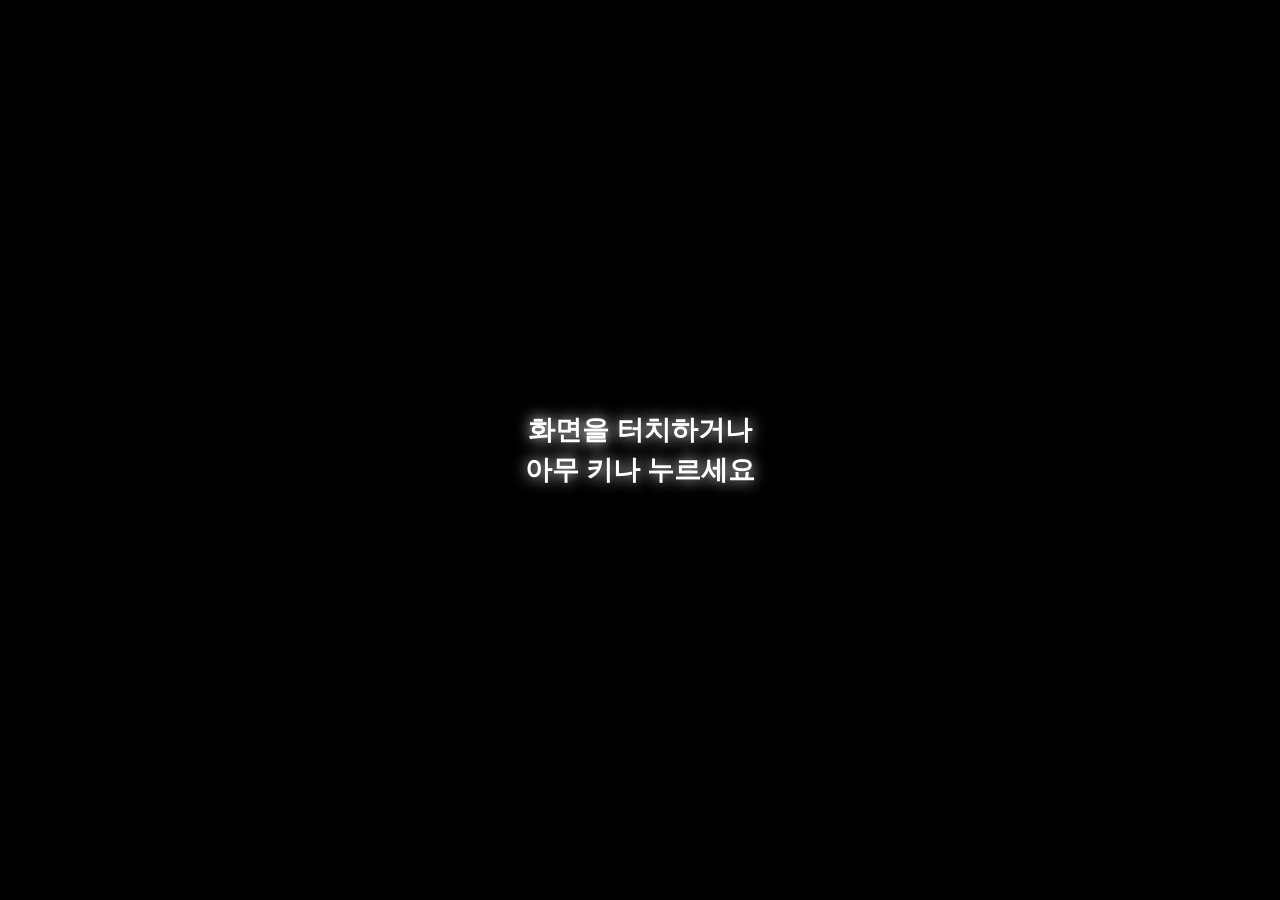
==== index.html @ 3f7c7a1e "Update index.html" ====
<!doctype html>
<html lang="ko">
  <head>
    <meta charset="UTF-8" />
    <meta
      name="viewport"
      content="width=device-width, initial-scale=1.0, maximum-scale=1.0, user-scalable=no"
    />
    <title>진담 중국어 블록 퍼즐</title>
    <link rel="stylesheet" href="style.css" />
  </head>
  <body>
    <div id="light-flash-overlay"></div>

    <div id="start-screen">
      <h1 class="blink-text">화면을 터치하거나<br />아무 키나 누르세요</h1>
    </div>

    <div id="lobby-screen" style="display: none">
      <h1 class="lobby-title">진담 중국어</h1>
      <p class="lobby-subtitle">중국어 블록 퍼즐</p>

      <div class="level-select-container">
        <button id="btn-lv1" class="level-btn active" onclick="selectLevel(1)">
          LEVEL 1<br /><span style="font-size: 9pt; font-weight: normal"
            >기초 단어/문장</span
          >
        </button>
        <button id="btn-lv2" class="level-btn" onclick="selectLevel(2)">
          LEVEL 2<br /><span style="font-size: 9pt; font-weight: normal"
            >문장</span
          >
        </button>
      </div>

      <div class="mode-buttons">
        <button class="mode-btn normal-btn" onclick="startGame('normal')">
          NORMAL MODE<br />
        </button>
        <button class="mode-btn hell-btn" onclick="startGame('hell')">
          HELL MODE<br />
        </button>
        <button class="mode-btn rank-btn" onclick="showRankingScreen('normal')">
          🏆 명예의 전당 (랭킹)
        </button>
      </div>
    </div>

    <div id="ranking-screen" style="display: none">
      <h2
        style="
          color: #00ffcc;
          margin-bottom: 20px;
          font-size: 24pt;
          text-shadow: 0 0 10px #00ffcc;
        "
      >
        명예의 전당
      </h2>
      <div class="ranking-tabs">
        <button
          id="tab-normal"
          class="tab-btn active"
          onclick="renderRankingList('normal')"
        >
          NORMAL
        </button>
        <button
          id="tab-hell"
          class="tab-btn"
          onclick="renderRankingList('hell')"
        >
          HELL 🔥
        </button>
      </div>
      <div class="ranking-list-container">
        <ul id="ranking-list"></ul>
      </div>
      <button
        class="option-btn"
        onclick="returnToLobby()"
        style="
          margin-top: 20px;
          background: linear-gradient(135deg, #4facfe, #00f2fe);
        "
      >
        로비로 돌아가기
      </button>
    </div>

    <div id="game-container" style="display: none">
      <header>
        <div class="score-box">SCORE: <span id="score">0</span></div>
        <div
          style="
            display: flex;
            flex-direction: column;
            align-items: flex-end;
            gap: 8px;
          "
        >
          <div class="title-box">
            모드: <span id="mode-display">NORMAL</span>
          </div>
          <!-- ★ 포기하기 버튼 추가 ★ -->
          <button class="give-up-btn" onclick="showGiveUpModal()">
            🏠 로비로 돌아가기
          </button>
        </div>
      </header>

      <div id="combo-display" class="combo-text"></div>
      <div id="all-clear-display" class="all-clear-text">
        ALL CLEAR!<br /><span style="font-size: 18pt; color: #fff"
          >+1000 SCORE</span
        >
      </div>

      <div id="quiz-modal" class="modal" style="z-index: 300">
        <div
          class="modal-content"
          style="
            border-color: #00ffcc;
            box-shadow: 0 0 20px rgba(0, 255, 204, 0.3);
          "
        >
          <h3 style="color: #00ffcc; margin-bottom: 15px">퀴즈!</h3>

          <p
            id="quiz-question"
            style="
              font-size: 25pt;
              font-weight: bold;
              color: #fff;
              margin-bottom: 10px;
            "
          ></p>

          <div
            style="
              display: flex;
              justify-content: center;
              gap: 10px;
              margin-bottom: 15px;
            "
          >
            <button
              id="tts-replay-btn"
              onclick="replayTTS()"
              style="
                background: rgba(255, 102, 204, 0.1);
                border: 1px solid #ff66cc;
                color: #ff66cc;
                padding: 8px 15px;
                border-radius: 8px;
                cursor: pointer;
                font-weight: bold;
                transition: 0.2s;
              "
            >
              🔊 음성 다시듣기
            </button>
            <button
              id="hint-btn"
              onclick="showHint()"
              style="
                background: rgba(0, 255, 204, 0.1);
                border: 1px solid #00ffcc;
                color: #00ffcc;
                padding: 8px 15px;
                border-radius: 8px;
                cursor: pointer;
                font-weight: bold;
                transition: 0.2s;
              "
            >
              💡 병음 힌트 보기
            </button>
          </div>

          <p
            id="quiz-pinyin"
            style="
              display: none;
              color: #ff00ff;
              font-size: 16pt;
              margin-bottom: 20px;
              font-style: italic;
              letter-spacing: 2px;
            "
          ></p>

          <div id="quiz-options"></div>
          <p id="quiz-feedback" class="feedback"></p>
        </div>
      </div>
      <!-- ★ 복습 모달 (게임 오버 시 표시) ★ -->
      <div id="review-modal" class="modal" style="z-index: 350">
        <div
          class="modal-content"
          style="
            border-color: #f6d365;
            box-shadow: 0 0 30px rgba(246, 211, 101, 0.4);
            height: 75vh;
            display: flex;
            flex-direction: column;
          "
        >
          <h3
            style="
              color: #f6d365;
              text-shadow: 0 0 10px #f6d365;
              font-size: 20pt;
              margin-bottom: 10px;
            "
          >
            학습 복습하기 📚
          </h3>
          <p style="color: #ccc; margin-bottom: 15px; font-size: 12pt">
            이번 판에 맞힌 문장들을 다시 들어보세요!
          </p>

          <div
            id="review-list"
            style="
              overflow-y: auto;
              flex: 1;
              margin-bottom: 20px;
              text-align: left;
              padding: 0 5px;
            "
          >
            <!-- 복습 아이템들이 여기에 동적으로 추가됨 -->
          </div>

          <button
            class="option-btn"
            onclick="goToGameOverModal()"
            style="
              background: linear-gradient(135deg, #4facfe, #00f2fe);
              margin-bottom: 0;
            "
          >
            랭킹 등록하러 가기 ➡️
          </button>
        </div>
      </div>
      <!-- 게임 오버 모달 -->
      <div id="game-over-modal" class="modal">
        <div
          class="modal-content"
          style="
            border-color: #ff003c;
            box-shadow: 0 0 30px rgba(255, 0, 60, 0.4);
          "
        >
          <h3
            style="
              color: #ff003c;
              text-shadow: 0 0 10px #ff003c;
              font-size: 20pt;
              margin-bottom: 10px;
            "
          >
            GAME OVER
          </h3>
          <p
            id="game-over-stats"
            style="
              font-size: 13pt;
              margin-bottom: 20px;
              line-height: 1.6;
              color: #e0e0e0;
            "
          ></p>

          <input
            type="text"
            id="nickname-input"
            placeholder="닉네임 입력 (최대 6자)"
            maxlength="6"
            autocomplete="off"
          />

          <!-- ★ 버튼 두 개로 분리 ★ -->
          <div style="display: flex; gap: 10px">
            <button
              class="option-btn"
              onclick="saveRanking()"
              style="
                background: linear-gradient(135deg, #ff0844, #ffb199);
                margin-bottom: 0;
                flex: 6;
              "
            >
              랭킹 등록
            </button>
            <button
              class="option-btn"
              onclick="skipRankingAndGoLobby()"
              style="
                background: rgba(255, 255, 255, 0.2);
                margin-bottom: 0;
                flex: 4;
                font-size: 11pt;
              "
            >
              로비로 가기
            </button>
          </div>
        </div>
      </div>

      <div id="alert-modal" class="modal" style="z-index: 300">
        <div
          class="modal-content"
          style="
            border-color: #ffaa00;
            box-shadow: 0 0 30px rgba(255, 170, 0, 0.4);
          "
        >
          <h3
            style="
              color: #ffaa00;
              text-shadow: 0 0 10px #ffaa00;
              font-size: 18pt;
              margin-bottom: 15px;
            "
          >
            알림
          </h3>
          <p
            style="
              font-size: 14pt;
              margin-bottom: 25px;
              line-height: 1.6;
              color: #fff;
            "
          >
            이름을 남겨주시오!<br /><span style="font-size: 11pt; color: #aaa"
              >(닉네임을 입력해주세요)</span
            >
          </p>
          <button
            class="option-btn"
            onclick="closeAlertModal()"
            style="
              background: linear-gradient(135deg, #f6d365, #fda085);
              color: #000;
              box-shadow: 0 0 15px rgba(253, 160, 133, 0.5);
            "
          >
            확인
          </button>
        </div>
      </div>

      <div id="board-wrapper">
        <div id="grid-board"></div>
      </div>

      <div id="block-dock">
        <div class="dock-slot" id="slot-0" data-slot="0"></div>
        <div class="dock-slot" id="slot-1" data-slot="1"></div>
        <div class="dock-slot" id="slot-2" data-slot="2"></div>
      </div>
    </div>

    <!-- ★ 로비로 돌아가기 확인 모달 ★ -->
    <div id="giveup-modal" class="modal" style="z-index: 400">
      <div
        class="modal-content"
        style="
          border-color: #ff3333;
          box-shadow: 0 0 30px rgba(255, 51, 51, 0.4);
        "
      >
        <h3
          style="
            color: #ff3333;
            text-shadow: 0 0 10px #ff3333;
            font-size: 18pt;
            margin-bottom: 15px;
          "
        >
          게임 종료
        </h3>
        <p
          style="
            font-size: 14pt;
            margin-bottom: 25px;
            line-height: 1.6;
            color: #fff;
          "
        >
          정말 로비로 돌아가시겠습니까?<br />
          <span style="font-size: 11pt; color: #aaa"
            >(지금까지 맞힌 문장들을 복습합니다.)</span
          >
        </p>
        <div style="display: flex; gap: 10px">
          <button
            class="option-btn"
            onclick="processGiveUp(true)"
            style="
              background: linear-gradient(135deg, #ff0844, #ffb199);
              margin-bottom: 0;
            "
          >
            예
          </button>
          <button
            class="option-btn"
            onclick="processGiveUp(false)"
            style="background: rgba(255, 255, 255, 0.2); margin-bottom: 0"
          >
            아니오
          </button>
        </div>
      </div>
    </div>

    <div id="drag-overlay"></div>

    <script src="data.js"></script>
    <script src="scripts.js"></script>
  </body>
</html>
---- style.css ----
* {
  box-sizing: border-box;
  margin: 0;
  padding: 0;
  user-select: none;
  -webkit-user-select: none;
  touch-action: none;
}
body {
  background: linear-gradient(135deg, #0f0c29, #302b63, #24243e);
  font-family: 'Malgun Gothic', sans-serif;
  color: #fff;
  overflow: hidden;
  min-height: 100vh;
  transition: background 0.5s ease;
}

#light-flash-overlay {
  position: fixed;
  top: 0;
  left: 0;
  width: 100%;
  height: 100%;
  pointer-events: none;
  z-index: 999;
  display: none;
}
@keyframes flashLight {
  0% {
    background-color: rgba(255, 255, 255, 0);
  }
  10% {
    background-color: rgba(255, 255, 255, 0.9);
  }
  100% {
    background-color: rgba(255, 255, 255, 0);
  }
}
.flash-active {
  display: block !important;
  animation: flashLight 0.6s ease-out forwards;
}

#start-screen {
  position: fixed;
  top: 0;
  left: 0;
  width: 100%;
  height: 100%;
  background: #000;
  z-index: 1000;
  display: flex;
  justify-content: center;
  align-items: center;
  text-align: center;
  cursor: pointer;
}
.blink-text {
  font-size: 20pt;
  color: #fff;
  text-shadow: 0 0 15px #fff;
  animation: blink 1.5s infinite;
  line-height: 1.5;
}
@keyframes blink {
  0%,
  100% {
    opacity: 1;
  }
  50% {
    opacity: 0.3;
  }
}

#lobby-screen,
#ranking-screen {
  position: absolute;
  top: 0;
  left: 0;
  width: 100%;
  height: 100%;
  display: flex;
  flex-direction: column;
  justify-content: center;
  align-items: center;
  background: rgba(15, 12, 41, 0.95);
  z-index: 200;
  backdrop-filter: blur(10px);
}
.lobby-title {
  font-size: 32pt;
  font-weight: 900;
  color: #00ffcc;
  text-shadow: 0 0 20px #00ffcc;
  margin-bottom: 10px;
  text-align: center;
}
.lobby-subtitle {
  font-size: 14pt;
  color: #ff00ff;
  text-shadow: 0 0 10px #ff00ff;
  margin-bottom: 40px;
}
.mode-buttons {
  display: flex;
  flex-direction: column;
  gap: 15px;
  width: 80%;
  max-width: 320px;
}
.mode-btn {
  padding: 18px;
  border-radius: 12px;
  border: none;
  font-size: 15pt;
  font-weight: bold;
  cursor: pointer;
  color: white;
  box-shadow: 0 5px 15px rgba(0, 0, 0, 0.5);
  transition: transform 0.1s;
}
.mode-btn span {
  font-size: 10pt;
  font-weight: normal;
  opacity: 0.8;
}
.mode-btn:active {
  transform: scale(0.95);
}
.normal-btn {
  background: linear-gradient(135deg, #00f2fe, #4facfe);
  border: 2px solid #fff;
}
.hell-btn {
  background: linear-gradient(135deg, #ff0844, #ffb199);
  border: 2px solid #fff;
  box-shadow: 0 0 20px rgba(255, 8, 68, 0.6);
}
.rank-btn {
  background: linear-gradient(135deg, #f6d365, #fda085);
  border: 2px solid #fff;
  margin-top: 10px;
  color: #333;
}

.ranking-tabs {
  display: flex;
  width: 90%;
  max-width: 400px;
  margin-bottom: 15px;
  border-radius: 8px;
  overflow: hidden;
  border: 1px solid rgba(255, 255, 255, 0.2);
}
.tab-btn {
  flex: 1;
  padding: 12px;
  background: rgba(0, 0, 0, 0.5);
  color: #888;
  border: none;
  font-size: 12pt;
  font-weight: bold;
  cursor: pointer;
  transition: 0.3s;
}
.tab-btn.active {
  background: rgba(0, 255, 204, 0.2);
  color: #00ffcc;
  box-shadow: inset 0 -3px 0 #00ffcc;
}
.ranking-list-container {
  width: 90%;
  max-width: 400px;
  height: 50vh;
  overflow-y: auto;
  background: rgba(0, 0, 0, 0.6);
  border: 1px solid rgba(255, 255, 255, 0.1);
  border-radius: 10px;
  padding: 10px;
  pointer-events: auto;
  touch-action: pan-y;
}
#ranking-list {
  list-style: none;
  padding: 0;
}
.ranking-item {
  display: flex;
  justify-content: space-between;
  align-items: center;
  padding: 12px;
  border-bottom: 1px solid rgba(255, 255, 255, 0.1);
}
.ranking-item:nth-child(1) {
  color: #ffd700;
  font-weight: bold;
  text-shadow: 0 0 10px #ffd700;
  background: rgba(255, 215, 0, 0.1);
}
.ranking-item:nth-child(2) {
  color: #c0c0c0;
  font-weight: bold;
  text-shadow: 0 0 5px #c0c0c0;
}
.ranking-item:nth-child(3) {
  color: #cd7f32;
  font-weight: bold;
  text-shadow: 0 0 5px #cd7f32;
}
.rank-info {
  display: flex;
  flex-direction: column;
  text-align: right;
}
.rank-score {
  font-size: 14pt;
  color: #fff;
}
.rank-combo {
  font-size: 10pt;
  color: #ff00ff;
}

#nickname-input {
  width: 100%;
  padding: 15px;
  margin-bottom: 15px;
  border: 2px solid #00ffcc;
  border-radius: 8px;
  background: rgba(0, 0, 0, 0.5);
  color: #fff;
  font-size: 14pt;
  text-align: center;
  outline: none;
}
#nickname-input:focus {
  box-shadow: 0 0 15px rgba(0, 255, 204, 0.5);
}
#nickname-input::placeholder {
  color: #888;
}

#game-container {
  width: 100%;
  max-width: 500px;
  margin: 0 auto;
  padding: 15px;
  height: 100vh;
  display: flex;
  flex-direction: column;
}
@keyframes screenShake {
  0% {
    transform: translate(0, 0) rotate(0deg);
  }
  20% {
    transform: translate(
        calc(-1.5px * var(--shake-int, 1)),
        calc(1.5px * var(--shake-int, 1))
      )
      rotate(calc(-0.5deg * var(--shake-int, 1)));
  }
  40% {
    transform: translate(
        calc(1.5px * var(--shake-int, 1)),
        calc(-1.5px * var(--shake-int, 1))
      )
      rotate(calc(0.5deg * var(--shake-int, 1)));
  }
  60% {
    transform: translate(
        calc(-1.5px * var(--shake-int, 1)),
        calc(-1.5px * var(--shake-int, 1))
      )
      rotate(calc(0deg));
  }
  80% {
    transform: translate(
        calc(1.5px * var(--shake-int, 1)),
        calc(1.5px * var(--shake-int, 1))
      )
      rotate(calc(-0.5deg * var(--shake-int, 1)));
  }
  100% {
    transform: translate(0, 0) rotate(0deg);
  }
}
.shake-active {
  animation: screenShake 0.3s cubic-bezier(0.36, 0.07, 0.19, 0.97) both;
}

header {
  display: flex;
  justify-content: space-between;
  align-items: flex-end;
  margin-bottom: 20px;
  border-bottom: 2px solid rgba(0, 255, 204, 0.4);
  padding-bottom: 10px;
}
.score-box {
  font-size: 20pt;
  font-weight: 900;
  color: #00ffcc;
  text-shadow: 0 0 10px #00ffcc;
  transition: color 0.3s;
}
.title-box {
  font-size: 11pt;
  font-weight: bold;
  color: #ff00ff;
  text-shadow: 0 0 8px #ff00ff;
}

#board-wrapper {
  width: 100%;
  aspect-ratio: 1;
  background: rgba(255, 255, 255, 0.03);
  backdrop-filter: blur(10px);
  border: 2px solid rgba(255, 255, 255, 0.1);
  box-shadow: 0 0 20px rgba(0, 255, 204, 0.2);
  border-radius: 12px;
  padding: 6px;
  margin-bottom: 20px;
  transition: all 0.5s ease;
}
#grid-board {
  display: grid;
  grid-template-columns: repeat(8, 1fr);
  grid-template-rows: repeat(8, 1fr);
  gap: 4px;
  width: 100%;
  height: 100%;
}
.grid-cell {
  background-color: rgba(0, 0, 0, 0.4);
  border-radius: 6px;
  border: 1px solid rgba(255, 255, 255, 0.05);
  transition: background 0.2s;
}

.color-1 {
  background: linear-gradient(135deg, #00f2fe, #4facfe);
  border: 1px solid #fff;
  box-shadow: inset 0 0 10px rgba(255, 255, 255, 0.8);
}
.color-2 {
  background: linear-gradient(135deg, #b06ab3, #4568dc);
  border: 1px solid #fff;
  box-shadow: inset 0 0 10px rgba(255, 255, 255, 0.8);
}
.color-3 {
  background: linear-gradient(135deg, #43e97b, #38f9d7);
  border: 1px solid #fff;
  box-shadow: inset 0 0 10px rgba(255, 255, 255, 0.8);
}
.color-penalty {
  background: linear-gradient(135deg, #ff0844, #ffb199);
  border: 1px solid #fff;
  box-shadow: inset 0 0 10px rgba(255, 255, 255, 0.8);
}

.cell-obstacle {
  background: linear-gradient(135deg, #430000, #000000);
  border: 2px solid #ff003c;
  border-radius: 6px;
  box-shadow: inset 0 0 15px #ff003c;
  display: flex;
  justify-content: center;
  align-items: center;
  color: #ff003c;
  font-size: 16pt;
  font-weight: 900;
  text-shadow: 0 0 5px #ff003c;
}
.cell-shadow {
  background-color: rgba(0, 255, 204, 0.3) !important;
  border: 2px dashed #00ffcc !important;
  border-radius: 6px;
}

@keyframes explode {
  0% {
    transform: scale(1);
    filter: brightness(1);
  }
  30% {
    transform: scale(1.4);
    filter: brightness(3);
    background: #fff;
    box-shadow:
      0 0 30px #fff,
      0 0 60px #00ffcc,
      inset 0 0 20px #00ffcc;
    z-index: 10;
    border-radius: 20%;
  }
  100% {
    transform: scale(0);
    opacity: 0;
  }
}
.cell-explode {
  animation: explode 0.35s cubic-bezier(0.175, 0.885, 0.32, 1.275) forwards;
  position: relative;
  z-index: 10;
}
@keyframes damageShake {
  0%,
  100% {
    transform: translateX(0);
    filter: brightness(1);
  }
  25% {
    transform: translateX(-4px);
    filter: brightness(2.5);
    background: #ff003c;
  }
  50% {
    transform: translateX(4px);
  }
  75% {
    transform: translateX(-4px);
  }
}
.cell-damage {
  animation: damageShake 0.3s ease-out;
  z-index: 10;
  position: relative;
}

#block-dock {
  display: flex;
  justify-content: space-around;
  align-items: center;
  height: 130px;
  background: rgba(0, 0, 0, 0.5);
  border: 1px solid rgba(255, 255, 255, 0.1);
  border-radius: 12px;
  flex-shrink: 0;
  transition: all 0.5s ease;
}
.dock-slot {
  width: 30%;
  height: 100%;
  display: flex;
  justify-content: center;
  align-items: center;
}
.preview-matrix {
  display: flex;
  flex-direction: column;
  gap: 2px;
}
.preview-row {
  display: flex;
  gap: 2px;
}
.preview-cell {
  width: 22px;
  height: 22px;
  border-radius: 4px;
  display: flex;
  justify-content: center;
  align-items: center;
  font-size: 10pt;
  font-weight: bold;
  color: transparent;
}
#drag-overlay {
  position: absolute;
  pointer-events: none;
  display: none;
  z-index: 99;
  filter: drop-shadow(0 10px 15px rgba(0, 0, 0, 0.5));
}
.drag-block-table {
  display: flex;
  flex-direction: column;
  gap: 3px;
}
.drag-row {
  display: flex;
  gap: 3px;
}
.drag-cell {
  width: 40px;
  height: 40px;
  border-radius: 6px;
}

.modal {
  position: fixed;
  top: 0;
  left: 0;
  width: 100%;
  height: 100%;
  background-color: rgba(0, 0, 10, 0.5);
  backdrop-filter: blur(3px);
  z-index: 100;
  display: none;
  justify-content: center;
  align-items: center;
}
.modal.active {
  display: flex;
}
.modal-content {
  background: linear-gradient(145deg, #1f1c2c, #928dab);
  border: 2px solid #00ffcc;
  border-radius: 16px;
  width: 85%;
  max-width: 350px;
  padding: 25px 20px;
  text-align: center;
}
.modal-content h3 {
  color: #fff;
  text-shadow: 0 0 8px #fff;
  margin-bottom: 20px;
  font-size: 15pt;
}
#quiz-question {
  font-size: 13pt;
  margin-bottom: 25px;
  line-height: 1.5;
  color: #e0e0e0;
}
.option-btn {
  width: 100%;
  background: linear-gradient(135deg, #3a1c71, #d76d77, #ffaf7b);
  color: #fff;
  border: none;
  padding: 15px;
  margin-bottom: 12px;
  border-radius: 10px;
  font-size: 13pt;
  font-weight: bold;
  cursor: pointer;
}
.option-btn:active {
  transform: scale(0.97);
  filter: brightness(1.2);
}
.feedback {
  margin-top: 15px;
  font-size: 13pt;
  font-weight: bold;
  height: 24px;
}

/* ★ 콤보 & 다중 라인 ボーナス 텍스트 스타일 ★ */
.combo-text {
  position: absolute;
  top: 40%;
  left: 50%;
  transform: translate(-50%, -50%) scale(0);
  font-size: 32pt;
  font-weight: 900;
  font-style: italic;
  color: #ff00ff;
  text-shadow:
    0 0 10px #fff,
    0 0 20px #ff00ff,
    0 0 40px #ff00cc;
  z-index: 150;
  pointer-events: none;
  opacity: 0;
  transition: all 0.4s cubic-bezier(0.175, 0.885, 0.32, 1.275);
  text-align: center;
}
.combo-text.show {
  transform: translate(-50%, -50%) scale(1.2);
  opacity: 1;
}
.bonus-lines {
  display: block;
  font-size: 18pt;
  color: #00ffcc;
  text-shadow: 0 0 15px #00ffcc;
  margin-bottom: 5px;
}

/* ★ 올 클리어 황금빛 이펙트 ★ */
.all-clear-text {
  position: absolute;
  top: 35%;
  left: 50%;
  transform: translate(-50%, -50%) scale(0);
  font-size: 38pt;
  font-weight: 900;
  font-style: italic;
  color: #ffd700;
  text-shadow:
    0 0 15px #fff,
    0 0 30px #ffd700,
    0 0 50px #ff8c00;
  z-index: 200;
  pointer-events: none;
  opacity: 0;
  transition: all 0.5s cubic-bezier(0.175, 0.885, 0.32, 1.275);
  text-align: center;
}
.all-clear-text.show {
  transform: translate(-50%, -50%) scale(1.1);
  opacity: 1;
}

body.hell-theme {
  background: linear-gradient(135deg, #2a0000, #4d0000, #1a0000);
}
body.hell-theme header {
  border-bottom: 2px solid rgba(255, 50, 50, 0.4);
}
body.hell-theme .score-box {
  color: #ff3333;
  text-shadow:
    0 0 10px #ff3333,
    0 0 20px #ff0000;
}
body.hell-theme .title-box {
  color: #ffaa00;
  text-shadow: 0 0 8px #ffaa00;
}
body.hell-theme #board-wrapper {
  background: rgba(50, 0, 0, 0.15);
  border: 2px solid rgba(255, 50, 50, 0.3);
  box-shadow:
    0 0 25px rgba(255, 0, 0, 0.4),
    inset 0 0 15px rgba(255, 0, 0, 0.1);
}
body.hell-theme .grid-cell {
  background-color: rgba(40, 0, 0, 0.6);
  border: 1px solid rgba(255, 0, 0, 0.15);
}
body.hell-theme #block-dock {
  background: rgba(40, 0, 0, 0.6);
  border: 1px solid rgba(255, 50, 50, 0.2);
  box-shadow: inset 0 5px 15px rgba(0, 0, 0, 0.9);
}
body.hell-theme .color-1 {
  background: linear-gradient(135deg, #ff4b1f, #ff9068);
  box-shadow: inset 0 0 10px rgba(255, 255, 255, 0.6);
}
body.hell-theme .color-2 {
  background: linear-gradient(135deg, #870000, #190a05);
  box-shadow: inset 0 0 10px rgba(255, 0, 0, 0.8);
}
body.hell-theme .color-3 {
  background: linear-gradient(135deg, #f12711, #f5af19);
  box-shadow: inset 0 0 10px rgba(255, 255, 255, 0.6);
}
body.hell-theme .cell-shadow {
  background-color: rgba(255, 0, 0, 0.25) !important;
  border: 2px dashed #ff3333 !important;
}
body.hell-theme .combo-text {
  color: #ff3300;
  text-shadow:
    0 0 10px #fff,
    0 0 20px #ff0000,
    0 0 40px #ff3300;
}
@keyframes flashLightHell {
  0% {
    background-color: rgba(255, 0, 0, 0);
  }
  10% {
    background-color: rgba(255, 0, 0, 0.7);
  }
  100% {
    background-color: rgba(255, 0, 0, 0);
  }
}
body.hell-theme .flash-active {
  animation: flashLightHell 0.6s ease-out forwards;
}
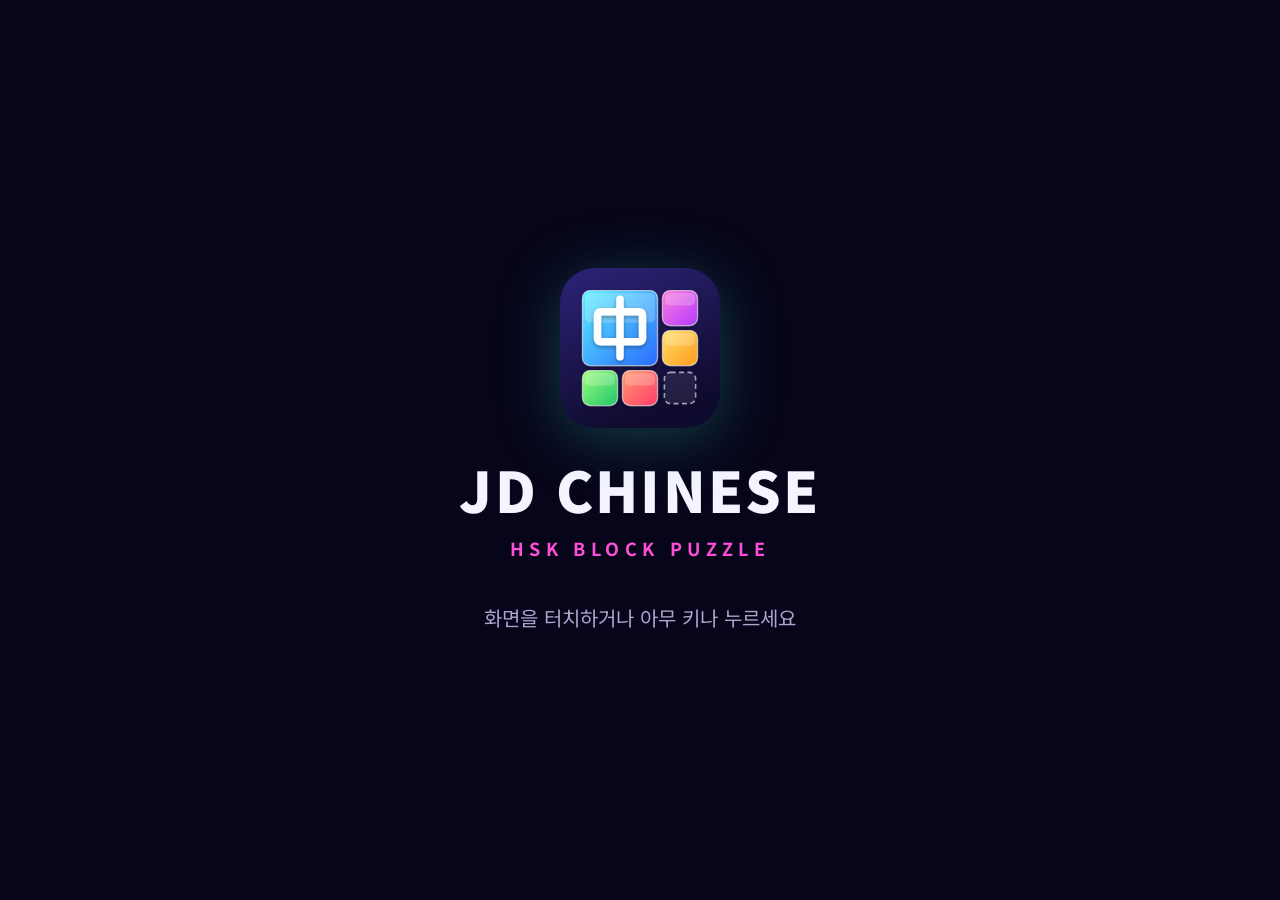
==== commit 3a873ead: "Add files via upload" ====
--- a/index.html
+++ b/index.html
@@ -4,359 +4,191 @@
     <meta charset="UTF-8" />
     <meta
       name="viewport"
-      content="width=device-width, initial-scale=1.0, maximum-scale=1.0, user-scalable=no"
+      content="width=device-width, initial-scale=1, maximum-scale=1, user-scalable=no, viewport-fit=cover"
     />
-    <title>진담 중국어 블록 퍼즐</title>
+    <title>JD CHINESE · HSK 블록퍼즐</title>
+    <meta name="description" content="HSK 단어 퀴즈와 블록 퍼즐을 함께 즐기는 중국어 학습 게임" />
+
+    <!-- 앱 아이콘 / 홈 화면 설치 -->
+    <link rel="icon" type="image/svg+xml" href="icons/icon.svg" />
+    <link rel="icon" type="image/png" sizes="32x32" href="icons/favicon-32.png" />
+    <link rel="apple-touch-icon" href="icons/apple-touch-icon.png" />
+    <link rel="manifest" href="manifest.webmanifest" />
+    <meta name="theme-color" content="#0f0b2e" />
+    <meta name="mobile-web-app-capable" content="yes" />
+    <meta name="apple-mobile-web-app-capable" content="yes" />
+    <meta name="apple-mobile-web-app-status-bar-style" content="black-translucent" />
+    <meta name="apple-mobile-web-app-title" content="HSK블록" />
+
+    <!-- ★ 크롬 유도: 카카오톡·네이버·인스타 등 인앱 브라우저면 크롬으로 다시 열기 ★ -->
+    <script>
+      (function () {
+        var ua = navigator.userAgent || '';
+        var isAndroid = /Android/i.test(ua);
+        var isIOS =
+          /iPhone|iPad|iPod/i.test(ua) ||
+          (navigator.platform === 'MacIntel' && navigator.maxTouchPoints > 1);
+        var inApp =
+          /KAKAOTALK|NAVER\(|NAVER|Instagram|FBAN|FBAV|Line\/|DaumApps|everytimeApp|BAND\/|; wv\)/i.test(ua);
+        var brands = (navigator.userAgentData && navigator.userAgentData.brands) || [];
+        var hasChromeBrand = brands.some(function (b) {
+          return b.brand === 'Google Chrome';
+        });
+        var isChrome = isIOS
+          ? /CriOS/i.test(ua)
+          : hasChromeBrand ||
+            (/Chrome\/\d+/.test(ua) &&
+              !/Edg|OPR|SamsungBrowser|Whale|YaBrowser|Firefox/i.test(ua) &&
+              !inApp);
+        var standalone =
+          (window.matchMedia && matchMedia('(display-mode: standalone)').matches) ||
+          navigator.standalone === true;
+        var isWeb = /^https?:$/.test(location.protocol);
+        var noRedirect = /[?&]nochrome=1/.test(location.search);
+
+        window.__BROWSER = {
+          isAndroid: isAndroid,
+          isIOS: isIOS,
+          inApp: inApp,
+          isChrome: isChrome,
+          standalone: standalone,
+          isWeb: isWeb,
+        };
+
+        // 안드로이드 인앱 브라우저 → 크롬 앱으로 바로 다시 열기
+        if (isWeb && isAndroid && inApp && !noRedirect) {
+          var sep = location.search ? '&' : '?';
+          var fallback = location.href + sep + 'nochrome=1';
+          location.href =
+            'intent://' + location.host + location.pathname + location.search +
+            '#Intent;scheme=' + location.protocol.replace(':', '') +
+            ';package=com.android.chrome;S.browser_fallback_url=' +
+            encodeURIComponent(fallback) + ';end';
+          return;
+        }
+        // iOS 카카오톡 인앱 → 외부 브라우저로 열기
+        if (isWeb && isIOS && /KAKAOTALK/i.test(ua) && !noRedirect) {
+          location.href = 'kakaotalk://web/openExternal?url=' + encodeURIComponent(location.href);
+        }
+      })();
+    </script>
+
+    <link rel="preconnect" href="https://fonts.googleapis.com" />
+    <link rel="preconnect" href="https://fonts.gstatic.com" crossorigin />
+    <link
+      href="https://fonts.googleapis.com/css2?family=Noto+Sans+KR:wght@400;700;900&family=Noto+Sans+SC:wght@500;700&display=swap"
+      rel="stylesheet"
+    />
     <link rel="stylesheet" href="style.css" />
   </head>
   <body>
-    <div id="light-flash-overlay"></div>
-
-    <div id="start-screen">
-      <h1 class="blink-text">화면을 터치하거나<br />아무 키나 누르세요</h1>
-    </div>
-
-    <div id="lobby-screen" style="display: none">
-      <h1 class="lobby-title">진담 중국어</h1>
-      <p class="lobby-subtitle">중국어 블록 퍼즐</p>
-
-      <div class="level-select-container">
-        <button id="btn-lv1" class="level-btn active" onclick="selectLevel(1)">
-          LEVEL 1<br /><span style="font-size: 9pt; font-weight: normal"
-            >기초 단어/문장</span
-          >
-        </button>
-        <button id="btn-lv2" class="level-btn" onclick="selectLevel(2)">
-          LEVEL 2<br /><span style="font-size: 9pt; font-weight: normal"
-            >문장</span
-          >
-        </button>
-      </div>
-
-      <div class="mode-buttons">
-        <button class="mode-btn normal-btn" onclick="startGame('normal')">
-          NORMAL MODE<br />
-        </button>
-        <button class="mode-btn hell-btn" onclick="startGame('hell')">
-          HELL MODE<br />
-        </button>
-        <button class="mode-btn rank-btn" onclick="showRankingScreen('normal')">
-          🏆 명예의 전당 (랭킹)
-        </button>
-      </div>
-    </div>
-
-    <div id="ranking-screen" style="display: none">
-      <h2
-        style="
-          color: #00ffcc;
-          margin-bottom: 20px;
-          font-size: 24pt;
-          text-shadow: 0 0 10px #00ffcc;
-        "
-      >
-        명예의 전당
-      </h2>
-      <div class="ranking-tabs">
-        <button
-          id="tab-normal"
-          class="tab-btn active"
-          onclick="renderRankingList('normal')"
-        >
-          NORMAL
-        </button>
-        <button
-          id="tab-hell"
-          class="tab-btn"
-          onclick="renderRankingList('hell')"
-        >
-          HELL 🔥
-        </button>
-      </div>
-      <div class="ranking-list-container">
-        <ul id="ranking-list"></ul>
-      </div>
-      <button
-        class="option-btn"
-        onclick="returnToLobby()"
-        style="
-          margin-top: 20px;
-          background: linear-gradient(135deg, #4facfe, #00f2fe);
-        "
-      >
-        로비로 돌아가기
-      </button>
-    </div>
-
-    <div id="game-container" style="display: none">
-      <header>
-        <div class="score-box">SCORE: <span id="score">0</span></div>
-        <div
-          style="
-            display: flex;
-            flex-direction: column;
-            align-items: flex-end;
-            gap: 8px;
-          "
-        >
-          <div class="title-box">
-            모드: <span id="mode-display">NORMAL</span>
+    <div id="flash-overlay"></div>
+
+    <!-- 크롬 안내 배너 -->
+    <div id="browser-banner" hidden>
+      <div class="bb-text">
+        <strong>크롬(Chrome)에서 가장 잘 동작해요</strong>
+        <span id="bb-sub">음성·드래그가 안정적이에요.</span>
+      </div>
+      <div class="bb-actions">
+        <button id="bb-open" class="bb-btn primary">크롬으로 열기</button>
+        <button id="bb-close" class="bb-btn">닫기</button>
+      </div>
+    </div>
+
+    <!-- 1. 시작 화면 -->
+    <section id="start-screen" class="screen active">
+      <img class="start-logo" src="icons/icon.svg" alt="" width="120" height="120" />
+      <h1 class="start-title">JD CHINESE</h1>
+      <p class="start-sub">HSK BLOCK PUZZLE</p>
+      <p class="blink-text">화면을 터치하거나 아무 키나 누르세요</p>
+    </section>
+
+    <!-- 2. 로비 -->
+    <section id="lobby-screen" class="screen">
+      <div class="lobby-inner">
+        <div class="lobby-head">
+          <img src="icons/icon.svg" alt="" width="64" height="64" />
+          <div>
+            <h1 class="lobby-title">JD CHINESE</h1>
+            <p class="lobby-subtitle">HSK BLOCK PUZZLE</p>
           </div>
-          <!-- ★ 포기하기 버튼 추가 ★ -->
-          <button class="give-up-btn" onclick="showGiveUpModal()">
-            🏠 로비로 돌아가기
-          </button>
-        </div>
+        </div>
+
+        <div class="mode-cards">
+          <button class="mode-card normal" onclick="openHSKModal('normal')">
+            <span class="mc-name">NORMAL</span>
+            <span class="mc-desc">오답 시 방해블록 1개 · 줄당 150점</span>
+            <span class="mc-arrow">›</span>
+          </button>
+          <button class="mode-card hell" onclick="openHSKModal('hell')">
+            <span class="mc-name">HELL 🔥</span>
+            <span class="mc-desc">오답 시 방해블록 1~6개 · 줄당 300점</span>
+            <span class="mc-arrow">›</span>
+          </button>
+          <button class="mode-card rank" onclick="showRankingScreen('normal', 'hsk4')">
+            <span class="mc-name">🏆 명예의 전당</span>
+            <span class="mc-desc">모드·급수별 랭킹 보기</span>
+            <span class="mc-arrow">›</span>
+          </button>
+        </div>
+
+        <div class="lobby-footer">
+          <button id="voice-chip" class="pill" title="눌러서 음성 테스트">🔊 음성 확인 중…</button>
+          <button id="lobby-sound" class="pill" onclick="cycleSound()">🔊 소리 켬</button>
+          <button id="install-btn" class="pill accent" hidden>📲 앱으로 설치</button>
+        </div>
+        <p id="ios-install-tip" class="tiny-tip" hidden>
+          아이폰/아이패드: Chrome·Safari의 공유 버튼 → <b>홈 화면에 추가</b>를 누르면 앱 아이콘이 생겨요.
+        </p>
+      </div>
+    </section>
+
+    <!-- 3. 랭킹 -->
+    <section id="ranking-screen" class="screen">
+      <div class="ranking-inner">
+        <h2 class="screen-title">🏆 명예의 전당</h2>
+        <div class="seg" role="tablist">
+          <button id="tab-normal" class="seg-btn active" onclick="changeRankMode('normal')">NORMAL</button>
+          <button id="tab-hell" class="seg-btn" onclick="changeRankMode('hell')">HELL 🔥</button>
+        </div>
+        <div class="seg small" role="tablist">
+          <button id="tab-rank-hsk4" class="seg-btn active" onclick="changeRankLevel('hsk4')">HSK 4급</button>
+          <button id="tab-rank-hsk5" class="seg-btn" onclick="changeRankLevel('hsk5')">HSK 5급</button>
+          <button id="tab-rank-hsk6" class="seg-btn" onclick="changeRankLevel('hsk6')">HSK 6급</button>
+        </div>
+        <div class="ranking-list-container">
+          <ol id="ranking-list"></ol>
+        </div>
+        <button class="btn primary wide" onclick="returnToLobby()">로비로 돌아가기</button>
+      </div>
+    </section>
+
+    <!-- 4. 게임 화면 -->
+    <section id="game-container" class="screen" data-layout="portrait">
+      <header class="hud">
+        <button id="btn-home" class="icon-btn" onclick="openExitConfirm()" aria-label="로비로">⌂</button>
+        <div class="hud-score">
+          <span class="hud-label">SCORE <span class="hud-best">· BEST <b id="best-score">0</b></span></span>
+          <span id="score">0</span>
+        </div>
+        <div class="hud-meta">
+          <span id="mode-display" class="chip">NORMAL · HSK 4</span>
+          <span id="combo-chip" class="chip combo">COMBO 0</span>
+        </div>
+        <button id="btn-sound" class="icon-btn" onclick="cycleSound()" aria-label="소리">🔊</button>
       </header>
-
-      <div id="combo-display" class="combo-text"></div>
-      <div id="all-clear-display" class="all-clear-text">
-        ALL CLEAR!<br /><span style="font-size: 18pt; color: #fff"
-          >+1000 SCORE</span
-        >
-      </div>
-
-      <div id="quiz-modal" class="modal" style="z-index: 300">
-        <div
-          class="modal-content"
-          style="
-            border-color: #00ffcc;
-            box-shadow: 0 0 20px rgba(0, 255, 204, 0.3);
-          "
-        >
-          <h3 style="color: #00ffcc; margin-bottom: 15px">퀴즈!</h3>
-
-          <p
-            id="quiz-question"
-            style="
-              font-size: 25pt;
-              font-weight: bold;
-              color: #fff;
-              margin-bottom: 10px;
-            "
-          ></p>
-
-          <div
-            style="
-              display: flex;
-              justify-content: center;
-              gap: 10px;
-              margin-bottom: 15px;
-            "
-          >
-            <button
-              id="tts-replay-btn"
-              onclick="replayTTS()"
-              style="
-                background: rgba(255, 102, 204, 0.1);
-                border: 1px solid #ff66cc;
-                color: #ff66cc;
-                padding: 8px 15px;
-                border-radius: 8px;
-                cursor: pointer;
-                font-weight: bold;
-                transition: 0.2s;
-              "
-            >
-              🔊 음성 다시듣기
-            </button>
-            <button
-              id="hint-btn"
-              onclick="showHint()"
-              style="
-                background: rgba(0, 255, 204, 0.1);
-                border: 1px solid #00ffcc;
-                color: #00ffcc;
-                padding: 8px 15px;
-                border-radius: 8px;
-                cursor: pointer;
-                font-weight: bold;
-                transition: 0.2s;
-              "
-            >
-              💡 병음 힌트 보기
-            </button>
-          </div>
-
-          <p
-            id="quiz-pinyin"
-            style="
-              display: none;
-              color: #ff00ff;
-              font-size: 16pt;
-              margin-bottom: 20px;
-              font-style: italic;
-              letter-spacing: 2px;
-            "
-          ></p>
-
-          <div id="quiz-options"></div>
-          <p id="quiz-feedback" class="feedback"></p>
-        </div>
-      </div>
-      <!-- ★ 복습 모달 (게임 오버 시 표시) ★ -->
-      <div id="review-modal" class="modal" style="z-index: 350">
-        <div
-          class="modal-content"
-          style="
-            border-color: #f6d365;
-            box-shadow: 0 0 30px rgba(246, 211, 101, 0.4);
-            height: 75vh;
-            display: flex;
-            flex-direction: column;
-          "
-        >
-          <h3
-            style="
-              color: #f6d365;
-              text-shadow: 0 0 10px #f6d365;
-              font-size: 20pt;
-              margin-bottom: 10px;
-            "
-          >
-            학습 복습하기 📚
-          </h3>
-          <p style="color: #ccc; margin-bottom: 15px; font-size: 12pt">
-            이번 판에 맞힌 문장들을 다시 들어보세요!
-          </p>
-
-          <div
-            id="review-list"
-            style="
-              overflow-y: auto;
-              flex: 1;
-              margin-bottom: 20px;
-              text-align: left;
-              padding: 0 5px;
-            "
-          >
-            <!-- 복습 아이템들이 여기에 동적으로 추가됨 -->
-          </div>
-
-          <button
-            class="option-btn"
-            onclick="goToGameOverModal()"
-            style="
-              background: linear-gradient(135deg, #4facfe, #00f2fe);
-              margin-bottom: 0;
-            "
-          >
-            랭킹 등록하러 가기 ➡️
-          </button>
-        </div>
-      </div>
-      <!-- 게임 오버 모달 -->
-      <div id="game-over-modal" class="modal">
-        <div
-          class="modal-content"
-          style="
-            border-color: #ff003c;
-            box-shadow: 0 0 30px rgba(255, 0, 60, 0.4);
-          "
-        >
-          <h3
-            style="
-              color: #ff003c;
-              text-shadow: 0 0 10px #ff003c;
-              font-size: 20pt;
-              margin-bottom: 10px;
-            "
-          >
-            GAME OVER
-          </h3>
-          <p
-            id="game-over-stats"
-            style="
-              font-size: 13pt;
-              margin-bottom: 20px;
-              line-height: 1.6;
-              color: #e0e0e0;
-            "
-          ></p>
-
-          <input
-            type="text"
-            id="nickname-input"
-            placeholder="닉네임 입력 (최대 6자)"
-            maxlength="6"
-            autocomplete="off"
-          />
-
-          <!-- ★ 버튼 두 개로 분리 ★ -->
-          <div style="display: flex; gap: 10px">
-            <button
-              class="option-btn"
-              onclick="saveRanking()"
-              style="
-                background: linear-gradient(135deg, #ff0844, #ffb199);
-                margin-bottom: 0;
-                flex: 6;
-              "
-            >
-              랭킹 등록
-            </button>
-            <button
-              class="option-btn"
-              onclick="skipRankingAndGoLobby()"
-              style="
-                background: rgba(255, 255, 255, 0.2);
-                margin-bottom: 0;
-                flex: 4;
-                font-size: 11pt;
-              "
-            >
-              로비로 가기
-            </button>
-          </div>
-        </div>
-      </div>
-
-      <div id="alert-modal" class="modal" style="z-index: 300">
-        <div
-          class="modal-content"
-          style="
-            border-color: #ffaa00;
-            box-shadow: 0 0 30px rgba(255, 170, 0, 0.4);
-          "
-        >
-          <h3
-            style="
-              color: #ffaa00;
-              text-shadow: 0 0 10px #ffaa00;
-              font-size: 18pt;
-              margin-bottom: 15px;
-            "
-          >
-            알림
-          </h3>
-          <p
-            style="
-              font-size: 14pt;
-              margin-bottom: 25px;
-              line-height: 1.6;
-              color: #fff;
-            "
-          >
-            이름을 남겨주시오!<br /><span style="font-size: 11pt; color: #aaa"
-              >(닉네임을 입력해주세요)</span
-            >
-          </p>
-          <button
-            class="option-btn"
-            onclick="closeAlertModal()"
-            style="
-              background: linear-gradient(135deg, #f6d365, #fda085);
-              color: #000;
-              box-shadow: 0 0 15px rgba(253, 160, 133, 0.5);
-            "
-          >
-            확인
-          </button>
-        </div>
-      </div>
 
       <div id="board-wrapper">
         <div id="grid-board"></div>
+        <div id="combo-display" class="combo-text"></div>
+        <div id="all-clear-display" class="all-clear-text">
+          ALL CLEAR!<br /><span>+1000 SCORE</span>
+        </div>
+        <div id="board-banner" class="board-banner" hidden>
+          <span id="board-banner-text"></span>
+          <button id="board-banner-btn" class="btn small"></button>
+        </div>
       </div>
 
       <div id="block-dock">
@@ -364,62 +196,117 @@
         <div class="dock-slot" id="slot-1" data-slot="1"></div>
         <div class="dock-slot" id="slot-2" data-slot="2"></div>
       </div>
-    </div>
-
-    <!-- ★ 로비로 돌아가기 확인 모달 ★ -->
-    <div id="giveup-modal" class="modal" style="z-index: 400">
-      <div
-        class="modal-content"
-        style="
-          border-color: #ff3333;
-          box-shadow: 0 0 30px rgba(255, 51, 51, 0.4);
-        "
-      >
-        <h3
-          style="
-            color: #ff3333;
-            text-shadow: 0 0 10px #ff3333;
-            font-size: 18pt;
-            margin-bottom: 15px;
-          "
-        >
-          게임 종료
-        </h3>
-        <p
-          style="
-            font-size: 14pt;
-            margin-bottom: 25px;
-            line-height: 1.6;
-            color: #fff;
-          "
-        >
-          정말 로비로 돌아가시겠습니까?<br />
-          <span style="font-size: 11pt; color: #aaa"
-            >(지금까지 맞힌 문장들을 복습합니다.)</span
-          >
-        </p>
-        <div style="display: flex; gap: 10px">
-          <button
-            class="option-btn"
-            onclick="processGiveUp(true)"
-            style="
-              background: linear-gradient(135deg, #ff0844, #ffb199);
-              margin-bottom: 0;
-            "
-          >
-            예
-          </button>
-          <button
-            class="option-btn"
-            onclick="processGiveUp(false)"
-            style="background: rgba(255, 255, 255, 0.2); margin-bottom: 0"
-          >
-            아니오
-          </button>
-        </div>
-      </div>
-    </div>
-
+
+      <div id="inventory-container">
+        <button id="item-bomb" class="item-btn" onclick="useBomb()">
+          <span class="ib-icon">💣</span><span class="ib-name">폭탄</span>
+          <span class="ib-cnt" id="item-bomb-cnt">0</span>
+        </button>
+        <button id="item-reroll" class="item-btn" onclick="useReroll()">
+          <span class="ib-icon">🔄</span><span class="ib-name">리롤</span>
+          <span class="ib-cnt" id="item-reroll-cnt">0</span>
+        </button>
+        <button id="item-double" class="item-btn" onclick="useDoubleScore()">
+          <span class="ib-icon">⭐</span><span class="ib-name">점수x2</span>
+          <span class="ib-cnt" id="item-double-cnt">0</span>
+        </button>
+      </div>
+    </section>
+
+    <!-- ===== 모달 ===== -->
+    <!-- 급수 선택 -->
+    <div id="hsk-modal" class="modal">
+      <div class="sheet">
+        <h3 id="hsk-modal-title" class="sheet-title">도전할 급수를 선택하세요</h3>
+        <div class="level-list">
+          <button class="level-btn l4" onclick="selectHSK('hsk4')">
+            <b>HSK 4급</b><span id="cnt-hsk4"></span>
+          </button>
+          <button class="level-btn l5" onclick="selectHSK('hsk5')">
+            <b>HSK 5급</b><span id="cnt-hsk5"></span>
+          </button>
+          <button class="level-btn l6" onclick="selectHSK('hsk6')">
+            <b>HSK 6급</b><span id="cnt-hsk6"></span>
+          </button>
+        </div>
+        <button class="btn ghost wide" onclick="closeHSKModal()">취소</button>
+      </div>
+    </div>
+
+    <!-- 퀴즈 -->
+    <div id="quiz-modal" class="modal">
+      <div class="sheet quiz-sheet">
+        <p id="quiz-tag" class="quiz-tag">관문을 통과하라!</p>
+        <p id="quiz-question" class="quiz-word"></p>
+        <div class="quiz-hint-row">
+          <button id="hint-btn" class="btn small outline" onclick="showHint()">💡 병음 힌트</button>
+          <p id="quiz-pinyin" class="quiz-pinyin" hidden></p>
+        </div>
+        <div id="quiz-options"></div>
+        <p id="quiz-feedback" class="feedback"></p>
+        <p class="kbd-tip">키보드 1 · 2 · 3 으로도 선택할 수 있어요</p>
+      </div>
+    </div>
+
+    <!-- 보너스 아이템 선택 -->
+    <div id="item-selection-modal" class="modal">
+      <div class="sheet">
+        <h3 class="sheet-title gold">🎁 보너스 획득!</h3>
+        <p class="sheet-desc">원하는 아이템을 하나 고르세요.</p>
+        <div class="item-choice">
+          <button class="choice-btn" onclick="selectItem('bomb')">
+            <span class="ci">💣</span><b>폭탄</b><span>3×3 칸을 한 번에 제거</span>
+          </button>
+          <button class="choice-btn" onclick="selectItem('reroll')">
+            <span class="ci">🔄</span><b>리롤</b><span>남은 블록을 새로 받기</span>
+          </button>
+          <button class="choice-btn" onclick="selectItem('doubleScore')">
+            <span class="ci">⭐</span><b>점수 x2</b><span>콤보가 끊길 때까지 2배</span>
+          </button>
+        </div>
+      </div>
+    </div>
+
+    <!-- 게임 오버 -->
+    <div id="game-over-modal" class="modal">
+      <div class="sheet">
+        <h3 class="sheet-title danger">GAME OVER</h3>
+        <div class="stat-grid">
+          <div><span>최종 점수</span><b id="go-score">0</b></div>
+          <div><span>최대 콤보</span><b id="go-combo">0</b></div>
+          <div><span id="go-mode-label">모드</span><b id="go-mode">-</b></div>
+        </div>
+        <p id="go-record" class="new-record" hidden>🎉 최고 기록 갱신!</p>
+        <input
+          type="text"
+          id="nickname-input"
+          placeholder="닉네임 (최대 10자)"
+          maxlength="10"
+          autocomplete="off"
+          enterkeyhint="done"
+        />
+        <p id="nickname-error" class="input-error" hidden>이름을 남겨주세요!</p>
+        <button class="btn primary wide" onclick="saveRanking()">랭킹 등록</button>
+        <div class="btn-row">
+          <button class="btn ghost" onclick="retryGame()">다시 하기</button>
+          <button class="btn ghost" onclick="skipRanking()">로비로</button>
+        </div>
+      </div>
+    </div>
+
+    <!-- 나가기 확인 -->
+    <div id="exit-modal" class="modal">
+      <div class="sheet">
+        <h3 class="sheet-title">게임을 그만둘까요?</h3>
+        <p class="sheet-desc">지금까지의 점수는 기록되지 않아요.</p>
+        <div class="btn-row">
+          <button class="btn primary" onclick="closeExitConfirm()">계속하기</button>
+          <button class="btn ghost" onclick="exitToLobby()">로비로</button>
+        </div>
+      </div>
+    </div>
+
+    <div id="toast" class="toast" hidden></div>
     <div id="drag-overlay"></div>
 
     <script src="data.js"></script>
--- a/style.css
+++ b/style.css
@@ -1,676 +1,1305 @@
+/* ==========================================================
+   JD CHINESE · HSK BLOCK PUZZLE  —  style.css
+   - 크기(보드/블록)는 scripts.js 의 layout()이 CSS 변수로 계산해 넣습니다.
+   - 성능: backdrop-filter·filter 애니메이션 제거, transform/opacity 위주
+   ========================================================== */
+
+:root {
+  /* 기본 테마 */
+  --bg1: #0f0c29;
+  --bg2: #2b2463;
+  --accent: #2ee6c8;
+  --accent-ink: #06231f;
+  --hot: #ff4fd8;
+  --gold: #ffd54a;
+  --danger: #ff4d6d;
+
+  --panel: rgba(14, 11, 38, 0.78);
+  --panel-solid: #1a1640;
+  --line: rgba(255, 255, 255, 0.12);
+  --text: #f5f3ff;
+  --muted: #aaa5cf;
+  --cell-empty: rgba(0, 0, 0, 0.32);
+  --cell-line: rgba(255, 255, 255, 0.06);
+
+  /* 블록 색 (a → b 그라데이션) */
+  --c1a: #5cf0ff; --c1b: #2a7bff;
+  --c2a: #d08bff; --c2b: #6a4dff;
+  --c3a: #8dffa0; --c3b: #1fc47a;
+
+  /* layout() 이 덮어씀 */
+  --board: 360px;
+  --cell: 42px;
+  --gap: 3px;
+  --bpad: 6px;
+  --pc: 20px;
+  --side: 300px;
+  --pad: 12px;
+
+  --font: 'Noto Sans KR', -apple-system, BlinkMacSystemFont, 'Apple SD Gothic Neo',
+    'Malgun Gothic', sans-serif;
+  --font-zh: 'Noto Sans SC', 'PingFang SC', 'Microsoft YaHei', 'Hiragino Sans GB', sans-serif;
+  --font-kai: 'KaiTi', 'STKaiti', 'Kaiti SC', '楷体', 'Noto Serif SC', 'Noto Sans SC', serif;
+}
+
 * {
   box-sizing: border-box;
   margin: 0;
   padding: 0;
+  -webkit-tap-highlight-color: transparent;
+}
+html,
+body {
+  height: 100%;
+}
+body {
+  background: radial-gradient(120% 90% at 50% 0%, var(--bg2), var(--bg1) 70%) fixed,
+    var(--bg1);
+  font-family: var(--font);
+  color: var(--text);
+  overflow: hidden;
   user-select: none;
   -webkit-user-select: none;
-  touch-action: none;
-}
-body {
-  background: linear-gradient(135deg, #0f0c29, #302b63, #24243e);
-  font-family: 'Malgun Gothic', sans-serif;
-  color: #fff;
-  overflow: hidden;
-  min-height: 100vh;
-  transition: background 0.5s ease;
-}
-
-#light-flash-overlay {
+  -webkit-touch-callout: none;
+  touch-action: manipulation;
+  overscroll-behavior: none;
+}
+button {
+  font-family: inherit;
+  color: inherit;
+  cursor: pointer;
+  touch-action: manipulation;
+}
+button:disabled {
+  cursor: default;
+}
+input {
+  user-select: text;
+  -webkit-user-select: text;
+  font-family: inherit;
+}
+[hidden] {
+  display: none !important;
+}
+
+/* ---------- 공통 화면 전환 ---------- */
+.screen {
   position: fixed;
-  top: 0;
-  left: 0;
+  inset: 0;
+  display: none;
+  padding: max(var(--pad), env(safe-area-inset-top)) max(var(--pad), env(safe-area-inset-right))
+    max(var(--pad), env(safe-area-inset-bottom)) max(var(--pad), env(safe-area-inset-left));
+}
+.screen.active {
+  display: flex;
+}
+
+/* ---------- 버튼 ---------- */
+.btn {
+  border: 0;
+  border-radius: 14px;
+  padding: 14px 18px;
+  font-size: 16px;
+  font-weight: 700;
+  background: rgba(255, 255, 255, 0.08);
+  border: 1px solid var(--line);
+  transition: transform 0.08s, background 0.15s;
+}
+.btn:active {
+  transform: scale(0.97);
+}
+.btn.primary {
+  background: var(--accent);
+  color: var(--accent-ink);
+  border-color: transparent;
+}
+.btn.ghost {
+  background: transparent;
+}
+.btn.outline {
+  background: transparent;
+  border-color: var(--accent);
+  color: var(--accent);
+}
+.btn.small {
+  padding: 8px 14px;
+  font-size: 14px;
+  border-radius: 10px;
+}
+.btn.wide {
   width: 100%;
-  height: 100%;
-  pointer-events: none;
-  z-index: 999;
-  display: none;
-}
-@keyframes flashLight {
-  0% {
-    background-color: rgba(255, 255, 255, 0);
-  }
-  10% {
-    background-color: rgba(255, 255, 255, 0.9);
-  }
-  100% {
-    background-color: rgba(255, 255, 255, 0);
-  }
-}
-.flash-active {
-  display: block !important;
-  animation: flashLight 0.6s ease-out forwards;
-}
-
+}
+.btn-row {
+  display: flex;
+  gap: 10px;
+  margin-top: 10px;
+}
+.btn-row .btn {
+  flex: 1;
+}
+.icon-btn {
+  width: 44px;
+  height: 44px;
+  flex: 0 0 44px;
+  border-radius: 12px;
+  border: 1px solid var(--line);
+  background: rgba(255, 255, 255, 0.06);
+  font-size: 20px;
+  line-height: 1;
+  display: grid;
+  place-items: center;
+}
+.icon-btn:active {
+  transform: scale(0.94);
+}
+.pill {
+  border: 1px solid var(--line);
+  background: rgba(255, 255, 255, 0.06);
+  border-radius: 999px;
+  padding: 9px 14px;
+  font-size: 13px;
+  font-weight: 700;
+  color: var(--muted);
+}
+.pill.accent {
+  color: var(--accent-ink);
+  background: var(--accent);
+  border-color: transparent;
+}
+.chip {
+  display: inline-block;
+  padding: 4px 10px;
+  border-radius: 999px;
+  font-size: 12px;
+  font-weight: 700;
+  white-space: nowrap;
+  background: rgba(255, 255, 255, 0.08);
+  border: 1px solid var(--line);
+  color: var(--accent);
+}
+
+/* ---------- 시작 화면 ---------- */
 #start-screen {
-  position: fixed;
-  top: 0;
-  left: 0;
-  width: 100%;
-  height: 100%;
-  background: #000;
   z-index: 1000;
-  display: flex;
+  background: #07051a;
+  flex-direction: column;
+  align-items: center;
   justify-content: center;
-  align-items: center;
   text-align: center;
   cursor: pointer;
+  gap: 6px;
+}
+.start-logo {
+  width: clamp(96px, 22vmin, 160px);
+  height: auto;
+  margin-bottom: 14px;
+  filter: drop-shadow(0 10px 30px rgba(46, 230, 200, 0.25));
+}
+.start-title {
+  font-size: clamp(32px, 8vmin, 56px);
+  font-weight: 900;
+  letter-spacing: 0.04em;
+}
+.start-sub {
+  font-size: clamp(13px, 2.6vmin, 18px);
+  letter-spacing: 0.3em;
+  color: var(--hot);
+  font-weight: 700;
 }
 .blink-text {
-  font-size: 20pt;
-  color: #fff;
-  text-shadow: 0 0 15px #fff;
-  animation: blink 1.5s infinite;
-  line-height: 1.5;
+  margin-top: 36px;
+  font-size: clamp(15px, 3vmin, 20px);
+  color: var(--muted);
+  animation: blink 1.6s ease-in-out infinite;
 }
 @keyframes blink {
-  0%,
-  100% {
-    opacity: 1;
-  }
   50% {
     opacity: 0.3;
   }
 }
 
+/* ---------- 로비 ---------- */
 #lobby-screen,
 #ranking-screen {
+  z-index: 200;
+  align-items: center;
+  justify-content: center;
+  overflow-y: auto;
+}
+.lobby-inner,
+.ranking-inner {
+  width: 100%;
+  max-width: 440px;
+  margin: auto;
+  display: flex;
+  flex-direction: column;
+  gap: 18px;
+}
+.lobby-head {
+  display: flex;
+  align-items: center;
+  gap: 14px;
+  justify-content: center;
+  margin-bottom: 6px;
+}
+.lobby-head img {
+  width: 64px;
+  height: 64px;
+  border-radius: 16px;
+}
+.lobby-title {
+  font-size: clamp(28px, 7vw, 38px);
+  font-weight: 900;
+  line-height: 1.05;
+}
+.lobby-subtitle {
+  font-size: 13px;
+  letter-spacing: 0.28em;
+  color: var(--hot);
+  font-weight: 700;
+  margin-top: 4px;
+}
+.mode-cards {
+  display: flex;
+  flex-direction: column;
+  gap: 12px;
+}
+.mode-card {
+  position: relative;
+  text-align: left;
+  border: 1px solid var(--line);
+  border-radius: 18px;
+  padding: 18px 48px 18px 20px;
+  display: flex;
+  flex-direction: column;
+  gap: 4px;
+  background: var(--panel);
+  transition: transform 0.08s;
+}
+.mode-card:active {
+  transform: scale(0.98);
+}
+.mode-card .mc-name {
+  font-size: 22px;
+  font-weight: 900;
+  letter-spacing: 0.02em;
+}
+.mode-card .mc-desc {
+  font-size: 14px;
+  color: var(--muted);
+}
+.mode-card .mc-arrow {
   position: absolute;
-  top: 0;
-  left: 0;
-  width: 100%;
-  height: 100%;
-  display: flex;
-  flex-direction: column;
+  right: 18px;
+  top: 50%;
+  transform: translateY(-50%);
+  font-size: 30px;
+  opacity: 0.6;
+}
+.mode-card.normal {
+  background: linear-gradient(135deg, rgba(46, 230, 200, 0.22), rgba(42, 123, 255, 0.18)), var(--panel);
+  border-color: rgba(46, 230, 200, 0.5);
+}
+.mode-card.normal .mc-name {
+  color: #7ff5e3;
+}
+.mode-card.hell {
+  background: linear-gradient(135deg, rgba(255, 50, 80, 0.25), rgba(255, 140, 60, 0.15)), var(--panel);
+  border-color: rgba(255, 77, 109, 0.55);
+}
+.mode-card.hell .mc-name {
+  color: #ff8a9e;
+}
+.mode-card.rank .mc-name {
+  color: var(--gold);
+  font-size: 18px;
+}
+.lobby-footer {
+  display: flex;
+  flex-wrap: wrap;
+  gap: 8px;
   justify-content: center;
-  align-items: center;
-  background: rgba(15, 12, 41, 0.95);
-  z-index: 200;
-  backdrop-filter: blur(10px);
-}
-.lobby-title {
-  font-size: 32pt;
+}
+.tiny-tip {
+  font-size: 12px;
+  color: var(--muted);
+  text-align: center;
+  line-height: 1.6;
+}
+
+/* ---------- 랭킹 ---------- */
+.screen-title {
+  text-align: center;
+  font-size: 26px;
   font-weight: 900;
-  color: #00ffcc;
-  text-shadow: 0 0 20px #00ffcc;
-  margin-bottom: 10px;
-  text-align: center;
-}
-.lobby-subtitle {
-  font-size: 14pt;
-  color: #ff00ff;
-  text-shadow: 0 0 10px #ff00ff;
-  margin-bottom: 40px;
-}
-.mode-buttons {
-  display: flex;
-  flex-direction: column;
-  gap: 15px;
-  width: 80%;
-  max-width: 320px;
-}
-.mode-btn {
-  padding: 18px;
-  border-radius: 12px;
-  border: none;
-  font-size: 15pt;
-  font-weight: bold;
-  cursor: pointer;
-  color: white;
-  box-shadow: 0 5px 15px rgba(0, 0, 0, 0.5);
-  transition: transform 0.1s;
-}
-.mode-btn span {
-  font-size: 10pt;
-  font-weight: normal;
-  opacity: 0.8;
-}
-.mode-btn:active {
-  transform: scale(0.95);
-}
-.normal-btn {
-  background: linear-gradient(135deg, #00f2fe, #4facfe);
-  border: 2px solid #fff;
-}
-.hell-btn {
-  background: linear-gradient(135deg, #ff0844, #ffb199);
-  border: 2px solid #fff;
-  box-shadow: 0 0 20px rgba(255, 8, 68, 0.6);
-}
-.rank-btn {
-  background: linear-gradient(135deg, #f6d365, #fda085);
-  border: 2px solid #fff;
-  margin-top: 10px;
-  color: #333;
-}
-
-.ranking-tabs {
-  display: flex;
-  width: 90%;
-  max-width: 400px;
-  margin-bottom: 15px;
-  border-radius: 8px;
-  overflow: hidden;
-  border: 1px solid rgba(255, 255, 255, 0.2);
-}
-.tab-btn {
+  color: var(--gold);
+}
+.seg {
+  display: flex;
+  background: rgba(0, 0, 0, 0.35);
+  border: 1px solid var(--line);
+  border-radius: 14px;
+  padding: 4px;
+  gap: 4px;
+}
+.seg-btn {
   flex: 1;
-  padding: 12px;
-  background: rgba(0, 0, 0, 0.5);
-  color: #888;
-  border: none;
-  font-size: 12pt;
-  font-weight: bold;
-  cursor: pointer;
-  transition: 0.3s;
-}
-.tab-btn.active {
-  background: rgba(0, 255, 204, 0.2);
-  color: #00ffcc;
-  box-shadow: inset 0 -3px 0 #00ffcc;
+  border: 0;
+  background: transparent;
+  color: var(--muted);
+  font-weight: 700;
+  font-size: 15px;
+  padding: 10px 6px;
+  border-radius: 10px;
+}
+.seg.small .seg-btn {
+  font-size: 13px;
+  padding: 8px 6px;
+}
+.seg-btn.active {
+  background: var(--accent);
+  color: var(--accent-ink);
 }
 .ranking-list-container {
-  width: 90%;
-  max-width: 400px;
-  height: 50vh;
+  background: var(--panel);
+  border: 1px solid var(--line);
+  border-radius: 16px;
+  max-height: min(52dvh, 520px);
   overflow-y: auto;
-  background: rgba(0, 0, 0, 0.6);
-  border: 1px solid rgba(255, 255, 255, 0.1);
-  border-radius: 10px;
-  padding: 10px;
-  pointer-events: auto;
   touch-action: pan-y;
+  -webkit-overflow-scrolling: touch;
 }
 #ranking-list {
   list-style: none;
-  padding: 0;
 }
 .ranking-item {
-  display: flex;
-  justify-content: space-between;
-  align-items: center;
-  padding: 12px;
-  border-bottom: 1px solid rgba(255, 255, 255, 0.1);
-}
-.ranking-item:nth-child(1) {
-  color: #ffd700;
-  font-weight: bold;
-  text-shadow: 0 0 10px #ffd700;
-  background: rgba(255, 215, 0, 0.1);
-}
-.ranking-item:nth-child(2) {
-  color: #c0c0c0;
-  font-weight: bold;
-  text-shadow: 0 0 5px #c0c0c0;
-}
-.ranking-item:nth-child(3) {
-  color: #cd7f32;
-  font-weight: bold;
-  text-shadow: 0 0 5px #cd7f32;
-}
-.rank-info {
+  display: grid;
+  grid-template-columns: 40px 1fr auto;
+  align-items: center;
+  gap: 8px;
+  padding: 12px 14px;
+  border-bottom: 1px solid var(--line);
+}
+.ranking-item:last-child {
+  border-bottom: 0;
+}
+.rk-no {
+  font-weight: 900;
+  font-size: 18px;
+  text-align: center;
+  color: var(--muted);
+}
+.ranking-item.top1 .rk-no { color: #ffd700; }
+.ranking-item.top2 .rk-no { color: #d6d6e6; }
+.ranking-item.top3 .rk-no { color: #e09a5a; }
+.ranking-item.top1 { background: rgba(255, 215, 0, 0.08); }
+.rk-name {
+  font-weight: 700;
+  font-size: 16px;
+  overflow: hidden;
+  text-overflow: ellipsis;
+  white-space: nowrap;
+}
+.rk-name small {
+  display: block;
+  font-size: 11px;
+  color: var(--muted);
+  font-weight: 400;
+}
+.ranking-item.me .rk-name {
+  color: var(--accent);
+}
+.rk-score {
+  text-align: right;
+  font-weight: 900;
+  font-variant-numeric: tabular-nums;
+}
+.rk-score small {
+  display: block;
+  font-size: 11px;
+  color: var(--hot);
+  font-weight: 700;
+}
+.rk-empty {
+  text-align: center;
+  color: var(--muted);
+  padding: 30px;
+}
+
+/* ==========================================================
+   게임 화면 (세로/가로 레이아웃은 data-layout 으로 전환)
+   ========================================================== */
+#game-container {
+  z-index: 10;
+  touch-action: none;
+  display: none;
+  gap: var(--gap-ui, 10px);
+}
+#game-container.active {
+  display: grid;
+  justify-content: center;
+  align-content: center;
+}
+#game-container[data-layout='portrait'] {
+  grid-template-columns: var(--board);
+  grid-template-areas: 'hud' 'board' 'dock' 'items';
+  grid-template-rows: auto var(--board) var(--dock-h) auto;
+}
+#game-container[data-layout='landscape'] {
+  grid-template-columns: var(--board) var(--side);
+  grid-template-rows: auto var(--dock-h) auto;
+  grid-template-areas: 'board hud' 'board dock' 'board items';
+}
+#game-container[data-layout='landscape'] #board-wrapper {
+  align-self: center;
+}
+
+/* HUD */
+.hud {
+  grid-area: hud;
+  display: grid;
+  grid-template-columns: 44px 1fr auto 44px;
+  grid-template-areas: 'home score meta sound';
+  align-items: center;
+  gap: 10px;
+  padding: 8px;
+  background: var(--panel);
+  border: 1px solid var(--line);
+  border-radius: 16px;
+}
+#btn-home { grid-area: home; }
+#btn-sound { grid-area: sound; }
+.hud-score {
+  grid-area: score;
   display: flex;
   flex-direction: column;
-  text-align: right;
-}
-.rank-score {
-  font-size: 14pt;
-  color: #fff;
-}
-.rank-combo {
-  font-size: 10pt;
-  color: #ff00ff;
-}
-
-#nickname-input {
-  width: 100%;
-  padding: 15px;
-  margin-bottom: 15px;
-  border: 2px solid #00ffcc;
-  border-radius: 8px;
-  background: rgba(0, 0, 0, 0.5);
-  color: #fff;
-  font-size: 14pt;
-  text-align: center;
-  outline: none;
-}
-#nickname-input:focus {
-  box-shadow: 0 0 15px rgba(0, 255, 204, 0.5);
-}
-#nickname-input::placeholder {
-  color: #888;
-}
-
-#game-container {
-  width: 100%;
-  max-width: 500px;
-  margin: 0 auto;
-  padding: 15px;
-  height: 100vh;
+  align-items: flex-start;
+  line-height: 1.1;
+  min-width: 0;
+}
+.hud-label {
+  white-space: nowrap;
+  font-size: 11px;
+  font-weight: 700;
+  letter-spacing: 0.2em;
+  color: var(--muted);
+}
+#score {
+  font-size: clamp(24px, calc(var(--board) * 0.08), 40px);
+  font-weight: 900;
+  color: var(--accent);
+  font-variant-numeric: tabular-nums;
+  letter-spacing: -0.01em;
+}
+.hud-best {
+  letter-spacing: 0.05em;
+  color: var(--muted);
+  font-weight: 700;
+}
+.hud-best b {
+  color: var(--text);
+  font-variant-numeric: tabular-nums;
+}
+.hud-meta {
+  grid-area: meta;
   display: flex;
   flex-direction: column;
-}
-@keyframes screenShake {
-  0% {
-    transform: translate(0, 0) rotate(0deg);
-  }
-  20% {
-    transform: translate(
-        calc(-1.5px * var(--shake-int, 1)),
-        calc(1.5px * var(--shake-int, 1))
-      )
-      rotate(calc(-0.5deg * var(--shake-int, 1)));
-  }
-  40% {
-    transform: translate(
-        calc(1.5px * var(--shake-int, 1)),
-        calc(-1.5px * var(--shake-int, 1))
-      )
-      rotate(calc(0.5deg * var(--shake-int, 1)));
-  }
-  60% {
-    transform: translate(
-        calc(-1.5px * var(--shake-int, 1)),
-        calc(-1.5px * var(--shake-int, 1))
-      )
-      rotate(calc(0deg));
-  }
-  80% {
-    transform: translate(
-        calc(1.5px * var(--shake-int, 1)),
-        calc(1.5px * var(--shake-int, 1))
-      )
-      rotate(calc(-0.5deg * var(--shake-int, 1)));
-  }
-  100% {
-    transform: translate(0, 0) rotate(0deg);
-  }
-}
-.shake-active {
-  animation: screenShake 0.3s cubic-bezier(0.36, 0.07, 0.19, 0.97) both;
-}
-
-header {
-  display: flex;
-  justify-content: space-between;
   align-items: flex-end;
-  margin-bottom: 20px;
-  border-bottom: 2px solid rgba(0, 255, 204, 0.4);
-  padding-bottom: 10px;
-}
-.score-box {
-  font-size: 20pt;
-  font-weight: 900;
-  color: #00ffcc;
-  text-shadow: 0 0 10px #00ffcc;
-  transition: color 0.3s;
-}
-.title-box {
-  font-size: 11pt;
-  font-weight: bold;
-  color: #ff00ff;
-  text-shadow: 0 0 8px #ff00ff;
-}
-
+  gap: 5px;
+}
+.chip.combo {
+  color: var(--muted);
+}
+.chip.combo.on {
+  color: #1a0b00;
+  background: var(--gold);
+  border-color: transparent;
+}
+#game-container[data-layout='landscape'] .hud {
+  grid-template-columns: 44px 1fr 44px;
+  grid-template-areas: 'home meta sound' 'score score score';
+  align-self: start;
+}
+#game-container[data-layout='landscape'] .hud-meta {
+  align-items: center;
+  flex-direction: row;
+  justify-content: center;
+  flex-wrap: wrap;
+}
+#game-container[data-layout='landscape'] .hud-score {
+  align-items: center;
+  padding: 4px 0 6px;
+}
+#game-container[data-layout='landscape'] #score {
+  font-size: clamp(30px, calc(var(--board) * 0.07), 56px);
+}
+
+/* 보드 */
 #board-wrapper {
-  width: 100%;
-  aspect-ratio: 1;
-  background: rgba(255, 255, 255, 0.03);
-  backdrop-filter: blur(10px);
-  border: 2px solid rgba(255, 255, 255, 0.1);
-  box-shadow: 0 0 20px rgba(0, 255, 204, 0.2);
-  border-radius: 12px;
-  padding: 6px;
-  margin-bottom: 20px;
-  transition: all 0.5s ease;
+  grid-area: board;
+  position: relative;
+  width: var(--board);
+  height: var(--board);
+  padding: var(--bpad);
+  background: rgba(0, 0, 0, 0.28);
+  border: 1px solid var(--line);
+  border-radius: calc(var(--cell) * 0.3 + 6px);
+  box-shadow: 0 10px 30px rgba(0, 0, 0, 0.35), 0 0 0 1px rgba(255, 255, 255, 0.03) inset;
+}
+#board-wrapper {
+  display: grid;
+  place-content: center;
+}
+#board-wrapper.dimmed #grid-board {
+  opacity: 0.45;
+  transition: opacity 0.8s;
 }
 #grid-board {
   display: grid;
-  grid-template-columns: repeat(8, 1fr);
-  grid-template-rows: repeat(8, 1fr);
-  gap: 4px;
-  width: 100%;
-  height: 100%;
+  grid-template-columns: repeat(8, var(--cell));
+  grid-template-rows: repeat(8, var(--cell));
+  gap: var(--gap);
+  contain: layout paint;
 }
 .grid-cell {
-  background-color: rgba(0, 0, 0, 0.4);
-  border-radius: 6px;
-  border: 1px solid rgba(255, 255, 255, 0.05);
-  transition: background 0.2s;
-}
-
-.color-1 {
-  background: linear-gradient(135deg, #00f2fe, #4facfe);
-  border: 1px solid #fff;
-  box-shadow: inset 0 0 10px rgba(255, 255, 255, 0.8);
-}
-.color-2 {
-  background: linear-gradient(135deg, #b06ab3, #4568dc);
-  border: 1px solid #fff;
-  box-shadow: inset 0 0 10px rgba(255, 255, 255, 0.8);
-}
-.color-3 {
-  background: linear-gradient(135deg, #43e97b, #38f9d7);
-  border: 1px solid #fff;
-  box-shadow: inset 0 0 10px rgba(255, 255, 255, 0.8);
-}
-.color-penalty {
-  background: linear-gradient(135deg, #ff0844, #ffb199);
-  border: 1px solid #fff;
-  box-shadow: inset 0 0 10px rgba(255, 255, 255, 0.8);
-}
-
+  border-radius: calc(var(--cell) * 0.18);
+  background: var(--cell-empty);
+  box-shadow: inset 0 0 0 1px var(--cell-line);
+  display: flex;
+  align-items: center;
+  justify-content: center;
+  font-weight: 900;
+  font-size: calc(var(--cell) * 0.46);
+  line-height: 1;
+}
+
+/* 블록 공통 (보드/독/드래그) */
+.color-1,
+.color-2,
+.color-3,
+.color-4 {
+  box-shadow: inset 0 calc(var(--cell) * 0.06) 0 rgba(255, 255, 255, 0.45),
+    inset 0 calc(var(--cell) * -0.08) 0 rgba(0, 0, 0, 0.22);
+}
+.color-1 { background: linear-gradient(145deg, var(--c1a), var(--c1b)); }
+.color-2 { background: linear-gradient(145deg, var(--c2a), var(--c2b)); }
+.color-3 { background: linear-gradient(145deg, var(--c3a), var(--c3b)); }
+.color-4 {
+  background: linear-gradient(145deg, #ffe36b, #ff9a1f);
+  font-size: calc(var(--cell) * 0.56);
+  animation: giftPulse 1.1s ease-in-out infinite alternate;
+}
+@keyframes giftPulse {
+  to {
+    transform: scale(0.9);
+  }
+}
 .cell-obstacle {
-  background: linear-gradient(135deg, #430000, #000000);
-  border: 2px solid #ff003c;
-  border-radius: 6px;
-  box-shadow: inset 0 0 15px #ff003c;
-  display: flex;
+  background: linear-gradient(145deg, #3a2030, #120810);
+  box-shadow: inset 0 0 0 2px var(--danger);
+  color: var(--danger);
+}
+
+/* 놓을 위치 미리보기 + 지워질 줄 강조 */
+.grid-cell.cell-shadow {
+  opacity: 0.5;
+}
+.grid-cell.ghost-1 { background: linear-gradient(145deg, var(--c1a), var(--c1b)); }
+.grid-cell.ghost-2 { background: linear-gradient(145deg, var(--c2a), var(--c2b)); }
+.grid-cell.ghost-3 { background: linear-gradient(145deg, var(--c3a), var(--c3b)); }
+.grid-cell.cell-will-clear {
+  box-shadow: inset 0 0 0 2px #fff, 0 0 calc(var(--cell) * 0.25) rgba(255, 255, 255, 0.55);
+}
+
+/* 폭탄 조준 */
+.grid-cell.bomb-target {
+  background: rgba(255, 60, 60, 0.75) !important;
+  box-shadow: inset 0 0 0 2px #fff !important;
+}
+
+/* 줄 제거 · 데미지 · 등장 애니메이션 (transform/opacity 만 사용) */
+.cell-explode {
+  animation: explode 0.32s ease-out forwards;
+}
+@keyframes explode {
+  0% { transform: scale(1); }
+  35% { transform: scale(1.18); background: #fff; }
+  100% { transform: scale(0.1); opacity: 0; background: #fff; }
+}
+.cell-damage {
+  animation: damage 0.3s ease-out;
+}
+@keyframes damage {
+  25% { transform: translateX(-12%); background: var(--danger); }
+  50% { transform: translateX(12%); }
+  75% { transform: translateX(-8%); }
+}
+.bomb-explode {
+  animation: bombExplode 0.4s ease-out forwards;
+}
+@keyframes bombExplode {
+  0% { transform: scale(1); background: #ff5a3a; }
+  50% { transform: scale(1.5); background: #ffb000; opacity: 0.9; }
+  100% { transform: scale(0.1); opacity: 0; }
+}
+.spawn-drop {
+  animation: spawnDrop 0.5s cubic-bezier(0.2, 0.9, 0.3, 1.2);
+}
+@keyframes spawnDrop {
+  0% { transform: translateY(-120%) scale(1.3); opacity: 0; }
+  100% { transform: none; opacity: 1; }
+}
+
+/* 보드 위 오버레이 텍스트 */
+.combo-text,
+.all-clear-text {
+  position: absolute;
+  left: 50%;
+  top: 45%;
+  transform: translate(-50%, -50%);
+  pointer-events: none;
+  text-align: center;
+  font-weight: 900;
+  font-style: italic;
+  white-space: nowrap;
+  opacity: 0;
+  z-index: 5;
+  will-change: transform, opacity;
+}
+.combo-text {
+  font-size: clamp(28px, calc(var(--board) * 0.11), 60px);
+  color: #fff;
+  -webkit-text-stroke: 1px rgba(0, 0, 0, 0.25);
+  text-shadow: 0 4px 0 var(--hot), 0 0 24px var(--hot);
+}
+.combo-text .bonus-lines {
+  display: block;
+  font-size: 0.5em;
+  color: var(--accent);
+  text-shadow: 0 2px 0 rgba(0, 0, 0, 0.5);
+}
+.combo-text .sub {
+  display: block;
+  font-size: 0.42em;
+  color: #fff;
+  text-shadow: 0 2px 0 rgba(0, 0, 0, 0.5);
+}
+.all-clear-text {
+  font-size: clamp(34px, calc(var(--board) * 0.13), 72px);
+  color: var(--gold);
+  text-shadow: 0 4px 0 #b35b00, 0 0 30px rgba(255, 200, 0, 0.7);
+}
+.all-clear-text span {
+  font-size: 0.42em;
+  color: #fff;
+}
+
+/* 보드 하단 안내 배너 (폭탄 조준 / 배치 불가) */
+.board-banner {
+  position: absolute;
+  left: 8px;
+  right: 8px;
+  bottom: 8px;
+  z-index: 6;
+  display: flex;
+  align-items: center;
+  justify-content: space-between;
+  gap: 10px;
+  background: rgba(10, 8, 30, 0.92);
+  border: 1px solid var(--gold);
+  color: #fff;
+  border-radius: 12px;
+  padding: 10px 10px 10px 14px;
+  font-size: 14px;
+  font-weight: 700;
+}
+.board-banner.danger {
+  border-color: var(--danger);
+}
+
+/* 독 (대기 블록) */
+#block-dock {
+  grid-area: dock;
+  display: grid;
+  grid-template-columns: repeat(3, 1fr);
+  background: var(--panel);
+  border: 1px solid var(--line);
+  border-radius: 16px;
+  min-height: 0;
+}
+#block-dock[data-dir='col'] {
+  grid-template-columns: 1fr;
+  grid-template-rows: repeat(3, 1fr);
+}
+.dock-slot {
+  display: flex;
+  align-items: center;
   justify-content: center;
-  align-items: center;
-  color: #ff003c;
-  font-size: 16pt;
-  font-weight: 900;
-  text-shadow: 0 0 5px #ff003c;
-}
-.cell-shadow {
-  background-color: rgba(0, 255, 204, 0.3) !important;
-  border: 2px dashed #00ffcc !important;
-  border-radius: 6px;
-}
-
-@keyframes explode {
-  0% {
-    transform: scale(1);
-    filter: brightness(1);
-  }
-  30% {
-    transform: scale(1.4);
-    filter: brightness(3);
-    background: #fff;
-    box-shadow:
-      0 0 30px #fff,
-      0 0 60px #00ffcc,
-      inset 0 0 20px #00ffcc;
-    z-index: 10;
-    border-radius: 20%;
-  }
-  100% {
-    transform: scale(0);
-    opacity: 0;
-  }
-}
-.cell-explode {
-  animation: explode 0.35s cubic-bezier(0.175, 0.885, 0.32, 1.275) forwards;
-  position: relative;
-  z-index: 10;
-}
-@keyframes damageShake {
-  0%,
-  100% {
-    transform: translateX(0);
-    filter: brightness(1);
-  }
-  25% {
-    transform: translateX(-4px);
-    filter: brightness(2.5);
-    background: #ff003c;
-  }
-  50% {
-    transform: translateX(4px);
-  }
-  75% {
-    transform: translateX(-4px);
-  }
-}
-.cell-damage {
-  animation: damageShake 0.3s ease-out;
-  z-index: 10;
-  position: relative;
-}
-
-#block-dock {
-  display: flex;
-  justify-content: space-around;
-  align-items: center;
-  height: 130px;
-  background: rgba(0, 0, 0, 0.5);
-  border: 1px solid rgba(255, 255, 255, 0.1);
-  border-radius: 12px;
-  flex-shrink: 0;
-  transition: all 0.5s ease;
-}
-.dock-slot {
-  width: 30%;
-  height: 100%;
-  display: flex;
-  justify-content: center;
-  align-items: center;
+  min-width: 0;
+  min-height: 0;
+  touch-action: none;
+  cursor: grab;
+}
+.dock-slot.dragging .preview-matrix {
+  opacity: 0.2;
+}
+.dock-slot.unplaceable .preview-matrix {
+  opacity: 0.3;
+  filter: grayscale(1);
 }
 .preview-matrix {
-  display: flex;
-  flex-direction: column;
-  gap: 2px;
-}
-.preview-row {
-  display: flex;
-  gap: 2px;
+  display: grid;
+  gap: max(2px, calc(var(--pc) * 0.08));
+  pointer-events: none;
 }
 .preview-cell {
-  width: 22px;
-  height: 22px;
-  border-radius: 4px;
-  display: flex;
-  justify-content: center;
-  align-items: center;
-  font-size: 10pt;
-  font-weight: bold;
-  color: transparent;
-}
+  width: var(--pc);
+  height: var(--pc);
+  border-radius: calc(var(--pc) * 0.2);
+  --cell: var(--pc);
+}
+.reroll-anim {
+  animation: rerollSpin 0.5s ease both;
+}
+@keyframes rerollSpin {
+  50% { transform: rotateY(90deg) scale(0.8); }
+}
+
+/* 드래그 중인 블록 */
 #drag-overlay {
-  position: absolute;
+  position: fixed;
+  left: 0;
+  top: 0;
   pointer-events: none;
   display: none;
   z-index: 99;
-  filter: drop-shadow(0 10px 15px rgba(0, 0, 0, 0.5));
-}
-.drag-block-table {
-  display: flex;
-  flex-direction: column;
-  gap: 3px;
-}
-.drag-row {
-  display: flex;
-  gap: 3px;
+  will-change: transform;
+}
+.drag-block {
+  display: grid;
+  gap: var(--gap);
+  filter: drop-shadow(0 8px 10px rgba(0, 0, 0, 0.45));
 }
 .drag-cell {
-  width: 40px;
-  height: 40px;
-  border-radius: 6px;
-}
-
+  width: var(--cell);
+  height: var(--cell);
+  border-radius: calc(var(--cell) * 0.18);
+}
+
+/* 아이템 */
+#inventory-container {
+  grid-area: items;
+  display: grid;
+  grid-template-columns: repeat(3, 1fr);
+  gap: 8px;
+}
+.item-btn {
+  position: relative;
+  display: flex;
+  align-items: center;
+  justify-content: center;
+  gap: 6px;
+  min-height: 48px;
+  padding: 8px 6px;
+  border-radius: 14px;
+  border: 1px solid var(--line);
+  background: var(--panel);
+  font-size: 14px;
+  font-weight: 700;
+  transition: transform 0.08s, opacity 0.2s;
+}
+.item-btn:active:not(:disabled) {
+  transform: scale(0.96);
+}
+.item-btn .ib-icon {
+  font-size: 18px;
+}
+.item-btn .ib-cnt {
+  min-width: 22px;
+  height: 22px;
+  padding: 0 6px;
+  border-radius: 999px;
+  background: var(--accent);
+  color: var(--accent-ink);
+  font-size: 12px;
+  display: grid;
+  place-items: center;
+}
+.item-btn:disabled {
+  opacity: 0.38;
+}
+.item-btn:disabled .ib-cnt {
+  background: rgba(255, 255, 255, 0.2);
+  color: var(--text);
+}
+.item-btn.armed {
+  border-color: var(--gold);
+  box-shadow: 0 0 0 2px var(--gold) inset;
+  animation: armed 0.8s ease-in-out infinite alternate;
+}
+@keyframes armed {
+  to { opacity: 0.7; }
+}
+
+/* 점수 2배 지속 표시 */
+#board-wrapper.double-on {
+  border-color: var(--hot);
+  box-shadow: 0 0 0 2px var(--hot), 0 0 26px rgba(255, 79, 216, 0.55);
+}
+
+/* ---------- 모달 ---------- */
 .modal {
   position: fixed;
-  top: 0;
-  left: 0;
+  inset: 0;
+  z-index: 300;
+  display: none;
+  align-items: center;
+  justify-content: center;
+  padding: 16px;
+  background: rgba(5, 3, 20, 0.72);
+  touch-action: pan-y;
+}
+.modal.active {
+  display: flex;
+  animation: fadeIn 0.15s ease-out;
+}
+.modal.active .sheet {
+  animation: popIn 0.22s cubic-bezier(0.2, 0.9, 0.3, 1.2);
+}
+@keyframes fadeIn {
+  from { opacity: 0; }
+}
+@keyframes popIn {
+  from { transform: scale(0.92) translateY(10px); opacity: 0; }
+}
+.sheet {
   width: 100%;
-  height: 100%;
-  background-color: rgba(0, 0, 10, 0.5);
-  backdrop-filter: blur(3px);
-  z-index: 100;
+  max-width: 420px;
+  max-height: calc(100dvh - 32px);
+  overflow-y: auto;
+  background: var(--panel-solid);
+  border: 1px solid var(--line);
+  border-radius: 22px;
+  padding: 22px 20px;
+  text-align: center;
+  box-shadow: 0 20px 60px rgba(0, 0, 0, 0.5);
+}
+.sheet-title {
+  font-size: 20px;
+  font-weight: 900;
+  margin-bottom: 14px;
+}
+.sheet-title.gold { color: var(--gold); }
+.sheet-title.danger { color: var(--danger); font-size: 26px; letter-spacing: 0.06em; }
+.sheet-desc {
+  color: var(--muted);
+  font-size: 15px;
+  margin-bottom: 16px;
+}
+
+/* 급수 선택 */
+.level-list {
+  display: flex;
+  flex-direction: column;
+  gap: 10px;
+  margin-bottom: 12px;
+}
+.level-btn {
+  display: flex;
+  justify-content: space-between;
+  align-items: center;
+  border: 0;
+  border-radius: 14px;
+  padding: 16px 18px;
+  font-size: 18px;
+  color: #08121a;
+}
+.level-btn span {
+  font-size: 13px;
+  font-weight: 700;
+  opacity: 0.75;
+}
+.level-btn.l4 { background: linear-gradient(135deg, #8dffa0, #2ee6c8); }
+.level-btn.l5 { background: linear-gradient(135deg, #7fe9ff, #4f8dff); }
+.level-btn.l6 { background: linear-gradient(135deg, #e3a6ff, #8b6bff); }
+.level-btn:active { transform: scale(0.98); }
+
+/* 퀴즈 */
+.quiz-sheet {
+  max-width: 460px;
+}
+.quiz-tag {
+  font-size: 13px;
+  font-weight: 700;
+  letter-spacing: 0.08em;
+  color: var(--accent);
+  margin-bottom: 8px;
+}
+.quiz-tag.gold {
+  color: var(--gold);
+}
+.quiz-word {
+  font-family: var(--font-zh);
+  font-size: var(--qsize, 52px);
+  font-weight: 700;
+  line-height: 1.25;
+  margin-bottom: 10px;
+  word-break: keep-all;
+}
+.quiz-word.text {
+  font-family: var(--font);
+  font-size: 20px;
+  line-height: 1.5;
+}
+.quiz-hint-row {
+  min-height: 40px;
+  display: flex;
+  align-items: center;
+  justify-content: center;
+  margin-bottom: 14px;
+}
+.quiz-pinyin {
+  font-size: 22px;
+  font-weight: 700;
+  color: var(--hot);
+  letter-spacing: 0.04em;
+}
+#quiz-options {
+  display: flex;
+  flex-direction: column;
+  gap: 10px;
+}
+.opt {
+  display: flex;
+  align-items: center;
+  gap: 12px;
+  text-align: left;
+  border: 1px solid var(--line);
+  background: rgba(255, 255, 255, 0.06);
+  border-radius: 14px;
+  padding: 14px;
+  font-size: 17px;
+  font-weight: 700;
+  line-height: 1.35;
+  transition: background 0.15s, border-color 0.15s;
+}
+.opt:hover:not(:disabled) {
+  border-color: var(--accent);
+}
+.opt:active:not(:disabled) {
+  transform: scale(0.98);
+}
+.opt .num {
+  flex: 0 0 28px;
+  height: 28px;
+  border-radius: 8px;
+  display: grid;
+  place-items: center;
+  background: rgba(255, 255, 255, 0.12);
+  font-size: 14px;
+}
+.opt.correct {
+  background: rgba(46, 230, 140, 0.25);
+  border-color: #2ee68c;
+}
+.opt.correct .num { background: #2ee68c; color: #04210f; }
+.opt.wrong {
+  background: rgba(255, 77, 109, 0.22);
+  border-color: var(--danger);
+}
+.opt.wrong .num { background: var(--danger); }
+.opt:disabled { cursor: default; }
+.feedback {
+  margin-top: 12px;
+  font-size: 15px;
+  font-weight: 700;
+  min-height: 22px;
+}
+.kbd-tip {
+  font-size: 12px;
+  color: var(--muted);
+  margin-top: 4px;
   display: none;
-  justify-content: center;
-  align-items: center;
-}
-.modal.active {
-  display: flex;
-}
-.modal-content {
-  background: linear-gradient(145deg, #1f1c2c, #928dab);
-  border: 2px solid #00ffcc;
+}
+@media (hover: hover) and (pointer: fine) {
+  .kbd-tip { display: block; }
+}
+
+/* 아이템 선택 */
+.item-choice {
+  display: flex;
+  flex-direction: column;
+  gap: 10px;
+}
+.choice-btn {
+  display: grid;
+  grid-template-columns: 44px 1fr;
+  grid-template-rows: auto auto;
+  text-align: left;
+  column-gap: 12px;
+  align-items: center;
+  padding: 14px 16px;
+  border-radius: 14px;
+  border: 1px solid rgba(255, 213, 74, 0.45);
+  background: rgba(255, 213, 74, 0.08);
+}
+.choice-btn .ci {
+  grid-row: span 2;
+  font-size: 30px;
+  text-align: center;
+}
+.choice-btn b { font-size: 17px; }
+.choice-btn span:last-child { font-size: 13px; color: var(--muted); }
+.choice-btn:active { transform: scale(0.98); }
+
+/* 게임 오버 */
+.stat-grid {
+  display: grid;
+  grid-template-columns: repeat(3, 1fr);
+  gap: 8px;
+  margin-bottom: 14px;
+}
+.stat-grid div {
+  background: rgba(255, 255, 255, 0.06);
+  border-radius: 12px;
+  padding: 10px 4px;
+  display: flex;
+  flex-direction: column;
+  gap: 4px;
+}
+.stat-grid span {
+  font-size: 12px;
+  color: var(--muted);
+}
+.stat-grid b {
+  font-size: 18px;
+  font-variant-numeric: tabular-nums;
+}
+#go-score { color: var(--accent); }
+.new-record {
+  color: var(--gold);
+  font-weight: 900;
+  margin-bottom: 10px;
+}
+#nickname-input {
+  width: 100%;
+  padding: 14px;
+  margin-bottom: 6px;
+  border: 2px solid var(--line);
+  border-radius: 12px;
+  background: rgba(0, 0, 0, 0.35);
+  color: #fff;
+  font-size: 17px;
+  text-align: center;
+  outline: none;
+}
+#nickname-input:focus {
+  border-color: var(--accent);
+}
+.input-error {
+  color: var(--danger);
+  font-size: 13px;
+  font-weight: 700;
+  margin-bottom: 6px;
+}
+#game-over-modal .btn.primary {
+  margin-top: 6px;
+}
+
+/* ---------- 연출 팝업 ---------- */
+#flash-overlay {
+  position: fixed;
+  inset: 0;
+  pointer-events: none;
+  z-index: 999;
+  opacity: 0;
+  background: #fff;
+  will-change: opacity;
+}
+.giant-hanzi-overlay {
+  position: fixed;
+  left: 50%;
+  top: 50%;
+  z-index: 1001;
+  pointer-events: none;
+  width: 100vw;
+  display: flex;
+  flex-direction: column;
+  align-items: center;
+  gap: 6px;
+  transform: translate(-50%, -50%);
+  will-change: transform, opacity;
+}
+.giant-hanzi-text {
+  font-family: var(--font-kai);
+  font-weight: 700;
+  font-size: var(--gsize, 120px);
+  line-height: 1.15;
+  white-space: nowrap;
+}
+.giant-pinyin-text {
+  font-size: clamp(22px, 5vmin, 40px);
+  font-weight: 700;
+  color: #fff;
+  text-shadow: 0 2px 8px #000;
+  white-space: nowrap;
+}
+.giant-meaning {
+  font-size: clamp(16px, 3.4vmin, 24px);
+  font-weight: 700;
+  color: #fff;
+  background: rgba(0, 0, 0, 0.55);
+  border-radius: 999px;
+  padding: 6px 16px;
+  max-width: 92vw;
+  text-align: center;
+}
+.float-text {
+  position: fixed;
+  left: 50%;
+  top: 22%;
+  z-index: 1002;
+  pointer-events: none;
+  font-weight: 900;
+  white-space: nowrap;
+  will-change: transform, opacity;
+}
+.float-text.penalty {
+  font-size: clamp(44px, 12vmin, 80px);
+  color: var(--danger);
+  text-shadow: 0 4px 0 #5a0012, 0 0 20px rgba(255, 0, 60, 0.6);
+}
+.float-text.buff {
+  top: 45%;
+  font-size: clamp(28px, 7vmin, 52px);
+  color: #fff;
+  text-shadow: 0 0 18px var(--hot), 0 4px 0 #6d0a5c;
+}
+
+/* 토스트 */
+.toast {
+  position: fixed;
+  left: 50%;
+  bottom: max(24px, env(safe-area-inset-bottom));
+  transform: translateX(-50%);
+  z-index: 2000;
+  background: rgba(10, 8, 30, 0.95);
+  border: 1px solid var(--line);
+  color: #fff;
+  padding: 10px 18px;
+  border-radius: 999px;
+  font-size: 14px;
+  font-weight: 700;
+  pointer-events: none;
+  white-space: nowrap;
+}
+
+/* 크롬 안내 배너 */
+#browser-banner {
+  position: fixed;
+  left: 12px;
+  right: 12px;
+  top: max(12px, env(safe-area-inset-top));
+  z-index: 3000;
+  display: flex;
+  align-items: center;
+  gap: 12px;
+  flex-wrap: wrap;
+  justify-content: space-between;
+  background: #fff;
+  color: #1a1640;
   border-radius: 16px;
-  width: 85%;
-  max-width: 350px;
-  padding: 25px 20px;
-  text-align: center;
-}
-.modal-content h3 {
+  padding: 12px 14px;
+  box-shadow: 0 10px 30px rgba(0, 0, 0, 0.4);
+  max-width: 560px;
+  margin: 0 auto;
+}
+.bb-text {
+  display: flex;
+  flex-direction: column;
+  gap: 2px;
+  font-size: 14px;
+}
+.bb-text span {
+  font-size: 12px;
+  color: #5b5786;
+}
+.bb-actions {
+  display: flex;
+  gap: 8px;
+}
+.bb-btn {
+  border: 1px solid #d5d2ea;
+  background: #fff;
+  border-radius: 10px;
+  padding: 8px 12px;
+  font-weight: 700;
+  font-size: 13px;
+  color: #1a1640;
+}
+.bb-btn.primary {
+  background: #1a73e8;
+  border-color: #1a73e8;
   color: #fff;
-  text-shadow: 0 0 8px #fff;
-  margin-bottom: 20px;
-  font-size: 15pt;
-}
-#quiz-question {
-  font-size: 13pt;
-  margin-bottom: 25px;
-  line-height: 1.5;
-  color: #e0e0e0;
-}
-.option-btn {
-  width: 100%;
-  background: linear-gradient(135deg, #3a1c71, #d76d77, #ffaf7b);
-  color: #fff;
-  border: none;
-  padding: 15px;
-  margin-bottom: 12px;
-  border-radius: 10px;
-  font-size: 13pt;
-  font-weight: bold;
-  cursor: pointer;
-}
-.option-btn:active {
-  transform: scale(0.97);
-  filter: brightness(1.2);
-}
-.feedback {
-  margin-top: 15px;
-  font-size: 13pt;
-  font-weight: bold;
-  height: 24px;
-}
-
-/* ★ 콤보 & 다중 라인 ボーナス 텍스트 스타일 ★ */
-.combo-text {
-  position: absolute;
-  top: 40%;
-  left: 50%;
-  transform: translate(-50%, -50%) scale(0);
-  font-size: 32pt;
-  font-weight: 900;
-  font-style: italic;
-  color: #ff00ff;
-  text-shadow:
-    0 0 10px #fff,
-    0 0 20px #ff00ff,
-    0 0 40px #ff00cc;
-  z-index: 150;
-  pointer-events: none;
-  opacity: 0;
-  transition: all 0.4s cubic-bezier(0.175, 0.885, 0.32, 1.275);
-  text-align: center;
-}
-.combo-text.show {
-  transform: translate(-50%, -50%) scale(1.2);
-  opacity: 1;
-}
-.bonus-lines {
-  display: block;
-  font-size: 18pt;
-  color: #00ffcc;
-  text-shadow: 0 0 15px #00ffcc;
-  margin-bottom: 5px;
-}
-
-/* ★ 올 클리어 황금빛 이펙트 ★ */
-.all-clear-text {
-  position: absolute;
-  top: 35%;
-  left: 50%;
-  transform: translate(-50%, -50%) scale(0);
-  font-size: 38pt;
-  font-weight: 900;
-  font-style: italic;
-  color: #ffd700;
-  text-shadow:
-    0 0 15px #fff,
-    0 0 30px #ffd700,
-    0 0 50px #ff8c00;
-  z-index: 200;
-  pointer-events: none;
-  opacity: 0;
-  transition: all 0.5s cubic-bezier(0.175, 0.885, 0.32, 1.275);
-  text-align: center;
-}
-.all-clear-text.show {
-  transform: translate(-50%, -50%) scale(1.1);
-  opacity: 1;
-}
-
-body.hell-theme {
-  background: linear-gradient(135deg, #2a0000, #4d0000, #1a0000);
-}
-body.hell-theme header {
-  border-bottom: 2px solid rgba(255, 50, 50, 0.4);
-}
-body.hell-theme .score-box {
-  color: #ff3333;
-  text-shadow:
-    0 0 10px #ff3333,
-    0 0 20px #ff0000;
-}
-body.hell-theme .title-box {
-  color: #ffaa00;
-  text-shadow: 0 0 8px #ffaa00;
-}
-body.hell-theme #board-wrapper {
-  background: rgba(50, 0, 0, 0.15);
-  border: 2px solid rgba(255, 50, 50, 0.3);
-  box-shadow:
-    0 0 25px rgba(255, 0, 0, 0.4),
-    inset 0 0 15px rgba(255, 0, 0, 0.1);
-}
-body.hell-theme .grid-cell {
-  background-color: rgba(40, 0, 0, 0.6);
-  border: 1px solid rgba(255, 0, 0, 0.15);
-}
-body.hell-theme #block-dock {
-  background: rgba(40, 0, 0, 0.6);
-  border: 1px solid rgba(255, 50, 50, 0.2);
-  box-shadow: inset 0 5px 15px rgba(0, 0, 0, 0.9);
-}
-body.hell-theme .color-1 {
-  background: linear-gradient(135deg, #ff4b1f, #ff9068);
-  box-shadow: inset 0 0 10px rgba(255, 255, 255, 0.6);
-}
-body.hell-theme .color-2 {
-  background: linear-gradient(135deg, #870000, #190a05);
-  box-shadow: inset 0 0 10px rgba(255, 0, 0, 0.8);
-}
-body.hell-theme .color-3 {
-  background: linear-gradient(135deg, #f12711, #f5af19);
-  box-shadow: inset 0 0 10px rgba(255, 255, 255, 0.6);
-}
-body.hell-theme .cell-shadow {
-  background-color: rgba(255, 0, 0, 0.25) !important;
-  border: 2px dashed #ff3333 !important;
-}
-body.hell-theme .combo-text {
-  color: #ff3300;
-  text-shadow:
-    0 0 10px #fff,
-    0 0 20px #ff0000,
-    0 0 40px #ff3300;
-}
-@keyframes flashLightHell {
-  0% {
-    background-color: rgba(255, 0, 0, 0);
+}
+
+/* ==========================================================
+   ★ 모드 × 급수 테마 (색 변수만 교체) ★
+   ========================================================== */
+/* NORMAL · HSK4 — 숲 */
+body.theme-normal.theme-hsk4 {
+  --bg1: #08160e; --bg2: #1d3d2a; --accent: #8ef08a; --accent-ink: #0b2410; --hot: #ffcf4a;
+  --c1a: #a8f06a; --c1b: #3fa34d;
+  --c2a: #ffe27a; --c2b: #f5a524;
+  --c3a: #7fdcff; --c3b: #2f8fe8;
+}
+/* NORMAL · HSK5 — 밤하늘 */
+body.theme-normal.theme-hsk5 {
+  --bg1: #070f22; --bg2: #1b2f5a; --accent: #5fd4ff; --accent-ink: #04182a; --hot: #ff6ad5;
+  --c1a: #fff36b; --c1b: #ffb800;
+  --c2a: #ffab5c; --c2b: #f0601f;
+  --c3a: #ff8ff0; --c3b: #d6338f;
+}
+/* NORMAL · HSK6 — 석양 */
+body.theme-normal.theme-hsk6 {
+  --bg1: #120822; --bg2: #3a1d5e; --accent: #c99bff; --accent-ink: #1c0a33; --hot: #ff7a8a;
+  --c1a: #b98bff; --c1b: #4f6bff;
+  --c2a: #ff7a9a; --c2b: #e8204e;
+  --c3a: #ffe08a; --c3b: #f59e3d;
+}
+/* HELL · HSK4 — 맹독 늪 */
+body.theme-hell.theme-hsk4 {
+  --bg1: #020802; --bg2: #11240f; --accent: #5dff3a; --accent-ink: #062100; --hot: #c06bff;
+  --cell-empty: rgba(0, 0, 0, 0.5); --cell-line: rgba(93, 255, 58, 0.12);
+  --c1a: #7dff5a; --c1b: #1f9e1a;
+  --c2a: #d08bff; --c2b: #7a2ed6;
+  --c3a: #4dfff0; --c3b: #00998f;
+}
+/* HELL · HSK5 — 심해 */
+body.theme-hell.theme-hsk5 {
+  --bg1: #00040c; --bg2: #061a33; --accent: #33f3ff; --accent-ink: #00222a; --hot: #ff40ff;
+  --cell-empty: rgba(0, 0, 0, 0.5); --cell-line: rgba(51, 243, 255, 0.12);
+  --c1a: #4ff7ff; --c1b: #0077ff;
+  --c2a: #ff6bff; --c2b: #8a00ff;
+  --c3a: #ffffff; --c3b: #8fc8ff;
+}
+/* HELL · HSK6 — 지옥불 */
+body.theme-hell.theme-hsk6 {
+  --bg1: #0c0000; --bg2: #3a0808; --accent: #ff6a3d; --accent-ink: #2a0700; --hot: #ff2e63;
+  --cell-empty: rgba(0, 0, 0, 0.5); --cell-line: rgba(255, 80, 40, 0.14);
+  --c1a: #ff7ad0; --c1b: #b0105a;
+  --c2a: #ffd24a; --c2b: #e07a00;
+  --c3a: #ff5a3c; --c3b: #9a0d00;
+}
+body.theme-hell #board-wrapper {
+  border-color: color-mix(in srgb, var(--accent) 50%, transparent);
+}
+
+/* 움직임 줄이기 설정 존중 */
+@media (prefers-reduced-motion: reduce) {
+  .color-4,
+  .blink-text,
+  .item-btn.armed {
+    animation: none;
   }
-  10% {
-    background-color: rgba(255, 0, 0, 0.7);
-  }
-  100% {
-    background-color: rgba(255, 0, 0, 0);
-  }
-}
-body.hell-theme .flash-active {
-  animation: flashLightHell 0.6s ease-out forwards;
-}
+}
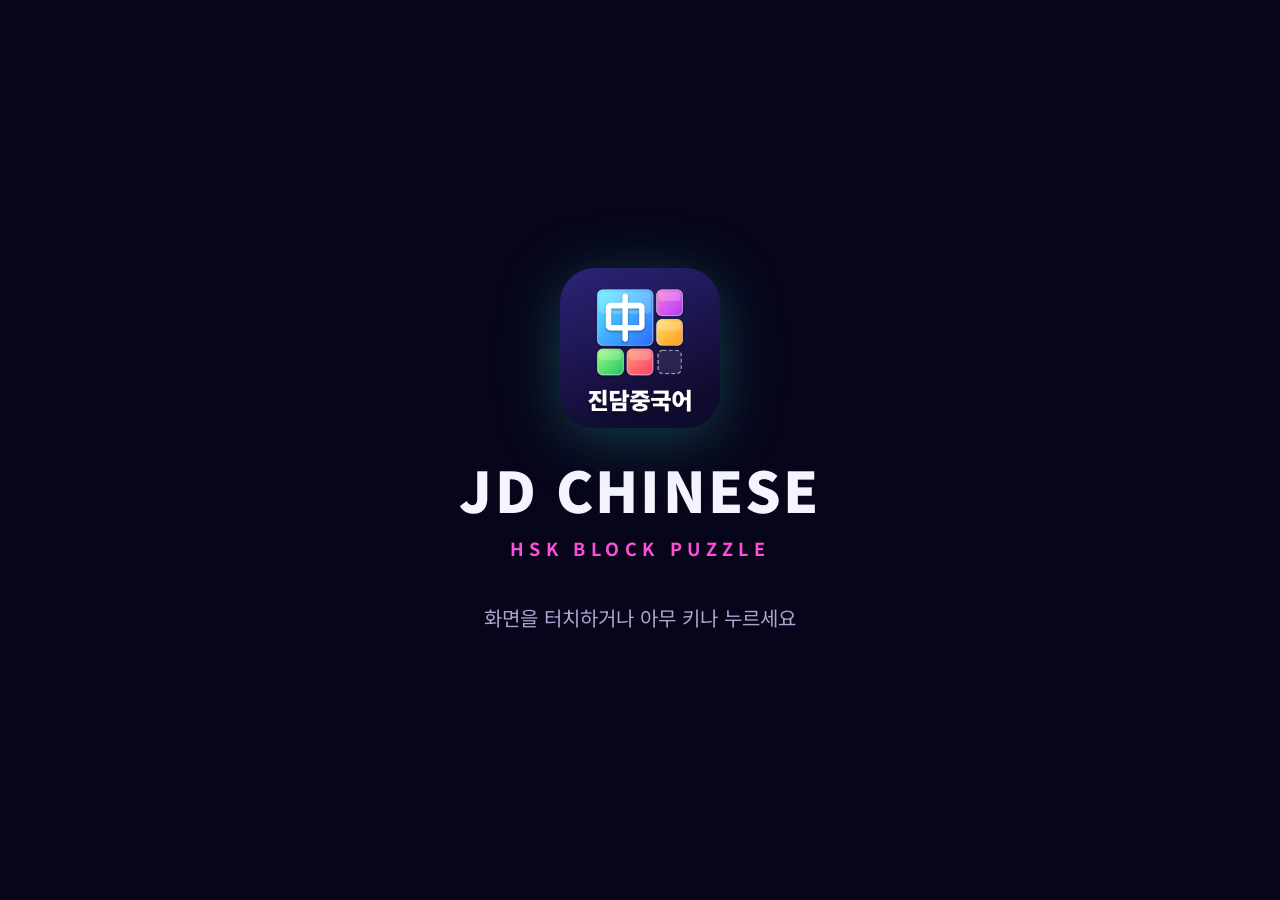
==== commit 46acbc9a: "Add files via upload" ====
--- a/index.html
+++ b/index.html
@@ -6,12 +6,11 @@
       name="viewport"
       content="width=device-width, initial-scale=1, maximum-scale=1, user-scalable=no, viewport-fit=cover"
     />
-    <title>JD CHINESE · HSK 블록퍼즐</title>
+    <title>진담중국어 · HSK 블록퍼즐</title>
     <meta name="description" content="HSK 단어 퀴즈와 블록 퍼즐을 함께 즐기는 중국어 학습 게임" />
 
     <!-- 앱 아이콘 / 홈 화면 설치 -->
-    <link rel="icon" type="image/svg+xml" href="icons/icon.svg" />
-    <link rel="icon" type="image/png" sizes="32x32" href="icons/favicon-32.png" />
+        <link rel="icon" type="image/png" sizes="32x32" href="icons/favicon-32.png" />
     <link rel="apple-touch-icon" href="icons/apple-touch-icon.png" />
     <link rel="manifest" href="manifest.webmanifest" />
     <meta name="theme-color" content="#0f0b2e" />
@@ -98,7 +97,7 @@
 
     <!-- 1. 시작 화면 -->
     <section id="start-screen" class="screen active">
-      <img class="start-logo" src="icons/icon.svg" alt="" width="120" height="120" />
+      <img class="start-logo" src="icons/icon-512.png" alt="" width="120" height="120" />
       <h1 class="start-title">JD CHINESE</h1>
       <p class="start-sub">HSK BLOCK PUZZLE</p>
       <p class="blink-text">화면을 터치하거나 아무 키나 누르세요</p>
@@ -108,7 +107,7 @@
     <section id="lobby-screen" class="screen">
       <div class="lobby-inner">
         <div class="lobby-head">
-          <img src="icons/icon.svg" alt="" width="64" height="64" />
+          <img src="icons/icon-192.png" alt="" width="64" height="64" />
           <div>
             <h1 class="lobby-title">JD CHINESE</h1>
             <p class="lobby-subtitle">HSK BLOCK PUZZLE</p>
@@ -118,17 +117,17 @@
         <div class="mode-cards">
           <button class="mode-card normal" onclick="openHSKModal('normal')">
             <span class="mc-name">NORMAL</span>
-            <span class="mc-desc">오답 시 방해블록 1개 · 줄당 150점</span>
+            <span class="mc-desc">25단어씩 단계별 도전 · 오답 시 방해블록 1개</span>
             <span class="mc-arrow">›</span>
           </button>
           <button class="mode-card hell" onclick="openHSKModal('hell')">
             <span class="mc-name">HELL 🔥</span>
-            <span class="mc-desc">오답 시 방해블록 1~6개 · 줄당 300점</span>
+            <span class="mc-desc">100단어씩 단계별 도전 · 방해블록 1~6개 · 점수 2배</span>
             <span class="mc-arrow">›</span>
           </button>
-          <button class="mode-card rank" onclick="showRankingScreen('normal', 'hsk4')">
+          <button class="mode-card rank" onclick="openRankingFromLobby()">
             <span class="mc-name">🏆 명예의 전당</span>
-            <span class="mc-desc">모드·급수별 랭킹 보기</span>
+            <span class="mc-desc">단계별 랭킹 보기</span>
             <span class="mc-arrow">›</span>
           </button>
         </div>
@@ -141,6 +140,26 @@
         <p id="ios-install-tip" class="tiny-tip" hidden>
           아이폰/아이패드: Chrome·Safari의 공유 버튼 → <b>홈 화면에 추가</b>를 누르면 앱 아이콘이 생겨요.
         </p>
+      </div>
+    </section>
+
+    <!-- 2-1. 단계 선택 -->
+    <section id="stage-screen" class="screen">
+      <div class="stage-inner">
+        <div class="stage-head">
+          <button class="icon-btn" onclick="returnToLobby()" aria-label="로비로">‹</button>
+          <div class="stage-head-text">
+            <h2 id="stage-title">NORMAL · HSK 4급</h2>
+            <p id="stage-sub"></p>
+          </div>
+          <button class="icon-btn" onclick="showRankingScreen(gameMode, gameLevel, loadProgress()[gameMode]?.[gameLevel]?.last || 1, 'stage')" aria-label="랭킹">🏆</button>
+        </div>
+        <div class="stage-summary">
+          <div><span>클리어</span><b id="stage-cleared">0 / 0</b></div>
+          <div><span>별</span><b class="gold" id="stage-stars">0 / 0</b></div>
+          <div class="stage-bar-wrap"><div id="stage-bar"></div></div>
+        </div>
+        <div id="stage-grid" class="stage-grid"></div>
       </div>
     </section>
 
@@ -157,10 +176,15 @@
           <button id="tab-rank-hsk5" class="seg-btn" onclick="changeRankLevel('hsk5')">HSK 5급</button>
           <button id="tab-rank-hsk6" class="seg-btn" onclick="changeRankLevel('hsk6')">HSK 6급</button>
         </div>
+        <div class="stage-stepper">
+          <button id="rank-prev" class="icon-btn" onclick="changeRankStage(-1)" aria-label="이전 단계">‹</button>
+          <b id="rank-stage-label">1단계</b>
+          <button id="rank-next" class="icon-btn" onclick="changeRankStage(1)" aria-label="다음 단계">›</button>
+        </div>
         <div class="ranking-list-container">
           <ol id="ranking-list"></ol>
         </div>
-        <button class="btn primary wide" onclick="returnToLobby()">로비로 돌아가기</button>
+        <button class="btn primary wide" onclick="closeRanking()">돌아가기</button>
       </div>
     </section>
 
@@ -173,10 +197,14 @@
           <span id="score">0</span>
         </div>
         <div class="hud-meta">
-          <span id="mode-display" class="chip">NORMAL · HSK 4</span>
-          <span id="combo-chip" class="chip combo">COMBO 0</span>
+          <span id="mode-display" class="chip">N · HSK 4 · 1단계</span>
+          <span class="chip-row">
+            <span id="word-chip" class="chip words">단어 0/25</span>
+            <span id="combo-chip" class="chip combo">COMBO 0</span>
+          </span>
         </div>
         <button id="btn-sound" class="icon-btn" onclick="cycleSound()" aria-label="소리">🔊</button>
+        <div class="hud-progress"><div id="stage-progress"></div></div>
       </header>
 
       <div id="board-wrapper">
@@ -267,29 +295,63 @@
       </div>
     </div>
 
-    <!-- 게임 오버 -->
-    <div id="game-over-modal" class="modal">
-      <div class="sheet">
-        <h3 class="sheet-title danger">GAME OVER</h3>
+    <!-- 단계 미리보기 -->
+    <div id="stage-sheet" class="modal">
+      <div class="sheet">
+        <h3 id="ss-title" class="sheet-title">1단계</h3>
+        <p id="ss-meta" class="sheet-desc"></p>
+        <p id="ss-record" class="ss-record"></p>
+        <p class="ss-label">이번 단계 단어</p>
+        <div id="ss-words" class="word-chips"></div>
+        <button class="btn primary wide" onclick="startSheetStage()">▶ 시작하기</button>
+        <div class="btn-row">
+          <button class="btn ghost" onclick="stageRanking()">🏆 랭킹</button>
+          <button class="btn ghost" onclick="closeStageSheet()">닫기</button>
+        </div>
+      </div>
+    </div>
+
+    <!-- 단계 클리어 -->
+    <div id="stage-clear-modal" class="modal">
+      <div class="sheet">
+        <h3 id="clear-title" class="sheet-title gold">1단계 클리어!</h3>
+        <div id="clear-stars" class="big-stars"></div>
         <div class="stat-grid">
-          <div><span>최종 점수</span><b id="go-score">0</b></div>
-          <div><span>최대 콤보</span><b id="go-combo">0</b></div>
-          <div><span id="go-mode-label">모드</span><b id="go-mode">-</b></div>
-        </div>
-        <p id="go-record" class="new-record" hidden>🎉 최고 기록 갱신!</p>
-        <input
-          type="text"
-          id="nickname-input"
-          placeholder="닉네임 (최대 10자)"
-          maxlength="10"
-          autocomplete="off"
-          enterkeyhint="done"
-        />
-        <p id="nickname-error" class="input-error" hidden>이름을 남겨주세요!</p>
-        <button class="btn primary wide" onclick="saveRanking()">랭킹 등록</button>
+          <div><span>점수</span><b id="clear-score">0</b></div>
+          <div><span>최대 콤보</span><b id="clear-combo">0</b></div>
+          <div><span>틀린 횟수</span><b id="clear-wrong">0</b></div>
+        </div>
+        <p id="clear-msg" class="new-record" hidden></p>
+        <div id="rank-form">
+          <input type="text" id="nickname-input" placeholder="닉네임 (최대 10자)" maxlength="10" autocomplete="off" enterkeyhint="done" />
+          <p id="nickname-error" class="input-error" hidden>이름을 남겨주세요!</p>
+          <button class="btn outline wide" onclick="saveRanking()">🏆 랭킹 등록</button>
+        </div>
+        <div id="rank-done" class="rank-done" hidden>
+          <span id="rank-done-text"></span>
+          <button class="btn small ghost" onclick="showRankingScreen(gameMode, gameLevel, currentStage, 'stage')">보기</button>
+        </div>
+        <button id="clear-next" class="btn primary wide" onclick="nextStage()">다음 단계 ▶</button>
         <div class="btn-row">
           <button class="btn ghost" onclick="retryGame()">다시 하기</button>
-          <button class="btn ghost" onclick="skipRanking()">로비로</button>
+          <button class="btn ghost" onclick="backToStages()">단계 목록</button>
+        </div>
+      </div>
+    </div>
+
+    <!-- 단계 실패 -->
+    <div id="stage-fail-modal" class="modal">
+      <div class="sheet">
+        <h3 id="fail-title" class="sheet-title danger">1단계 실패</h3>
+        <p class="sheet-desc">블록을 놓을 곳이 없어요. 다시 도전해 볼까요?</p>
+        <div class="fail-progress">
+          <div class="fp-row"><span>맞힌 단어</span><b id="fail-words">0 / 25</b></div>
+          <div class="fp-bar"><div id="fail-bar"></div></div>
+          <div class="fp-row"><span>점수</span><b id="fail-score">0</b></div>
+        </div>
+        <button class="btn primary wide" onclick="retryGame()">다시 도전</button>
+        <div class="btn-row">
+          <button class="btn ghost" onclick="backToStages()">단계 목록</button>
         </div>
       </div>
     </div>
@@ -301,7 +363,7 @@
         <p class="sheet-desc">지금까지의 점수는 기록되지 않아요.</p>
         <div class="btn-row">
           <button class="btn primary" onclick="closeExitConfirm()">계속하기</button>
-          <button class="btn ghost" onclick="exitToLobby()">로비로</button>
+          <button class="btn ghost" onclick="exitToLobby()">단계 목록으로</button>
         </div>
       </div>
     </div>
--- a/style.css
+++ b/style.css
@@ -1303,3 +1303,299 @@
     animation: none;
   }
 }
+
+/* ==========================================================
+   ★ 단계(스테이지) 선택 화면 ★
+   ========================================================== */
+#stage-screen {
+  z-index: 200;
+  justify-content: center;
+}
+.stage-inner {
+  width: 100%;
+  max-width: 720px;
+  display: flex;
+  flex-direction: column;
+  gap: 14px;
+  min-height: 0;
+}
+.stage-head {
+  display: grid;
+  grid-template-columns: 44px 1fr 44px;
+  align-items: center;
+  gap: 10px;
+}
+.stage-head .icon-btn {
+  font-size: 26px;
+}
+.stage-head-text {
+  text-align: center;
+}
+#stage-title {
+  font-size: clamp(20px, 5vw, 26px);
+  font-weight: 900;
+  color: var(--accent);
+}
+#stage-sub {
+  font-size: 13px;
+  color: var(--muted);
+  margin-top: 2px;
+}
+.stage-summary {
+  display: grid;
+  grid-template-columns: 1fr 1fr;
+  gap: 10px 32px;
+  background: var(--panel);
+  border: 1px solid var(--line);
+  border-radius: 16px;
+  padding: 12px 16px;
+}
+.stage-summary > div:not(.stage-bar-wrap) {
+  display: flex;
+  justify-content: space-between;
+  align-items: baseline;
+  font-size: 13px;
+  color: var(--muted);
+}
+.stage-summary b {
+  font-size: 18px;
+  color: var(--text);
+  font-variant-numeric: tabular-nums;
+}
+.stage-summary > div:nth-child(2) {
+  position: relative;
+}
+.stage-summary > div:nth-child(2)::before {
+  content: '';
+  position: absolute;
+  left: -16px;
+  top: 2px;
+  bottom: 2px;
+  width: 1px;
+  background: var(--line);
+}
+.stage-summary b.gold {
+  color: var(--gold);
+}
+.stage-bar-wrap {
+  grid-column: 1 / -1;
+  height: 8px;
+  border-radius: 99px;
+  background: rgba(255, 255, 255, 0.1);
+  overflow: hidden;
+}
+#stage-bar,
+#fail-bar {
+  height: 100%;
+  width: 0;
+  border-radius: 99px;
+  background: linear-gradient(90deg, var(--accent), var(--gold));
+  transition: width 0.4s ease;
+}
+.stage-grid {
+  flex: 1;
+  min-height: 0;
+  overflow-y: auto;
+  touch-action: pan-y;
+  -webkit-overflow-scrolling: touch;
+  display: grid;
+  grid-template-columns: repeat(auto-fill, minmax(64px, 1fr));
+  gap: 10px;
+  align-content: start;
+  padding: 4px 2px 20px;
+}
+.stage-tile {
+  aspect-ratio: 1;
+  border-radius: 16px;
+  border: 1px solid var(--line);
+  background: var(--panel);
+  display: flex;
+  flex-direction: column;
+  align-items: center;
+  justify-content: center;
+  gap: 2px;
+  transition: transform 0.08s;
+}
+.stage-tile:active {
+  transform: scale(0.95);
+}
+.stage-tile b {
+  font-size: 20px;
+  font-weight: 900;
+  font-variant-numeric: tabular-nums;
+}
+.stage-tile .st-stars {
+  font-size: 11px;
+  letter-spacing: 1px;
+  color: var(--gold);
+}
+.stage-tile .st-go {
+  font-size: 11px;
+  font-weight: 900;
+}
+.stage-tile .st-lock {
+  font-size: 13px;
+}
+.stage-tile.cleared {
+  background: linear-gradient(145deg, color-mix(in srgb, var(--accent) 30%, transparent), rgba(0, 0, 0, 0.2)), var(--panel);
+  border-color: color-mix(in srgb, var(--accent) 55%, transparent);
+}
+.stage-tile.open {
+  background: var(--accent);
+  color: var(--accent-ink);
+  border-color: transparent;
+}
+.stage-tile.now {
+  animation: nowPulse 1.2s ease-in-out infinite alternate;
+  box-shadow: 0 0 0 3px color-mix(in srgb, var(--accent) 40%, transparent);
+}
+@keyframes nowPulse {
+  to {
+    transform: scale(1.05);
+  }
+}
+.stage-tile.locked {
+  opacity: 0.4;
+}
+
+/* 단계 미리보기 */
+.ss-record {
+  font-size: 15px;
+  margin-bottom: 14px;
+}
+.ss-stars,
+.big-stars span.on {
+  color: var(--gold);
+}
+.ss-label {
+  font-size: 12px;
+  color: var(--muted);
+  text-align: left;
+  margin-bottom: 6px;
+}
+.word-chips {
+  display: flex;
+  flex-wrap: wrap;
+  gap: 6px;
+  max-height: 32dvh;
+  overflow-y: auto;
+  margin-bottom: 14px;
+  padding: 10px;
+  background: rgba(0, 0, 0, 0.25);
+  border-radius: 12px;
+  text-align: left;
+  touch-action: pan-y;
+}
+.word-chip {
+  font-family: var(--font-zh);
+  font-size: 15px;
+  padding: 4px 10px;
+  border-radius: 99px;
+  background: rgba(255, 255, 255, 0.08);
+}
+.big-stars {
+  font-size: 44px;
+  letter-spacing: 6px;
+  color: rgba(255, 255, 255, 0.15);
+  margin: -4px 0 12px;
+}
+.big-stars span.on {
+  text-shadow: 0 0 18px rgba(255, 213, 74, 0.6);
+}
+.rank-done {
+  display: flex;
+  align-items: center;
+  justify-content: space-between;
+  gap: 8px;
+  padding: 10px 12px;
+  border-radius: 12px;
+  background: rgba(255, 213, 74, 0.12);
+  color: var(--gold);
+  font-weight: 700;
+  font-size: 14px;
+  margin-bottom: 10px;
+  text-align: left;
+}
+#rank-form {
+  margin-bottom: 10px;
+}
+.fail-progress {
+  background: rgba(255, 255, 255, 0.06);
+  border-radius: 14px;
+  padding: 14px;
+  display: flex;
+  flex-direction: column;
+  gap: 10px;
+  margin-bottom: 14px;
+}
+.fp-row {
+  display: flex;
+  justify-content: space-between;
+  font-size: 14px;
+  color: var(--muted);
+}
+.fp-row b {
+  color: var(--text);
+  font-size: 17px;
+}
+.fp-bar {
+  height: 10px;
+  border-radius: 99px;
+  background: rgba(255, 255, 255, 0.1);
+  overflow: hidden;
+}
+
+/* 랭킹 단계 선택 */
+.stage-stepper {
+  display: flex;
+  align-items: center;
+  justify-content: space-between;
+  background: rgba(0, 0, 0, 0.35);
+  border: 1px solid var(--line);
+  border-radius: 14px;
+  padding: 4px;
+}
+.stage-stepper b {
+  font-size: 18px;
+}
+.stage-stepper .icon-btn {
+  font-size: 24px;
+  border: 0;
+}
+.stage-stepper .icon-btn:disabled {
+  opacity: 0.25;
+}
+
+/* HUD: 단어 진행 */
+.hud {
+  position: relative;
+  overflow: hidden;
+}
+.chip-row {
+  display: flex;
+  gap: 4px;
+}
+.chip.words {
+  color: var(--text);
+}
+.hud-progress {
+  position: absolute;
+  left: 0;
+  right: 0;
+  bottom: 0;
+  height: 4px;
+  background: rgba(255, 255, 255, 0.08);
+}
+#stage-progress {
+  height: 100%;
+  background: linear-gradient(90deg, var(--accent), var(--gold));
+  transform-origin: left;
+  transform: scaleX(0);
+  transition: transform 0.4s ease;
+}
+@media (max-width: 380px) {
+  .hud .chip {
+    font-size: 11px;
+    padding: 3px 7px;
+  }
+}
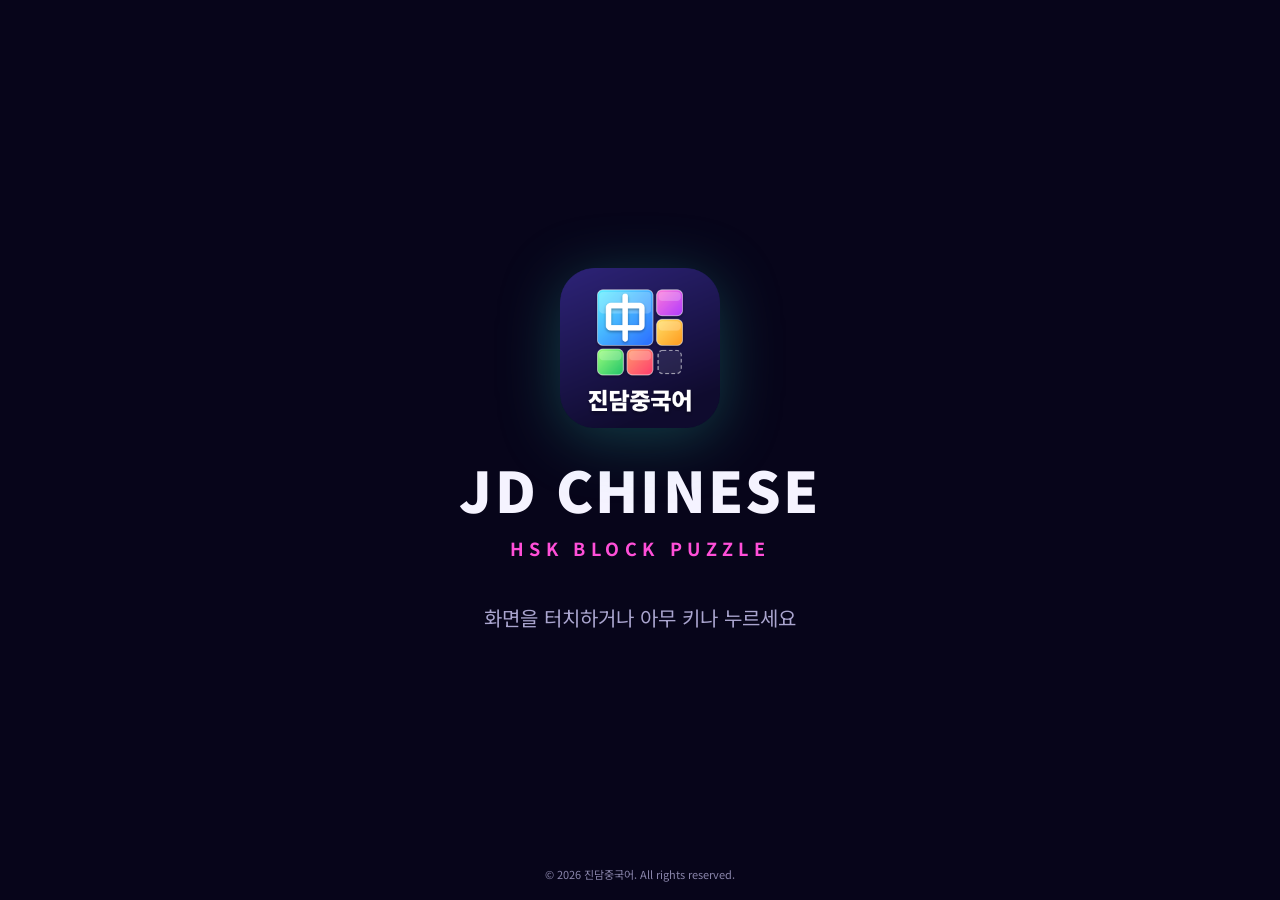
==== commit 34f2206c: "단계 단어 미리보기 제거, 데스크톱 TTS 수정, 저작권 표시 추가 - 단계 타일을 누르면 바로 시작 (단어 목록 미리보기 제거) - 크롬 데스크톱 TTS: cancel 직후 sp" ====
--- a/index.html
+++ b/index.html
@@ -1,4 +1,5 @@
 <!doctype html>
+<!-- © 2026 진담중국어 (Jindam Chinese). All rights reserved. -->
 <html lang="ko">
   <head>
     <meta charset="UTF-8" />
@@ -7,6 +8,8 @@
       content="width=device-width, initial-scale=1, maximum-scale=1, user-scalable=no, viewport-fit=cover"
     />
     <title>진담중국어 · HSK 블록퍼즐</title>
+    <meta name="author" content="진담중국어" />
+    <meta name="copyright" content="© 2026 진담중국어. All rights reserved." />
     <meta name="description" content="HSK 단어 퀴즈와 블록 퍼즐을 함께 즐기는 중국어 학습 게임" />
 
     <!-- 앱 아이콘 / 홈 화면 설치 -->
@@ -101,6 +104,7 @@
       <h1 class="start-title">JD CHINESE</h1>
       <p class="start-sub">HSK BLOCK PUZZLE</p>
       <p class="blink-text">화면을 터치하거나 아무 키나 누르세요</p>
+      <p class="copyright start-copy">© 2026 진담중국어. All rights reserved.</p>
     </section>
 
     <!-- 2. 로비 -->
@@ -122,12 +126,12 @@
           </button>
           <button class="mode-card hell" onclick="openHSKModal('hell')">
             <span class="mc-name">HELL 🔥</span>
-            <span class="mc-desc">100단어씩 단계별 도전 · 방해블록 1~6개 · 점수 2배</span>
+            <span class="mc-desc">100단어씩 도전 · 방해블록 최대 6개 · 점수 2배</span>
             <span class="mc-arrow">›</span>
           </button>
           <button class="mode-card rank" onclick="openRankingFromLobby()">
             <span class="mc-name">🏆 명예의 전당</span>
-            <span class="mc-desc">단계별 랭킹 보기</span>
+            <span class="mc-desc">급수별 누적 랭킹 보기</span>
             <span class="mc-arrow">›</span>
           </button>
         </div>
@@ -137,6 +141,7 @@
           <button id="lobby-sound" class="pill" onclick="cycleSound()">🔊 소리 켬</button>
           <button id="install-btn" class="pill accent" hidden>📲 앱으로 설치</button>
         </div>
+        <p class="copyright">© 2026 진담중국어 · All rights reserved.<br />단어 데이터와 게임 디자인의 무단 복제·배포를 금합니다.</p>
         <p id="ios-install-tip" class="tiny-tip" hidden>
           아이폰/아이패드: Chrome·Safari의 공유 버튼 → <b>홈 화면에 추가</b>를 누르면 앱 아이콘이 생겨요.
         </p>
@@ -152,7 +157,7 @@
             <h2 id="stage-title">NORMAL · HSK 4급</h2>
             <p id="stage-sub"></p>
           </div>
-          <button class="icon-btn" onclick="showRankingScreen(gameMode, gameLevel, loadProgress()[gameMode]?.[gameLevel]?.last || 1, 'stage')" aria-label="랭킹">🏆</button>
+          <button class="icon-btn" onclick="showRankingScreen(gameMode, gameLevel, 'stage')" aria-label="랭킹">🏆</button>
         </div>
         <div class="stage-summary">
           <div><span>클리어</span><b id="stage-cleared">0 / 0</b></div>
@@ -176,11 +181,7 @@
           <button id="tab-rank-hsk5" class="seg-btn" onclick="changeRankLevel('hsk5')">HSK 5급</button>
           <button id="tab-rank-hsk6" class="seg-btn" onclick="changeRankLevel('hsk6')">HSK 6급</button>
         </div>
-        <div class="stage-stepper">
-          <button id="rank-prev" class="icon-btn" onclick="changeRankStage(-1)" aria-label="이전 단계">‹</button>
-          <b id="rank-stage-label">1단계</b>
-          <button id="rank-next" class="icon-btn" onclick="changeRankStage(1)" aria-label="다음 단계">›</button>
-        </div>
+        <p class="rank-desc">클리어한 단계들의 최고 점수를 모두 더한 누적 랭킹이에요.</p>
         <div class="ranking-list-container">
           <ol id="ranking-list"></ol>
         </div>
@@ -295,22 +296,6 @@
       </div>
     </div>
 
-    <!-- 단계 미리보기 -->
-    <div id="stage-sheet" class="modal">
-      <div class="sheet">
-        <h3 id="ss-title" class="sheet-title">1단계</h3>
-        <p id="ss-meta" class="sheet-desc"></p>
-        <p id="ss-record" class="ss-record"></p>
-        <p class="ss-label">이번 단계 단어</p>
-        <div id="ss-words" class="word-chips"></div>
-        <button class="btn primary wide" onclick="startSheetStage()">▶ 시작하기</button>
-        <div class="btn-row">
-          <button class="btn ghost" onclick="stageRanking()">🏆 랭킹</button>
-          <button class="btn ghost" onclick="closeStageSheet()">닫기</button>
-        </div>
-      </div>
-    </div>
-
     <!-- 단계 클리어 -->
     <div id="stage-clear-modal" class="modal">
       <div class="sheet">
@@ -323,13 +308,13 @@
         </div>
         <p id="clear-msg" class="new-record" hidden></p>
         <div id="rank-form">
-          <input type="text" id="nickname-input" placeholder="닉네임 (최대 10자)" maxlength="10" autocomplete="off" enterkeyhint="done" />
+          <input type="text" id="nickname-input" placeholder="랭킹에 쓸 이름 (최대 10자)" maxlength="10" autocomplete="off" enterkeyhint="done" />
           <p id="nickname-error" class="input-error" hidden>이름을 남겨주세요!</p>
-          <button class="btn outline wide" onclick="saveRanking()">🏆 랭킹 등록</button>
+          <button class="btn outline wide" onclick="saveRanking()">🏆 이름 등록하고 랭킹 보기</button>
         </div>
         <div id="rank-done" class="rank-done" hidden>
           <span id="rank-done-text"></span>
-          <button class="btn small ghost" onclick="showRankingScreen(gameMode, gameLevel, currentStage, 'stage')">보기</button>
+          <button class="btn small ghost" onclick="showRankingScreen(gameMode, gameLevel, 'stage')">보기</button>
         </div>
         <button id="clear-next" class="btn primary wide" onclick="nextStage()">다음 단계 ▶</button>
         <div class="btn-row">
--- a/style.css
+++ b/style.css
@@ -1,3 +1,4 @@
+/* © 2026 진담중국어 (Jindam Chinese). All rights reserved. */
 /* ==========================================================
    JD CHINESE · HSK BLOCK PUZZLE  —  style.css
    - 크기(보드/블록)는 scripts.js 의 layout()이 CSS 변수로 계산해 넣습니다.
@@ -52,9 +53,18 @@
 body {
   height: 100%;
 }
+body::before {
+  /* 배경은 한 번만 그려지는 별도 레이어 (background-attachment: fixed 는 모바일에서 매우 느림) */
+  content: '';
+  position: fixed;
+  inset: 0;
+  z-index: -1;
+  background: radial-gradient(120% 90% at 50% 0%, var(--bg2), var(--bg1) 70%);
+  transform: translateZ(0);
+  pointer-events: none;
+}
 body {
-  background: radial-gradient(120% 90% at 50% 0%, var(--bg2), var(--bg1) 70%) fixed,
-    var(--bg1);
+  background: var(--bg1);
   font-family: var(--font);
   color: var(--text);
   overflow: hidden;
@@ -559,7 +569,10 @@
   grid-template-columns: repeat(8, var(--cell));
   grid-template-rows: repeat(8, var(--cell));
   gap: var(--gap);
-  contain: layout paint;
+  contain: strict;
+  width: calc(var(--cell) * 8 + var(--gap) * 7);
+  height: calc(var(--cell) * 8 + var(--gap) * 7);
+  will-change: transform;
 }
 .grid-cell {
   border-radius: calc(var(--cell) * 0.18);
@@ -587,12 +600,8 @@
 .color-4 {
   background: linear-gradient(145deg, #ffe36b, #ff9a1f);
   font-size: calc(var(--cell) * 0.56);
-  animation: giftPulse 1.1s ease-in-out infinite alternate;
-}
-@keyframes giftPulse {
-  to {
-    transform: scale(0.9);
-  }
+  box-shadow: inset 0 calc(var(--cell) * 0.06) 0 rgba(255, 255, 255, 0.6),
+    inset 0 calc(var(--cell) * -0.08) 0 rgba(0, 0, 0, 0.22), inset 0 0 0 2px #fff;
 }
 .cell-obstacle {
   background: linear-gradient(145deg, #3a2030, #120810);
@@ -608,7 +617,7 @@
 .grid-cell.ghost-2 { background: linear-gradient(145deg, var(--c2a), var(--c2b)); }
 .grid-cell.ghost-3 { background: linear-gradient(145deg, var(--c3a), var(--c3b)); }
 .grid-cell.cell-will-clear {
-  box-shadow: inset 0 0 0 2px #fff, 0 0 calc(var(--cell) * 0.25) rgba(255, 255, 255, 0.55);
+  box-shadow: inset 0 0 0 3px #fff;
 }
 
 /* 폭탄 조준 */
@@ -623,8 +632,11 @@
 }
 @keyframes explode {
   0% { transform: scale(1); }
-  35% { transform: scale(1.18); background: #fff; }
-  100% { transform: scale(0.1); opacity: 0; background: #fff; }
+  35% { transform: scale(1.18); opacity: 1; }
+  100% { transform: scale(0.1); opacity: 0; }
+}
+.cell-explode {
+  background: #fff !important;
 }
 .cell-damage {
   animation: damage 0.3s ease-out;
@@ -778,12 +790,17 @@
 .drag-block {
   display: grid;
   gap: var(--gap);
-  filter: drop-shadow(0 8px 10px rgba(0, 0, 0, 0.45));
 }
 .drag-cell {
   width: var(--cell);
   height: var(--cell);
   border-radius: calc(var(--cell) * 0.18);
+}
+.drag-cell.color-1,
+.drag-cell.color-2,
+.drag-cell.color-3 {
+  box-shadow: inset 0 calc(var(--cell) * 0.06) 0 rgba(255, 255, 255, 0.45),
+    inset 0 calc(var(--cell) * -0.08) 0 rgba(0, 0, 0, 0.22), 0 6px 0 rgba(0, 0, 0, 0.3);
 }
 
 /* 아이템 */
@@ -1599,3 +1616,24 @@
     padding: 3px 7px;
   }
 }
+.rank-desc {
+  text-align: center;
+  font-size: 13px;
+  color: var(--muted);
+  margin: -4px 0 -2px;
+}
+
+/* 저작권 표시 */
+.copyright {
+  font-size: 11px;
+  line-height: 1.6;
+  color: var(--muted);
+  opacity: 0.8;
+  text-align: center;
+}
+.start-copy {
+  position: absolute;
+  left: 0;
+  right: 0;
+  bottom: max(16px, env(safe-area-inset-bottom));
+}
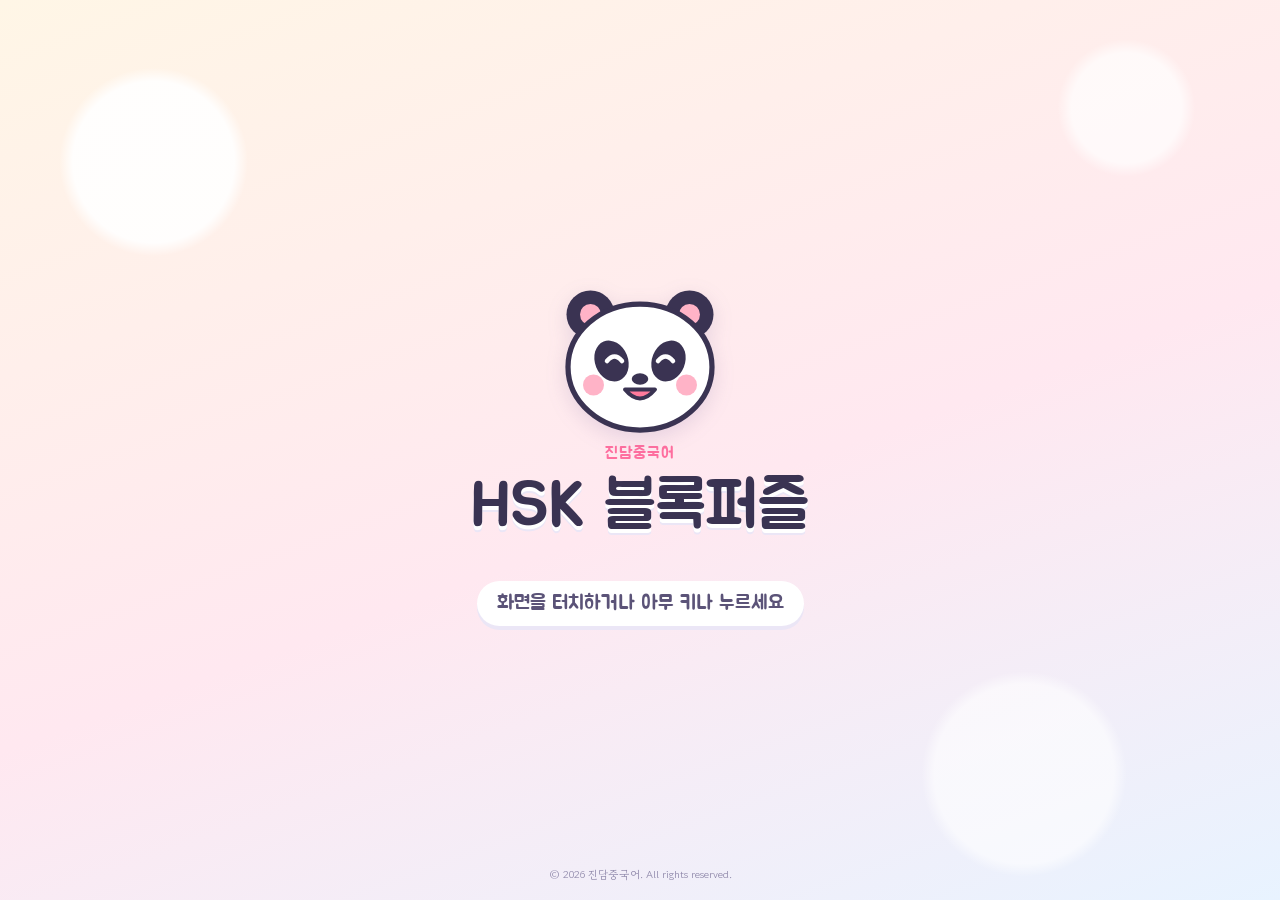
==== commit 28616c0b: "v2를 정식 주소로 적용 - 밝고 귀여운 디자인 + 캔버스 게임판, 새 효과음·아이콘, 하트, 난이도 조정, 친구 랭킹을 원래 주소에 적용 - /v2/ 는 원래 주소로 자동 이동 " ====
--- a/index.html
+++ b/index.html
@@ -12,63 +12,38 @@
     <meta name="copyright" content="© 2026 진담중국어. All rights reserved." />
     <meta name="description" content="HSK 단어 퀴즈와 블록 퍼즐을 함께 즐기는 중국어 학습 게임" />
 
-    <!-- 앱 아이콘 / 홈 화면 설치 -->
-        <link rel="icon" type="image/png" sizes="32x32" href="icons/favicon-32.png" />
+    <link rel="icon" type="image/png" sizes="32x32" href="icons/favicon-32.png" />
     <link rel="apple-touch-icon" href="icons/apple-touch-icon.png" />
     <link rel="manifest" href="manifest.webmanifest" />
-    <meta name="theme-color" content="#0f0b2e" />
+    <meta name="theme-color" content="#FFF4DC" />
     <meta name="mobile-web-app-capable" content="yes" />
     <meta name="apple-mobile-web-app-capable" content="yes" />
-    <meta name="apple-mobile-web-app-status-bar-style" content="black-translucent" />
+    <meta name="apple-mobile-web-app-status-bar-style" content="default" />
     <meta name="apple-mobile-web-app-title" content="HSK블록" />
 
-    <!-- ★ 크롬 유도: 카카오톡·네이버·인스타 등 인앱 브라우저면 크롬으로 다시 열기 ★ -->
+    <!-- 크롬 유도: 인앱 브라우저(카카오톡·네이버·인스타 등)면 크롬으로 다시 열기 -->
     <script>
       (function () {
         var ua = navigator.userAgent || '';
         var isAndroid = /Android/i.test(ua);
-        var isIOS =
-          /iPhone|iPad|iPod/i.test(ua) ||
-          (navigator.platform === 'MacIntel' && navigator.maxTouchPoints > 1);
-        var inApp =
-          /KAKAOTALK|NAVER\(|NAVER|Instagram|FBAN|FBAV|Line\/|DaumApps|everytimeApp|BAND\/|; wv\)/i.test(ua);
+        var isIOS = /iPhone|iPad|iPod/i.test(ua) || (navigator.platform === 'MacIntel' && navigator.maxTouchPoints > 1);
+        var inApp = /KAKAOTALK|NAVER|Instagram|FBAN|FBAV|Line\/|DaumApps|everytimeApp|BAND\/|; wv\)/i.test(ua);
         var brands = (navigator.userAgentData && navigator.userAgentData.brands) || [];
-        var hasChromeBrand = brands.some(function (b) {
-          return b.brand === 'Google Chrome';
-        });
+        var hasChromeBrand = brands.some(function (b) { return b.brand === 'Google Chrome'; });
         var isChrome = isIOS
           ? /CriOS/i.test(ua)
-          : hasChromeBrand ||
-            (/Chrome\/\d+/.test(ua) &&
-              !/Edg|OPR|SamsungBrowser|Whale|YaBrowser|Firefox/i.test(ua) &&
-              !inApp);
-        var standalone =
-          (window.matchMedia && matchMedia('(display-mode: standalone)').matches) ||
-          navigator.standalone === true;
+          : hasChromeBrand || (/Chrome\/\d+/.test(ua) && !/Edg|OPR|SamsungBrowser|Whale|YaBrowser|Firefox/i.test(ua) && !inApp);
+        var standalone = (window.matchMedia && matchMedia('(display-mode: standalone)').matches) || navigator.standalone === true;
         var isWeb = /^https?:$/.test(location.protocol);
         var noRedirect = /[?&]nochrome=1/.test(location.search);
-
-        window.__BROWSER = {
-          isAndroid: isAndroid,
-          isIOS: isIOS,
-          inApp: inApp,
-          isChrome: isChrome,
-          standalone: standalone,
-          isWeb: isWeb,
-        };
-
-        // 안드로이드 인앱 브라우저 → 크롬 앱으로 바로 다시 열기
+        window.__BROWSER = { isAndroid: isAndroid, isIOS: isIOS, inApp: inApp, isChrome: isChrome, standalone: standalone, isWeb: isWeb };
         if (isWeb && isAndroid && inApp && !noRedirect) {
           var sep = location.search ? '&' : '?';
-          var fallback = location.href + sep + 'nochrome=1';
-          location.href =
-            'intent://' + location.host + location.pathname + location.search +
-            '#Intent;scheme=' + location.protocol.replace(':', '') +
-            ';package=com.android.chrome;S.browser_fallback_url=' +
-            encodeURIComponent(fallback) + ';end';
+          location.href = 'intent://' + location.host + location.pathname + location.search +
+            '#Intent;scheme=' + location.protocol.replace(':', '') + ';package=com.android.chrome;S.browser_fallback_url=' +
+            encodeURIComponent(location.href + sep + 'nochrome=1') + ';end';
           return;
         }
-        // iOS 카카오톡 인앱 → 외부 브라우저로 열기
         if (isWeb && isIOS && /KAKAOTALK/i.test(ua) && !noRedirect) {
           location.href = 'kakaotalk://web/openExternal?url=' + encodeURIComponent(location.href);
         }
@@ -78,12 +53,76 @@
     <link rel="preconnect" href="https://fonts.googleapis.com" />
     <link rel="preconnect" href="https://fonts.gstatic.com" crossorigin />
     <link
-      href="https://fonts.googleapis.com/css2?family=Noto+Sans+KR:wght@400;700;900&family=Noto+Sans+SC:wght@500;700&display=swap"
+      href="https://fonts.googleapis.com/css2?family=Jua&family=Gowun+Dodum&family=Noto+Sans+SC:wght@500;700&display=swap"
       rel="stylesheet"
     />
     <link rel="stylesheet" href="style.css" />
   </head>
-  <body>
+  <!-- data-assets: 음악 파일 위치 / data-sw: 오프라인 캐시 사용 여부 -->
+  <body data-assets="" data-sw="1">
+    <!-- ===== 아이콘 세트 (이모지 대신 사용) ===== -->
+    <svg width="0" height="0" style="position: absolute" aria-hidden="true">
+      <defs>
+        <symbol id="i-home" viewBox="0 0 24 24"><path d="M3.5 11 12 3.8l8.5 7.2V20a1 1 0 0 1-1 1H15v-6H9v6H4.5a1 1 0 0 1-1-1z" fill="none" stroke="currentColor" stroke-width="2.2" stroke-linejoin="round"/></symbol>
+        <symbol id="i-sound" viewBox="0 0 24 24"><g fill="none" stroke="currentColor" stroke-width="2.2" stroke-linecap="round" stroke-linejoin="round"><path d="M4 9.5h3.5L12 5.5v13l-4.5-4H4z" fill="currentColor"/><path d="M15.5 9.2a4 4 0 0 1 0 5.6M18.2 6.6a7.6 7.6 0 0 1 0 10.8"/></g></symbol>
+        <symbol id="i-music-off" viewBox="0 0 24 24"><g fill="none" stroke="currentColor" stroke-width="2.2" stroke-linecap="round" stroke-linejoin="round"><path d="M9 17.5V6l10-2v11.5"/><circle cx="6.5" cy="17.5" r="2.5" fill="currentColor"/><circle cx="16.5" cy="15.5" r="2.5" fill="currentColor"/><path d="M3 3l18 18"/></g></symbol>
+        <symbol id="i-mute" viewBox="0 0 24 24"><g fill="none" stroke="currentColor" stroke-width="2.2" stroke-linecap="round" stroke-linejoin="round"><path d="M4 9.5h3.5L12 5.5v13l-4.5-4H4z" fill="currentColor"/><path d="M16 9.5l5 5M21 9.5l-5 5"/></g></symbol>
+        <symbol id="i-bomb" viewBox="0 0 24 24"><circle cx="10.5" cy="14" r="7" fill="currentColor"/><path d="M14.5 9l3-3" stroke="currentColor" stroke-width="2.4" stroke-linecap="round"/><path d="M19.5 2.5v2.2M22 5h-2.2M21 3l-1.4 1.4" stroke="currentColor" stroke-width="1.8" stroke-linecap="round"/><circle cx="8" cy="11.5" r="1.8" fill="#fff" opacity=".6"/></symbol>
+        <symbol id="i-reroll" viewBox="0 0 24 24"><g fill="none" stroke="currentColor" stroke-width="2.3" stroke-linecap="round" stroke-linejoin="round"><path d="M19.5 11A7.5 7.5 0 0 0 5.6 7.4M4.5 4v4h4"/><path d="M4.5 13a7.5 7.5 0 0 0 13.9 3.6M19.5 20v-4h-4"/></g></symbol>
+        <symbol id="i-star" viewBox="0 0 24 24"><path d="M12 2.6l2.8 5.9 6.4.8-4.7 4.4 1.2 6.4L12 17l-5.7 3.1 1.2-6.4-4.7-4.4 6.4-.8z" fill="currentColor" stroke="currentColor" stroke-width="1.2" stroke-linejoin="round"/></symbol>
+        <symbol id="i-trophy" viewBox="0 0 24 24"><g fill="none" stroke="currentColor" stroke-width="2.1" stroke-linecap="round" stroke-linejoin="round"><path d="M7 4h10v5a5 5 0 0 1-10 0z" fill="currentColor"/><path d="M7 6H4.5a3 3 0 0 0 3 4M17 6h2.5a3 3 0 0 1-3 4M12 14v3.5M8.5 20.5h7M9.5 17.5h5"/></g></symbol>
+        <symbol id="i-flame" viewBox="0 0 24 24"><path d="M12 22c4.2 0 7-2.9 7-6.8 0-3.6-2.4-5.6-3.6-9.2-1.8 1.4-2.6 3.3-2.6 5-1-.8-2-2.4-2-4.6C7.8 9 5 11.6 5 15.2 5 19.1 7.8 22 12 22z" fill="currentColor"/><path d="M12 21c1.8 0 3-1.2 3-3 0-1.6-1-2.6-1.7-4-1 1-1.3 1.8-1.3 2.6-.6-.4-1-1-1.2-1.9C9.7 15.9 9 17 9 18c0 1.8 1.2 3 3 3z" fill="#fff" opacity=".55"/></symbol>
+        <symbol id="i-bolt" viewBox="0 0 24 24"><path d="M13.5 2 4.5 13.5H11L10 22l9.5-12H13z" fill="currentColor" stroke="currentColor" stroke-width="1" stroke-linejoin="round"/></symbol>
+        <symbol id="i-lock" viewBox="0 0 24 24"><g fill="none" stroke="currentColor" stroke-width="2.2" stroke-linecap="round"><rect x="5.5" y="10.5" width="13" height="10" rx="2.5" fill="currentColor"/><path d="M8.5 10.5V7.5a3.5 3.5 0 0 1 7 0v3"/></g></symbol>
+        <symbol id="i-unlock" viewBox="0 0 24 24"><g fill="none" stroke="currentColor" stroke-width="2.2" stroke-linecap="round"><rect x="5.5" y="10.5" width="13" height="10" rx="2.5" fill="currentColor"/><path d="M8.5 10.5V7.5a3.5 3.5 0 0 1 6.8-1.2"/></g></symbol>
+        <symbol id="i-heart" viewBox="0 0 24 24"><path d="M12 20.5S3.5 15 3.5 9.3A4.4 4.4 0 0 1 12 7a4.4 4.4 0 0 1 8.5 2.3C20.5 15 12 20.5 12 20.5z" fill="currentColor"/><ellipse cx="8" cy="9" rx="1.8" ry="1.2" fill="#fff" opacity=".55" transform="rotate(-30 8 9)"/></symbol>
+        <symbol id="i-heart-empty" viewBox="0 0 24 24"><path d="M12 20.5S3.5 15 3.5 9.3A4.4 4.4 0 0 1 12 7a4.4 4.4 0 0 1 8.5 2.3C20.5 15 12 20.5 12 20.5z" fill="none" stroke="currentColor" stroke-width="2"/></symbol>
+        <symbol id="i-left" viewBox="0 0 24 24"><path d="M15 5l-7 7 7 7" fill="none" stroke="currentColor" stroke-width="2.8" stroke-linecap="round" stroke-linejoin="round"/></symbol>
+        <symbol id="i-right" viewBox="0 0 24 24"><path d="M9 5l7 7-7 7" fill="none" stroke="currentColor" stroke-width="2.8" stroke-linecap="round" stroke-linejoin="round"/></symbol>
+        <symbol id="i-check" viewBox="0 0 24 24"><path d="M5 12.5l4.5 4.5L19 7" fill="none" stroke="currentColor" stroke-width="3" stroke-linecap="round" stroke-linejoin="round"/></symbol>
+        <symbol id="i-leaf" viewBox="0 0 24 24"><path d="M5 19C5 10 11 5 20 5c0 9-5.5 14.5-14 14.5z" fill="currentColor"/><path d="M5 19.5 13 11.5" stroke="#fff" stroke-width="1.8" stroke-linecap="round" opacity=".7"/></symbol>
+        <symbol id="i-install" viewBox="0 0 24 24"><path d="M12 3.5v11M7.5 10l4.5 4.5 4.5-4.5M5 20.5h14" fill="none" stroke="currentColor" stroke-width="2.3" stroke-linecap="round" stroke-linejoin="round"/></symbol>
+        <symbol id="i-bulb" viewBox="0 0 24 24"><g fill="none" stroke="currentColor" stroke-width="2.1" stroke-linecap="round" stroke-linejoin="round"><path d="M12 3a6 6 0 0 0-3.6 10.8c.8.7 1.1 1.4 1.1 2.2h5c0-.8.3-1.5 1.1-2.2A6 6 0 0 0 12 3z" fill="currentColor" fill-opacity=".25"/><path d="M9.5 19h5M10.5 21.5h3"/></g></symbol>
+        <symbol id="i-play" viewBox="0 0 24 24"><path d="M8 5.5v13l10.5-6.5z" fill="currentColor" stroke="currentColor" stroke-width="1.5" stroke-linejoin="round"/></symbol>
+        <symbol id="i-sparkle" viewBox="0 0 24 24"><path d="M12 2.5c.8 4.6 2.9 6.7 7.5 7.5-4.6.8-6.7 2.9-7.5 7.5-.8-4.6-2.9-6.7-7.5-7.5 4.6-.8 6.7-2.9 7.5-7.5z" fill="currentColor"/><path d="M19 15.5c.3 1.8 1.2 2.7 3 3-1.8.3-2.7 1.2-3 3-.3-1.8-1.2-2.7-3-3 1.8-.3 2.7-1.2 3-3z" fill="currentColor"/></symbol>
+        <!-- 판다 마스코트 (기본 / 신남 / 슬픔) -->
+        <symbol id="m-panda" viewBox="0 0 120 110">
+          <circle cx="27" cy="27" r="16" fill="#3A3352"/><circle cx="93" cy="27" r="16" fill="#3A3352"/>
+          <circle cx="27" cy="27" r="7" fill="#FFB3C7"/><circle cx="93" cy="27" r="7" fill="#FFB3C7"/>
+          <ellipse cx="60" cy="62" rx="48" ry="42" fill="#fff" stroke="#3A3352" stroke-width="3.5"/>
+          <ellipse cx="41" cy="58" rx="11" ry="14" transform="rotate(-22 41 58)" fill="#3A3352"/>
+          <ellipse cx="79" cy="58" rx="11" ry="14" transform="rotate(22 79 58)" fill="#3A3352"/>
+          <circle cx="43" cy="56" r="4.5" fill="#fff"/><circle cx="77" cy="56" r="4.5" fill="#fff"/>
+          <circle cx="44.2" cy="54.6" r="1.6" fill="#3A3352"/><circle cx="78.2" cy="54.6" r="1.6" fill="#3A3352"/>
+          <ellipse cx="60" cy="71" rx="5.5" ry="3.8" fill="#3A3352"/>
+          <path d="M53 78q7 7 14 0" fill="none" stroke="#3A3352" stroke-width="3" stroke-linecap="round"/>
+          <circle cx="29" cy="74" r="6.5" fill="#FFB3C7" opacity=".85"/><circle cx="91" cy="74" r="6.5" fill="#FFB3C7" opacity=".85"/>
+        </symbol>
+        <symbol id="m-panda-happy" viewBox="0 0 120 110">
+          <circle cx="27" cy="27" r="16" fill="#3A3352"/><circle cx="93" cy="27" r="16" fill="#3A3352"/>
+          <circle cx="27" cy="27" r="7" fill="#FFB3C7"/><circle cx="93" cy="27" r="7" fill="#FFB3C7"/>
+          <ellipse cx="60" cy="62" rx="48" ry="42" fill="#fff" stroke="#3A3352" stroke-width="3.5"/>
+          <ellipse cx="41" cy="58" rx="11" ry="14" transform="rotate(-22 41 58)" fill="#3A3352"/>
+          <ellipse cx="79" cy="58" rx="11" ry="14" transform="rotate(22 79 58)" fill="#3A3352"/>
+          <path d="M38 58q5-6 10 0M72 58q5-6 10 0" fill="none" stroke="#fff" stroke-width="3" stroke-linecap="round"/>
+          <ellipse cx="60" cy="70" rx="5.5" ry="3.8" fill="#3A3352"/>
+          <path d="M50 77q10 12 20 0z" fill="#FF7A9C" stroke="#3A3352" stroke-width="2.6" stroke-linejoin="round"/>
+          <circle cx="29" cy="74" r="7" fill="#FFB3C7"/><circle cx="91" cy="74" r="7" fill="#FFB3C7"/>
+        </symbol>
+        <symbol id="m-panda-sad" viewBox="0 0 120 110">
+          <circle cx="27" cy="27" r="16" fill="#3A3352"/><circle cx="93" cy="27" r="16" fill="#3A3352"/>
+          <circle cx="27" cy="27" r="7" fill="#FFB3C7"/><circle cx="93" cy="27" r="7" fill="#FFB3C7"/>
+          <ellipse cx="60" cy="62" rx="48" ry="42" fill="#fff" stroke="#3A3352" stroke-width="3.5"/>
+          <ellipse cx="41" cy="60" rx="11" ry="14" transform="rotate(-22 41 60)" fill="#3A3352"/>
+          <ellipse cx="79" cy="60" rx="11" ry="14" transform="rotate(22 79 60)" fill="#3A3352"/>
+          <circle cx="43" cy="60" r="4" fill="#fff"/><circle cx="77" cy="60" r="4" fill="#fff"/>
+          <path d="M83 66q3 6 0 9q-3-3 0-9z" fill="#7FC8FF"/>
+          <ellipse cx="60" cy="73" rx="5.5" ry="3.8" fill="#3A3352"/>
+          <path d="M53 84q7-6 14 0" fill="none" stroke="#3A3352" stroke-width="3" stroke-linecap="round"/>
+        </symbol>
+      </defs>
+    </svg>
+
     <div id="flash-overlay"></div>
 
     <!-- 크롬 안내 배너 -->
@@ -100,10 +139,12 @@
 
     <!-- 1. 시작 화면 -->
     <section id="start-screen" class="screen active">
-      <img class="start-logo" src="icons/icon-512.png" alt="" width="120" height="120" />
-      <h1 class="start-title">JD CHINESE</h1>
-      <p class="start-sub">HSK BLOCK PUZZLE</p>
-      <p class="blink-text">화면을 터치하거나 아무 키나 누르세요</p>
+      <div class="start-inner">
+        <svg class="mascot big bounce" viewBox="0 0 120 110"><use href="#m-panda-happy" /></svg>
+        <p class="brand">진담중국어</p>
+        <h1 class="start-title">HSK 블록퍼즐</h1>
+        <p class="tap-text">화면을 터치하거나 아무 키나 누르세요</p>
+      </div>
       <p class="copyright start-copy">© 2026 진담중국어. All rights reserved.</p>
     </section>
 
@@ -111,39 +152,52 @@
     <section id="lobby-screen" class="screen">
       <div class="lobby-inner">
         <div class="lobby-head">
-          <img src="icons/icon-192.png" alt="" width="64" height="64" />
+          <svg class="mascot" viewBox="0 0 120 110"><use href="#m-panda" /></svg>
           <div>
-            <h1 class="lobby-title">JD CHINESE</h1>
-            <p class="lobby-subtitle">HSK BLOCK PUZZLE</p>
+            <p class="brand">진담중국어</p>
+            <h1 class="lobby-title">HSK 블록퍼즐</h1>
           </div>
         </div>
 
         <div class="mode-cards">
           <button class="mode-card normal" onclick="openHSKModal('normal')">
-            <span class="mc-name">NORMAL</span>
-            <span class="mc-desc">25단어씩 단계별 도전 · 오답 시 방해블록 1개</span>
-            <span class="mc-arrow">›</span>
+            <span class="mc-icon"><svg class="ic"><use href="#i-leaf" /></svg></span>
+            <span class="mc-text">
+              <span class="mc-name">노말 모드</span>
+              <span class="mc-desc">25단어씩 단계 도전 · 하트 1개</span>
+            </span>
+            <svg class="ic mc-arrow"><use href="#i-right" /></svg>
           </button>
           <button class="mode-card hell" onclick="openHSKModal('hell')">
-            <span class="mc-name">HELL 🔥</span>
-            <span class="mc-desc">100단어씩 도전 · 방해블록 최대 6개 · 점수 2배</span>
-            <span class="mc-arrow">›</span>
+            <span class="mc-icon"><svg class="ic"><use href="#i-flame" /></svg></span>
+            <span class="mc-text">
+              <span class="mc-name">헬 모드</span>
+              <span class="mc-desc">100단어씩 · 하트 3개 · 점수 2배</span>
+            </span>
+            <svg class="ic mc-arrow"><use href="#i-right" /></svg>
           </button>
           <button class="mode-card rank" onclick="openRankingFromLobby()">
-            <span class="mc-name">🏆 명예의 전당</span>
-            <span class="mc-desc">급수별 누적 랭킹 보기</span>
-            <span class="mc-arrow">›</span>
+            <span class="mc-icon"><svg class="ic"><use href="#i-trophy" /></svg></span>
+            <span class="mc-text">
+              <span class="mc-name">명예의 전당</span>
+              <span class="mc-desc">급수별 누적 랭킹 보기</span>
+            </span>
+            <svg class="ic mc-arrow"><use href="#i-right" /></svg>
           </button>
         </div>
 
         <div class="lobby-footer">
-          <button id="voice-chip" class="pill" title="눌러서 음성 테스트">🔊 음성 확인 중…</button>
-          <button id="lobby-sound" class="pill" onclick="cycleSound()">🔊 소리 켬</button>
-          <button id="install-btn" class="pill accent" hidden>📲 앱으로 설치</button>
+          <button id="voice-chip" class="pill" title="눌러서 음성 테스트">
+            <svg class="ic"><use href="#i-sound" /></svg><span id="voice-chip-text">음성 확인 중…</span>
+          </button>
+          <button id="lobby-sound" class="pill" onclick="cycleSound()"></button>
+          <button id="install-btn" class="pill accent" hidden>
+            <svg class="ic"><use href="#i-install" /></svg>앱으로 설치
+          </button>
         </div>
         <p class="copyright">© 2026 진담중국어 · All rights reserved.<br />단어 데이터와 게임 디자인의 무단 복제·배포를 금합니다.</p>
         <p id="ios-install-tip" class="tiny-tip" hidden>
-          아이폰/아이패드: Chrome·Safari의 공유 버튼 → <b>홈 화면에 추가</b>를 누르면 앱 아이콘이 생겨요.
+          아이폰/아이패드: 공유 버튼 → <b>홈 화면에 추가</b>를 누르면 앱 아이콘이 생겨요.
         </p>
       </div>
     </section>
@@ -152,16 +206,16 @@
     <section id="stage-screen" class="screen">
       <div class="stage-inner">
         <div class="stage-head">
-          <button class="icon-btn" onclick="returnToLobby()" aria-label="로비로">‹</button>
+          <button class="icon-btn" onclick="returnToLobby()" aria-label="로비로"><svg class="ic"><use href="#i-left" /></svg></button>
           <div class="stage-head-text">
-            <h2 id="stage-title">NORMAL · HSK 4급</h2>
+            <h2 id="stage-title">노말 · HSK 4급</h2>
             <p id="stage-sub"></p>
           </div>
-          <button class="icon-btn" onclick="showRankingScreen(gameMode, gameLevel, 'stage')" aria-label="랭킹">🏆</button>
+          <button class="icon-btn gold" onclick="showRankingScreen(gameMode, gameLevel, 'stage')" aria-label="랭킹"><svg class="ic"><use href="#i-trophy" /></svg></button>
         </div>
         <div class="stage-summary">
           <div><span>클리어</span><b id="stage-cleared">0 / 0</b></div>
-          <div><span>별</span><b class="gold" id="stage-stars">0 / 0</b></div>
+          <div><span>모은 별</span><b class="gold" id="stage-stars">0 / 0</b></div>
           <div class="stage-bar-wrap"><div id="stage-bar"></div></div>
         </div>
         <div id="stage-grid" class="stage-grid"></div>
@@ -171,17 +225,21 @@
     <!-- 3. 랭킹 -->
     <section id="ranking-screen" class="screen">
       <div class="ranking-inner">
-        <h2 class="screen-title">🏆 명예의 전당</h2>
+        <h2 class="screen-title"><svg class="ic"><use href="#i-trophy" /></svg>명예의 전당</h2>
         <div class="seg" role="tablist">
-          <button id="tab-normal" class="seg-btn active" onclick="changeRankMode('normal')">NORMAL</button>
-          <button id="tab-hell" class="seg-btn" onclick="changeRankMode('hell')">HELL 🔥</button>
+          <button id="tab-normal" class="seg-btn active" onclick="changeRankMode('normal')">노말</button>
+          <button id="tab-hell" class="seg-btn" onclick="changeRankMode('hell')">헬</button>
         </div>
         <div class="seg small" role="tablist">
           <button id="tab-rank-hsk4" class="seg-btn active" onclick="changeRankLevel('hsk4')">HSK 4급</button>
           <button id="tab-rank-hsk5" class="seg-btn" onclick="changeRankLevel('hsk5')">HSK 5급</button>
           <button id="tab-rank-hsk6" class="seg-btn" onclick="changeRankLevel('hsk6')">HSK 6급</button>
         </div>
-        <p class="rank-desc">클리어한 단계들의 최고 점수를 모두 더한 누적 랭킹이에요.</p>
+        <div class="seg small" role="tablist">
+          <button id="tab-all" class="seg-btn active" onclick="changeRankView('all')">전체</button>
+          <button id="tab-week" class="seg-btn" onclick="changeRankView('week')">이번 주</button>
+        </div>
+        <p id="rank-desc" class="rank-desc"></p>
         <div class="ranking-list-container">
           <ol id="ranking-list"></ol>
         </div>
@@ -192,83 +250,81 @@
     <!-- 4. 게임 화면 -->
     <section id="game-container" class="screen" data-layout="portrait">
       <header class="hud">
-        <button id="btn-home" class="icon-btn" onclick="openExitConfirm()" aria-label="로비로">⌂</button>
+        <button id="btn-home" class="icon-btn" onclick="openExitConfirm()" aria-label="나가기"><svg class="ic"><use href="#i-home" /></svg></button>
         <div class="hud-score">
-          <span class="hud-label">SCORE <span class="hud-best">· BEST <b id="best-score">0</b></span></span>
+          <span class="hud-label">점수 <span class="hud-best">· 최고 <b id="best-score">0</b></span></span>
           <span id="score">0</span>
         </div>
         <div class="hud-meta">
-          <span id="mode-display" class="chip">N · HSK 4 · 1단계</span>
+          <span id="mode-display" class="chip">노말 · HSK 4 · 1단계</span>
           <span class="chip-row">
+            <span id="hearts" class="hearts"></span>
             <span id="word-chip" class="chip words">단어 0/25</span>
-            <span id="combo-chip" class="chip combo">COMBO 0</span>
+            <span id="combo-chip" class="chip combo">콤보 0</span>
           </span>
         </div>
-        <button id="btn-sound" class="icon-btn" onclick="cycleSound()" aria-label="소리">🔊</button>
+        <button id="btn-sound" class="icon-btn" onclick="cycleSound()" aria-label="소리"></button>
         <div class="hud-progress"><div id="stage-progress"></div></div>
       </header>
 
       <div id="board-wrapper">
-        <div id="grid-board"></div>
+        <canvas id="board-canvas"></canvas>
         <div id="combo-display" class="combo-text"></div>
-        <div id="all-clear-display" class="all-clear-text">
-          ALL CLEAR!<br /><span>+1000 SCORE</span>
-        </div>
+        <div id="all-clear-display" class="all-clear-text">올 클리어!<span>+1000</span></div>
         <div id="board-banner" class="board-banner" hidden>
           <span id="board-banner-text"></span>
-          <button id="board-banner-btn" class="btn small"></button>
+          <span class="bb-btns">
+            <button id="board-banner-btn2" class="btn small primary" hidden></button>
+            <button id="board-banner-btn" class="btn small"></button>
+          </span>
         </div>
       </div>
 
       <div id="block-dock">
-        <div class="dock-slot" id="slot-0" data-slot="0"></div>
-        <div class="dock-slot" id="slot-1" data-slot="1"></div>
-        <div class="dock-slot" id="slot-2" data-slot="2"></div>
+        <div class="dock-slot" id="slot-0" data-slot="0"><canvas></canvas></div>
+        <div class="dock-slot" id="slot-1" data-slot="1"><canvas></canvas></div>
+        <div class="dock-slot" id="slot-2" data-slot="2"><canvas></canvas></div>
       </div>
 
       <div id="inventory-container">
         <button id="item-bomb" class="item-btn" onclick="useBomb()">
-          <span class="ib-icon">💣</span><span class="ib-name">폭탄</span>
+          <svg class="ic ib-icon bomb"><use href="#i-bomb" /></svg><span class="ib-name">폭탄</span>
           <span class="ib-cnt" id="item-bomb-cnt">0</span>
         </button>
         <button id="item-reroll" class="item-btn" onclick="useReroll()">
-          <span class="ib-icon">🔄</span><span class="ib-name">리롤</span>
+          <svg class="ic ib-icon reroll"><use href="#i-reroll" /></svg><span class="ib-name">새 블록</span>
           <span class="ib-cnt" id="item-reroll-cnt">0</span>
         </button>
         <button id="item-double" class="item-btn" onclick="useDoubleScore()">
-          <span class="ib-icon">⭐</span><span class="ib-name">점수x2</span>
+          <svg class="ic ib-icon star"><use href="#i-star" /></svg><span class="ib-name">점수×2</span>
           <span class="ib-cnt" id="item-double-cnt">0</span>
         </button>
       </div>
     </section>
 
     <!-- ===== 모달 ===== -->
-    <!-- 급수 선택 -->
     <div id="hsk-modal" class="modal">
       <div class="sheet">
-        <h3 id="hsk-modal-title" class="sheet-title">도전할 급수를 선택하세요</h3>
+        <h3 id="hsk-modal-title" class="sheet-title">급수 선택</h3>
         <div class="level-list">
-          <button class="level-btn l4" onclick="selectHSK('hsk4')">
-            <b>HSK 4급</b><span id="cnt-hsk4"></span>
-          </button>
-          <button class="level-btn l5" onclick="selectHSK('hsk5')">
-            <b>HSK 5급</b><span id="cnt-hsk5"></span>
-          </button>
-          <button class="level-btn l6" onclick="selectHSK('hsk6')">
-            <b>HSK 6급</b><span id="cnt-hsk6"></span>
-          </button>
+          <button class="level-btn l4" onclick="selectHSK('hsk4')"><b>HSK 4급</b><span id="cnt-hsk4"></span></button>
+          <button class="level-btn l5" onclick="selectHSK('hsk5')"><b>HSK 5급</b><span id="cnt-hsk5"></span></button>
+          <button class="level-btn l6" onclick="selectHSK('hsk6')"><b>HSK 6급</b><span id="cnt-hsk6"></span></button>
         </div>
         <button class="btn ghost wide" onclick="closeHSKModal()">취소</button>
       </div>
     </div>
 
-    <!-- 퀴즈 -->
     <div id="quiz-modal" class="modal">
       <div class="sheet quiz-sheet">
         <p id="quiz-tag" class="quiz-tag">관문을 통과하라!</p>
+        <div id="quiz-timer" class="quiz-timer" title="3초 안에 맞히면 스피드 보너스!">
+          <svg class="ic"><use href="#i-bolt" /></svg>
+          <div class="qt-track"><div id="quiz-timer-bar"></div></div>
+        </div>
         <p id="quiz-question" class="quiz-word"></p>
         <div class="quiz-hint-row">
-          <button id="hint-btn" class="btn small outline" onclick="showHint()">💡 병음 힌트</button>
+          <button id="hint-btn" class="btn small soft" onclick="showHint()"><svg class="ic"><use href="#i-bulb" /></svg>병음 힌트</button>
           <p id="quiz-pinyin" class="quiz-pinyin" hidden></p>
         </div>
         <div id="quiz-options"></div>
@@ -277,29 +333,23 @@
       </div>
     </div>
 
-    <!-- 보너스 아이템 선택 -->
     <div id="item-selection-modal" class="modal">
       <div class="sheet">
-        <h3 class="sheet-title gold">🎁 보너스 획득!</h3>
+        <svg class="mascot small" viewBox="0 0 120 110"><use href="#m-panda-happy" /></svg>
+        <h3 class="sheet-title">보너스 획득!</h3>
         <p class="sheet-desc">원하는 아이템을 하나 고르세요.</p>
         <div class="item-choice">
-          <button class="choice-btn" onclick="selectItem('bomb')">
-            <span class="ci">💣</span><b>폭탄</b><span>3×3 칸을 한 번에 제거</span>
-          </button>
-          <button class="choice-btn" onclick="selectItem('reroll')">
-            <span class="ci">🔄</span><b>리롤</b><span>남은 블록을 새로 받기</span>
-          </button>
-          <button class="choice-btn" onclick="selectItem('doubleScore')">
-            <span class="ci">⭐</span><b>점수 x2</b><span>콤보가 끊길 때까지 2배</span>
-          </button>
-        </div>
-      </div>
-    </div>
-
-    <!-- 단계 클리어 -->
+          <button class="choice-btn" onclick="selectItem('bomb')"><span class="ci bomb"><svg class="ic"><use href="#i-bomb" /></svg></span><b>폭탄</b><span>3×3 칸을 한 번에 제거</span></button>
+          <button class="choice-btn" onclick="selectItem('reroll')"><span class="ci reroll"><svg class="ic"><use href="#i-reroll" /></svg></span><b>새 블록</b><span>남은 블록을 새로 받기</span></button>
+          <button class="choice-btn" onclick="selectItem('doubleScore')"><span class="ci star"><svg class="ic"><use href="#i-star" /></svg></span><b>점수 ×2</b><span>콤보가 끊길 때까지 2배</span></button>
+        </div>
+      </div>
+    </div>
+
     <div id="stage-clear-modal" class="modal">
       <div class="sheet">
-        <h3 id="clear-title" class="sheet-title gold">1단계 클리어!</h3>
+        <svg class="mascot small bounce" viewBox="0 0 120 110"><use href="#m-panda-happy" /></svg>
+        <h3 id="clear-title" class="sheet-title">1단계 클리어!</h3>
         <div id="clear-stars" class="big-stars"></div>
         <div class="stat-grid">
           <div><span>점수</span><b id="clear-score">0</b></div>
@@ -310,13 +360,13 @@
         <div id="rank-form">
           <input type="text" id="nickname-input" placeholder="랭킹에 쓸 이름 (최대 10자)" maxlength="10" autocomplete="off" enterkeyhint="done" />
           <p id="nickname-error" class="input-error" hidden>이름을 남겨주세요!</p>
-          <button class="btn outline wide" onclick="saveRanking()">🏆 이름 등록하고 랭킹 보기</button>
+          <button class="btn soft wide" onclick="saveRanking()">이름 등록하고 랭킹 보기</button>
         </div>
         <div id="rank-done" class="rank-done" hidden>
-          <span id="rank-done-text"></span>
+          <span class="rd-text"><svg class="ic"><use href="#i-trophy" /></svg><span id="rank-done-text"></span></span>
           <button class="btn small ghost" onclick="showRankingScreen(gameMode, gameLevel, 'stage')">보기</button>
         </div>
-        <button id="clear-next" class="btn primary wide" onclick="nextStage()">다음 단계 ▶</button>
+        <button id="clear-next" class="btn primary wide" onclick="nextStage()">다음 단계<svg class="ic"><use href="#i-play" /></svg></button>
         <div class="btn-row">
           <button class="btn ghost" onclick="retryGame()">다시 하기</button>
           <button class="btn ghost" onclick="backToStages()">단계 목록</button>
@@ -324,9 +374,9 @@
       </div>
     </div>
 
-    <!-- 단계 실패 -->
     <div id="stage-fail-modal" class="modal">
       <div class="sheet">
+        <svg class="mascot small" viewBox="0 0 120 110"><use href="#m-panda-sad" /></svg>
         <h3 id="fail-title" class="sheet-title danger">1단계 실패</h3>
         <p class="sheet-desc">블록을 놓을 곳이 없어요. 다시 도전해 볼까요?</p>
         <div class="fail-progress">
@@ -341,7 +391,6 @@
       </div>
     </div>
 
-    <!-- 나가기 확인 -->
     <div id="exit-modal" class="modal">
       <div class="sheet">
         <h3 class="sheet-title">게임을 그만둘까요?</h3>
@@ -354,7 +403,7 @@
     </div>
 
     <div id="toast" class="toast" hidden></div>
-    <div id="drag-overlay"></div>
+    <div id="drag-overlay"><img id="drag-img" alt="" draggable="false" /></div>
 
     <script src="data.js"></script>
     <script src="scripts.js"></script>
--- a/style.css
+++ b/style.css
@@ -1,46 +1,43 @@
 /* © 2026 진담중국어 (Jindam Chinese). All rights reserved. */
 /* ==========================================================
-   JD CHINESE · HSK BLOCK PUZZLE  —  style.css
-   - 크기(보드/블록)는 scripts.js 의 layout()이 CSS 변수로 계산해 넣습니다.
-   - 성능: backdrop-filter·filter 애니메이션 제거, transform/opacity 위주
+   HSK 블록퍼즐 v2 — 밝고 귀여운 디자인
+   - 게임판·블록은 캔버스(scripts.js)에서 그림. 여기는 화면 틀과 UI만.
+   - 크기 변수(--board, --cell 등)는 scripts.js layout() 이 넣음
    ========================================================== */
 
 :root {
-  /* 기본 테마 */
-  --bg1: #0f0c29;
-  --bg2: #2b2463;
-  --accent: #2ee6c8;
-  --accent-ink: #06231f;
-  --hot: #ff4fd8;
-  --gold: #ffd54a;
-  --danger: #ff4d6d;
-
-  --panel: rgba(14, 11, 38, 0.78);
-  --panel-solid: #1a1640;
-  --line: rgba(255, 255, 255, 0.12);
-  --text: #f5f3ff;
-  --muted: #aaa5cf;
-  --cell-empty: rgba(0, 0, 0, 0.32);
-  --cell-line: rgba(255, 255, 255, 0.06);
-
-  /* 블록 색 (a → b 그라데이션) */
-  --c1a: #5cf0ff; --c1b: #2a7bff;
-  --c2a: #d08bff; --c2b: #6a4dff;
-  --c3a: #8dffa0; --c3b: #1fc47a;
-
-  /* layout() 이 덮어씀 */
+  --bg1: #fff6e6;
+  --bg2: #ffe8f0;
+  --bg3: #e8f3ff;
+  --ink: #3a3352;
+  --ink-2: #5b5378;
+  --muted: #8f88aa;
+  --card: #ffffff;
+  --card-2: #f7f5fd;
+  --line: #ebe6f6;
+  --accent: #ff6f9f;
+  --accent-dark: #e0507f;
+  --accent-soft: #ffe3ec;
+  --blue: #4a9bff;
+  --gold: #ffb020;
+  --gold-soft: #fff1cf;
+  --good: #23c27f;
+  --good-soft: #dcf7ea;
+  --danger: #ff5a6e;
+  --danger-soft: #ffe2e6;
+  --shadow: 0 6px 18px rgba(92, 72, 140, 0.12);
+  --press: 0 4px 0;
+
   --board: 360px;
   --cell: 42px;
-  --gap: 3px;
-  --bpad: 6px;
   --pc: 20px;
   --side: 300px;
   --pad: 12px;
 
-  --font: 'Noto Sans KR', -apple-system, BlinkMacSystemFont, 'Apple SD Gothic Neo',
-    'Malgun Gothic', sans-serif;
+  --font: 'Gowun Dodum', 'Apple SD Gothic Neo', 'Malgun Gothic', sans-serif;
+  --font-round: 'Jua', 'Gowun Dodum', 'Apple SD Gothic Neo', 'Malgun Gothic', sans-serif;
   --font-zh: 'Noto Sans SC', 'PingFang SC', 'Microsoft YaHei', 'Hiragino Sans GB', sans-serif;
-  --font-kai: 'KaiTi', 'STKaiti', 'Kaiti SC', '楷体', 'Noto Serif SC', 'Noto Sans SC', serif;
+  --font-kai: 'KaiTi', 'STKaiti', 'Kaiti SC', '楷体', 'Noto Sans SC', serif;
 }
 
 * {
@@ -54,19 +51,23 @@
   height: 100%;
 }
 body::before {
-  /* 배경은 한 번만 그려지는 별도 레이어 (background-attachment: fixed 는 모바일에서 매우 느림) */
+  /* 배경은 별도 고정 레이어 (다시 그려지지 않게) */
   content: '';
   position: fixed;
   inset: 0;
   z-index: -1;
-  background: radial-gradient(120% 90% at 50% 0%, var(--bg2), var(--bg1) 70%);
+  background:
+    radial-gradient(circle at 12% 18%, rgba(255, 255, 255, 0.9) 0 6%, transparent 7%),
+    radial-gradient(circle at 88% 12%, rgba(255, 255, 255, 0.7) 0 4%, transparent 5%),
+    radial-gradient(circle at 80% 86%, rgba(255, 255, 255, 0.6) 0 7%, transparent 8%),
+    linear-gradient(160deg, var(--bg1), var(--bg2) 55%, var(--bg3));
   transform: translateZ(0);
   pointer-events: none;
 }
 body {
   background: var(--bg1);
   font-family: var(--font);
-  color: var(--text);
+  color: var(--ink);
   overflow: hidden;
   user-select: none;
   -webkit-user-select: none;
@@ -79,6 +80,8 @@
   color: inherit;
   cursor: pointer;
   touch-action: manipulation;
+  border: 0;
+  background: none;
 }
 button:disabled {
   cursor: default;
@@ -91,8 +94,14 @@
 [hidden] {
   display: none !important;
 }
-
-/* ---------- 공통 화면 전환 ---------- */
+.ic {
+  width: 1.2em;
+  height: 1.2em;
+  flex: none;
+  vertical-align: -0.22em;
+}
+
+/* ---------- 화면 ---------- */
 .screen {
   position: fixed;
   inset: 0;
@@ -104,37 +113,46 @@
   display: flex;
 }
 
-/* ---------- 버튼 ---------- */
+/* ---------- 버튼 (말랑한 3D 느낌) ---------- */
 .btn {
-  border: 0;
-  border-radius: 14px;
+  display: inline-flex;
+  align-items: center;
+  justify-content: center;
+  gap: 6px;
+  border-radius: 16px;
   padding: 14px 18px;
-  font-size: 16px;
-  font-weight: 700;
-  background: rgba(255, 255, 255, 0.08);
-  border: 1px solid var(--line);
-  transition: transform 0.08s, background 0.15s;
+  font-family: var(--font-round);
+  font-size: 18px;
+  background: var(--card);
+  color: var(--ink);
+  box-shadow: var(--press) var(--line), var(--shadow);
+  transition: transform 0.08s, box-shadow 0.08s;
 }
 .btn:active {
-  transform: scale(0.97);
+  transform: translateY(3px);
+  box-shadow: 0 1px 0 var(--line);
 }
 .btn.primary {
   background: var(--accent);
-  color: var(--accent-ink);
-  border-color: transparent;
+  color: #fff;
+  box-shadow: var(--press) var(--accent-dark), 0 8px 18px rgba(255, 111, 159, 0.3);
+}
+.btn.primary:active {
+  box-shadow: 0 1px 0 var(--accent-dark);
+}
+.btn.soft {
+  background: var(--accent-soft);
+  color: var(--accent-dark);
+  box-shadow: var(--press) color-mix(in srgb, var(--accent) 30%, #fff);
 }
 .btn.ghost {
-  background: transparent;
-}
-.btn.outline {
-  background: transparent;
-  border-color: var(--accent);
-  color: var(--accent);
+  background: var(--card-2);
+  box-shadow: var(--press) var(--line);
 }
 .btn.small {
   padding: 8px 14px;
-  font-size: 14px;
-  border-radius: 10px;
+  font-size: 15px;
+  border-radius: 12px;
 }
 .btn.wide {
   width: 100%;
@@ -142,90 +160,142 @@
 .btn-row {
   display: flex;
   gap: 10px;
-  margin-top: 10px;
+  margin-top: 12px;
 }
 .btn-row .btn {
   flex: 1;
 }
 .icon-btn {
-  width: 44px;
-  height: 44px;
-  flex: 0 0 44px;
-  border-radius: 12px;
-  border: 1px solid var(--line);
-  background: rgba(255, 255, 255, 0.06);
-  font-size: 20px;
-  line-height: 1;
+  width: 46px;
+  height: 46px;
+  flex: 0 0 46px;
+  border-radius: 14px;
+  background: var(--card);
+  color: var(--ink-2);
+  font-size: 22px;
   display: grid;
   place-items: center;
+  box-shadow: var(--press) var(--line);
 }
 .icon-btn:active {
-  transform: scale(0.94);
+  transform: translateY(3px);
+  box-shadow: 0 1px 0 var(--line);
+}
+.icon-btn.gold {
+  color: var(--gold);
+}
+.icon-btn:disabled {
+  opacity: 0.35;
 }
 .pill {
-  border: 1px solid var(--line);
-  background: rgba(255, 255, 255, 0.06);
+  display: inline-flex;
+  align-items: center;
+  gap: 6px;
+  background: var(--card);
   border-radius: 999px;
   padding: 9px 14px;
-  font-size: 13px;
-  font-weight: 700;
-  color: var(--muted);
+  font-size: 14px;
+  color: var(--ink-2);
+  box-shadow: 0 3px 0 var(--line);
 }
 .pill.accent {
-  color: var(--accent-ink);
   background: var(--accent);
-  border-color: transparent;
+  color: #fff;
+  box-shadow: 0 3px 0 var(--accent-dark);
 }
 .chip {
-  display: inline-block;
+  display: inline-flex;
+  align-items: center;
+  gap: 4px;
   padding: 4px 10px;
   border-radius: 999px;
-  font-size: 12px;
-  font-weight: 700;
+  font-family: var(--font-round);
+  font-size: 13px;
   white-space: nowrap;
-  background: rgba(255, 255, 255, 0.08);
-  border: 1px solid var(--line);
+  background: var(--card-2);
+  color: var(--ink-2);
+}
+
+/* ---------- 마스코트 / 브랜드 ---------- */
+.mascot {
+  width: 96px;
+  height: 88px;
+  filter: drop-shadow(0 6px 10px rgba(92, 72, 140, 0.15));
+}
+.mascot.big {
+  width: clamp(120px, 30vmin, 180px);
+  height: auto;
+  aspect-ratio: 120 / 110;
+}
+.mascot.small {
+  width: 76px;
+  height: 70px;
+  margin: -6px auto 4px;
+  display: block;
+}
+.mascot.bounce {
+  animation: bounce 1.6s ease-in-out infinite;
+}
+@keyframes bounce {
+  50% {
+    transform: translateY(-8px);
+  }
+}
+.brand {
+  font-family: var(--font-round);
+  font-size: 16px;
   color: var(--accent);
+  letter-spacing: 0.06em;
 }
 
 /* ---------- 시작 화면 ---------- */
 #start-screen {
   z-index: 1000;
-  background: #07051a;
-  flex-direction: column;
   align-items: center;
   justify-content: center;
   text-align: center;
   cursor: pointer;
-  gap: 6px;
-}
-.start-logo {
-  width: clamp(96px, 22vmin, 160px);
-  height: auto;
-  margin-bottom: 14px;
-  filter: drop-shadow(0 10px 30px rgba(46, 230, 200, 0.25));
+}
+.start-inner {
+  display: flex;
+  flex-direction: column;
+  align-items: center;
+  gap: 4px;
 }
 .start-title {
-  font-size: clamp(32px, 8vmin, 56px);
-  font-weight: 900;
-  letter-spacing: 0.04em;
-}
-.start-sub {
-  font-size: clamp(13px, 2.6vmin, 18px);
-  letter-spacing: 0.3em;
-  color: var(--hot);
-  font-weight: 700;
-}
-.blink-text {
-  margin-top: 36px;
-  font-size: clamp(15px, 3vmin, 20px);
-  color: var(--muted);
+  font-family: var(--font-round);
+  font-weight: 400;
+  font-size: clamp(40px, 10vmin, 64px);
+  color: var(--ink);
+  text-shadow: 0 4px 0 #fff, 0 6px 0 var(--line);
+}
+.tap-text {
+  margin-top: 30px;
+  font-family: var(--font-round);
+  font-size: clamp(16px, 3.2vmin, 20px);
+  color: var(--ink-2);
+  background: var(--card);
+  padding: 10px 20px;
+  border-radius: 999px;
+  box-shadow: 0 4px 0 var(--line);
   animation: blink 1.6s ease-in-out infinite;
 }
 @keyframes blink {
   50% {
-    opacity: 0.3;
+    opacity: 0.5;
   }
+}
+.copyright {
+  font-size: 11px;
+  line-height: 1.6;
+  color: var(--muted);
+  text-align: center;
+}
+.start-copy {
+  position: absolute;
+  left: 0;
+  right: 0;
+  bottom: max(16px, env(safe-area-inset-bottom));
 }
 
 /* ---------- 로비 ---------- */
@@ -243,86 +313,84 @@
   margin: auto;
   display: flex;
   flex-direction: column;
-  gap: 18px;
+  gap: 16px;
 }
 .lobby-head {
   display: flex;
   align-items: center;
+  justify-content: center;
+  gap: 12px;
+  margin-bottom: 4px;
+}
+.lobby-head .mascot {
+  width: 84px;
+  height: 77px;
+}
+.lobby-title {
+  font-family: var(--font-round);
+  font-weight: 400;
+  font-size: clamp(32px, 8vw, 40px);
+  line-height: 1.05;
+}
+.mode-cards {
+  display: flex;
+  flex-direction: column;
   gap: 14px;
-  justify-content: center;
-  margin-bottom: 6px;
-}
-.lobby-head img {
-  width: 64px;
-  height: 64px;
+}
+.mode-card {
+  display: flex;
+  align-items: center;
+  gap: 14px;
+  text-align: left;
+  border-radius: 22px;
+  padding: 16px 16px;
+  background: var(--card);
+  box-shadow: 0 5px 0 var(--line), var(--shadow);
+  transition: transform 0.08s, box-shadow 0.08s;
+}
+.mode-card:active {
+  transform: translateY(4px);
+  box-shadow: 0 1px 0 var(--line);
+}
+.mc-icon {
+  width: 54px;
+  height: 54px;
+  flex: none;
   border-radius: 16px;
-}
-.lobby-title {
-  font-size: clamp(28px, 7vw, 38px);
-  font-weight: 900;
-  line-height: 1.05;
-}
-.lobby-subtitle {
-  font-size: 13px;
-  letter-spacing: 0.28em;
-  color: var(--hot);
-  font-weight: 700;
-  margin-top: 4px;
-}
-.mode-cards {
+  display: grid;
+  place-items: center;
+  font-size: 30px;
+}
+.mc-text {
+  flex: 1;
   display: flex;
   flex-direction: column;
-  gap: 12px;
-}
-.mode-card {
-  position: relative;
-  text-align: left;
-  border: 1px solid var(--line);
-  border-radius: 18px;
-  padding: 18px 48px 18px 20px;
-  display: flex;
-  flex-direction: column;
-  gap: 4px;
-  background: var(--panel);
-  transition: transform 0.08s;
-}
-.mode-card:active {
-  transform: scale(0.98);
-}
-.mode-card .mc-name {
+  gap: 3px;
+  min-width: 0;
+}
+.mc-name {
+  font-family: var(--font-round);
+  font-size: 23px;
+}
+.mc-desc {
+  font-size: 14px;
+  color: var(--muted);
+}
+.mc-arrow {
   font-size: 22px;
-  font-weight: 900;
-  letter-spacing: 0.02em;
-}
-.mode-card .mc-desc {
-  font-size: 14px;
-  color: var(--muted);
-}
-.mode-card .mc-arrow {
-  position: absolute;
-  right: 18px;
-  top: 50%;
-  transform: translateY(-50%);
-  font-size: 30px;
-  opacity: 0.6;
-}
-.mode-card.normal {
-  background: linear-gradient(135deg, rgba(46, 230, 200, 0.22), rgba(42, 123, 255, 0.18)), var(--panel);
-  border-color: rgba(46, 230, 200, 0.5);
-}
-.mode-card.normal .mc-name {
-  color: #7ff5e3;
-}
-.mode-card.hell {
-  background: linear-gradient(135deg, rgba(255, 50, 80, 0.25), rgba(255, 140, 60, 0.15)), var(--panel);
-  border-color: rgba(255, 77, 109, 0.55);
-}
-.mode-card.hell .mc-name {
-  color: #ff8a9e;
-}
-.mode-card.rank .mc-name {
+  color: var(--muted);
+}
+.mode-card.normal .mc-icon {
+  background: #dcf7ea;
+  color: #23c27f;
+}
+.mode-card.hell .mc-icon {
+  background: #ffe2e6;
+  color: #ff5a6e;
+}
+.mode-card.rank .mc-icon {
+  background: var(--gold-soft);
   color: var(--gold);
-  font-size: 18px;
 }
 .lobby-footer {
   display: flex;
@@ -337,47 +405,201 @@
   line-height: 1.6;
 }
 
+/* ---------- 단계 선택 ---------- */
+#stage-screen {
+  z-index: 200;
+  justify-content: center;
+}
+.stage-inner {
+  width: 100%;
+  max-width: 720px;
+  display: flex;
+  flex-direction: column;
+  gap: 14px;
+  min-height: 0;
+}
+.stage-head {
+  display: grid;
+  grid-template-columns: 46px 1fr 46px;
+  align-items: center;
+  gap: 10px;
+}
+.stage-head-text {
+  text-align: center;
+}
+#stage-title {
+  font-family: var(--font-round);
+  font-weight: 400;
+  font-size: clamp(22px, 5.5vw, 28px);
+}
+#stage-sub {
+  font-size: 13px;
+  color: var(--muted);
+  margin-top: 2px;
+}
+.stage-summary {
+  display: grid;
+  grid-template-columns: 1fr 1fr;
+  gap: 10px 28px;
+  background: var(--card);
+  border-radius: 18px;
+  padding: 12px 16px;
+  box-shadow: 0 4px 0 var(--line);
+}
+.stage-summary > div:not(.stage-bar-wrap) {
+  display: flex;
+  justify-content: space-between;
+  align-items: baseline;
+  font-size: 14px;
+  color: var(--muted);
+}
+.stage-summary b {
+  font-family: var(--font-round);
+  font-weight: 400;
+  font-size: 20px;
+  color: var(--ink);
+}
+.stage-summary b.gold {
+  color: var(--gold);
+}
+.stage-bar-wrap {
+  grid-column: 1 / -1;
+  height: 10px;
+  border-radius: 99px;
+  background: var(--card-2);
+  overflow: hidden;
+}
+#stage-bar,
+#fail-bar {
+  height: 100%;
+  width: 0;
+  border-radius: 99px;
+  background: linear-gradient(90deg, var(--accent), var(--gold));
+  transition: width 0.4s ease;
+}
+.stage-grid {
+  flex: 1;
+  min-height: 0;
+  overflow-y: auto;
+  touch-action: pan-y;
+  display: grid;
+  grid-template-columns: repeat(auto-fill, minmax(66px, 1fr));
+  gap: 12px;
+  align-content: start;
+  padding: 4px 4px 24px;
+}
+.stage-tile {
+  aspect-ratio: 1;
+  border-radius: 20px;
+  background: var(--card);
+  display: flex;
+  flex-direction: column;
+  align-items: center;
+  justify-content: center;
+  gap: 2px;
+  box-shadow: 0 4px 0 var(--line);
+  transition: transform 0.08s;
+}
+.stage-tile:active {
+  transform: translateY(3px);
+  box-shadow: 0 1px 0 var(--line);
+}
+.stage-tile b {
+  font-family: var(--font-round);
+  font-weight: 400;
+  font-size: 24px;
+  line-height: 1;
+}
+.stage-tile .st-stars {
+  display: flex;
+  gap: 1px;
+  font-size: 12px;
+  color: #e3dfee;
+}
+.stage-tile .st-stars .on {
+  color: var(--gold);
+}
+.stage-tile .st-go {
+  font-family: var(--font-round);
+  font-size: 13px;
+}
+.stage-tile .st-lock {
+  font-size: 15px;
+  color: #c9c3dc;
+}
+.stage-tile.cleared {
+  background: #fffaf0;
+  box-shadow: 0 4px 0 #f5e3b8;
+}
+.stage-tile.open {
+  background: var(--accent);
+  color: #fff;
+  box-shadow: 0 4px 0 var(--accent-dark), 0 8px 16px rgba(255, 111, 159, 0.35);
+}
+.stage-tile.now {
+  animation: nowPulse 1.2s ease-in-out infinite alternate;
+}
+@keyframes nowPulse {
+  to {
+    transform: scale(1.06);
+  }
+}
+.stage-tile.locked {
+  background: #f4f2f9;
+  color: #b8b2cc;
+  box-shadow: 0 4px 0 #e8e4f2;
+}
+
 /* ---------- 랭킹 ---------- */
 .screen-title {
-  text-align: center;
-  font-size: 26px;
-  font-weight: 900;
+  display: flex;
+  align-items: center;
+  justify-content: center;
+  gap: 8px;
+  font-family: var(--font-round);
+  font-weight: 400;
+  font-size: 30px;
+}
+.screen-title .ic {
   color: var(--gold);
 }
 .seg {
   display: flex;
-  background: rgba(0, 0, 0, 0.35);
-  border: 1px solid var(--line);
-  border-radius: 14px;
-  padding: 4px;
+  background: var(--card);
+  border-radius: 16px;
+  padding: 5px;
   gap: 4px;
+  box-shadow: 0 3px 0 var(--line);
 }
 .seg-btn {
   flex: 1;
-  border: 0;
-  background: transparent;
-  color: var(--muted);
-  font-weight: 700;
+  font-family: var(--font-round);
+  font-size: 17px;
+  color: var(--muted);
+  padding: 10px 6px;
+  border-radius: 12px;
+}
+.seg.small .seg-btn {
   font-size: 15px;
-  padding: 10px 6px;
-  border-radius: 10px;
-}
-.seg.small .seg-btn {
-  font-size: 13px;
   padding: 8px 6px;
 }
 .seg-btn.active {
   background: var(--accent);
-  color: var(--accent-ink);
+  color: #fff;
+}
+.rank-desc {
+  text-align: center;
+  font-size: 13px;
+  color: var(--muted);
+  margin: -4px 0 -2px;
 }
 .ranking-list-container {
-  background: var(--panel);
-  border: 1px solid var(--line);
-  border-radius: 16px;
+  background: var(--card);
+  border-radius: 20px;
   max-height: min(52dvh, 520px);
   overflow-y: auto;
   touch-action: pan-y;
-  -webkit-overflow-scrolling: touch;
+  box-shadow: 0 4px 0 var(--line), var(--shadow);
 }
 #ranking-list {
   list-style: none;
@@ -386,7 +608,7 @@
   display: grid;
   grid-template-columns: 40px 1fr auto;
   align-items: center;
-  gap: 8px;
+  gap: 10px;
   padding: 12px 14px;
   border-bottom: 1px solid var(--line);
 }
@@ -394,41 +616,51 @@
   border-bottom: 0;
 }
 .rk-no {
-  font-weight: 900;
+  width: 32px;
+  height: 32px;
+  border-radius: 50%;
+  display: grid;
+  place-items: center;
+  font-family: var(--font-round);
+  font-size: 16px;
+  color: var(--muted);
+  background: var(--card-2);
+}
+.ranking-item.top1 .rk-no { background: #ffcf3a; color: #fff; box-shadow: 0 2px 0 #e0a800; }
+.ranking-item.top2 .rk-no { background: #c5cbe0; color: #fff; box-shadow: 0 2px 0 #a3aac4; }
+.ranking-item.top3 .rk-no { background: #f0a76a; color: #fff; box-shadow: 0 2px 0 #cf8448; }
+.rk-name {
+  font-family: var(--font-round);
   font-size: 18px;
-  text-align: center;
-  color: var(--muted);
-}
-.ranking-item.top1 .rk-no { color: #ffd700; }
-.ranking-item.top2 .rk-no { color: #d6d6e6; }
-.ranking-item.top3 .rk-no { color: #e09a5a; }
-.ranking-item.top1 { background: rgba(255, 215, 0, 0.08); }
-.rk-name {
-  font-weight: 700;
-  font-size: 16px;
   overflow: hidden;
   text-overflow: ellipsis;
   white-space: nowrap;
 }
 .rk-name small {
   display: block;
-  font-size: 11px;
-  color: var(--muted);
-  font-weight: 400;
+  font-family: var(--font);
+  font-size: 12px;
+  color: var(--muted);
+}
+.ranking-item.me {
+  background: var(--accent-soft);
 }
 .ranking-item.me .rk-name {
-  color: var(--accent);
+  color: var(--accent-dark);
 }
 .rk-score {
   text-align: right;
-  font-weight: 900;
+  font-family: var(--font-round);
+  font-size: 18px;
   font-variant-numeric: tabular-nums;
 }
 .rk-score small {
-  display: block;
-  font-size: 11px;
-  color: var(--hot);
-  font-weight: 700;
+  display: flex;
+  align-items: center;
+  justify-content: flex-end;
+  gap: 2px;
+  font-size: 12px;
+  color: var(--gold);
 }
 .rk-empty {
   text-align: center;
@@ -437,7 +669,7 @@
 }
 
 /* ==========================================================
-   게임 화면 (세로/가로 레이아웃은 data-layout 으로 전환)
+   게임 화면
    ========================================================== */
 #game-container {
   z-index: 10;
@@ -467,15 +699,17 @@
 /* HUD */
 .hud {
   grid-area: hud;
+  position: relative;
+  overflow: hidden;
   display: grid;
-  grid-template-columns: 44px 1fr auto 44px;
-  grid-template-areas: 'home score meta sound';
-  align-items: center;
-  gap: 10px;
-  padding: 8px;
-  background: var(--panel);
-  border: 1px solid var(--line);
-  border-radius: 16px;
+  grid-template-columns: 46px 1fr 46px;
+  grid-template-areas: 'home score sound' 'meta meta meta';
+  align-items: center;
+  gap: 6px 10px;
+  padding: 8px 8px 12px;
+  background: var(--card);
+  border-radius: 20px;
+  box-shadow: 0 4px 0 var(--line), var(--shadow);
 }
 #btn-home { grid-area: home; }
 #btn-sound { grid-area: sound; }
@@ -483,186 +717,109 @@
   grid-area: score;
   display: flex;
   flex-direction: column;
-  align-items: flex-start;
-  line-height: 1.1;
+  align-items: center;
+  line-height: 1.05;
   min-width: 0;
 }
 .hud-label {
+  font-size: 12px;
+  color: var(--muted);
   white-space: nowrap;
-  font-size: 11px;
-  font-weight: 700;
-  letter-spacing: 0.2em;
-  color: var(--muted);
+}
+.hud-best b {
+  color: var(--ink-2);
+  font-variant-numeric: tabular-nums;
 }
 #score {
-  font-size: clamp(24px, calc(var(--board) * 0.08), 40px);
-  font-weight: 900;
+  font-family: var(--font-round);
+  font-size: clamp(28px, calc(var(--board) * 0.09), 46px);
   color: var(--accent);
   font-variant-numeric: tabular-nums;
-  letter-spacing: -0.01em;
-}
-.hud-best {
-  letter-spacing: 0.05em;
-  color: var(--muted);
-  font-weight: 700;
-}
-.hud-best b {
-  color: var(--text);
-  font-variant-numeric: tabular-nums;
 }
 .hud-meta {
   grid-area: meta;
   display: flex;
-  flex-direction: column;
-  align-items: flex-end;
+  flex-wrap: wrap;
+  align-items: center;
+  justify-content: center;
   gap: 5px;
 }
-.chip.combo {
-  color: var(--muted);
+.chip-row {
+  display: flex;
+  align-items: center;
+  gap: 5px;
+}
+.chip.words {
+  background: #e8f3ff;
+  color: #3a7fd8;
 }
 .chip.combo.on {
-  color: #1a0b00;
   background: var(--gold);
-  border-color: transparent;
+  color: #fff;
+}
+.chip.combo.fever {
+  background: linear-gradient(90deg, #ff7a5c, #ffb020);
+  color: #fff;
+}
+.hearts {
+  display: inline-flex;
+  gap: 1px;
+  color: var(--danger);
+  font-size: 15px;
+}
+.hearts .ic.empty {
+  color: #e3c9cf;
+}
+.hearts .ic {
+  width: 1.15em;
+  height: 1.15em;
+}
+.hud-progress {
+  position: absolute;
+  left: 0;
+  right: 0;
+  bottom: 0;
+  height: 5px;
+  background: var(--card-2);
+}
+#stage-progress {
+  height: 100%;
+  background: linear-gradient(90deg, var(--accent), var(--gold));
+  transform-origin: left;
+  transform: scaleX(0);
+  transition: transform 0.4s ease;
 }
 #game-container[data-layout='landscape'] .hud {
-  grid-template-columns: 44px 1fr 44px;
-  grid-template-areas: 'home meta sound' 'score score score';
   align-self: start;
 }
-#game-container[data-layout='landscape'] .hud-meta {
-  align-items: center;
-  flex-direction: row;
-  justify-content: center;
-  flex-wrap: wrap;
-}
-#game-container[data-layout='landscape'] .hud-score {
-  align-items: center;
-  padding: 4px 0 6px;
-}
-#game-container[data-layout='landscape'] #score {
-  font-size: clamp(30px, calc(var(--board) * 0.07), 56px);
-}
-
-/* 보드 */
+
+/* 보드 (캔버스) */
 #board-wrapper {
   grid-area: board;
   position: relative;
   width: var(--board);
   height: var(--board);
-  padding: var(--bpad);
-  background: rgba(0, 0, 0, 0.28);
-  border: 1px solid var(--line);
-  border-radius: calc(var(--cell) * 0.3 + 6px);
-  box-shadow: 0 10px 30px rgba(0, 0, 0, 0.35), 0 0 0 1px rgba(255, 255, 255, 0.03) inset;
-}
-#board-wrapper {
-  display: grid;
-  place-content: center;
-}
-#board-wrapper.dimmed #grid-board {
+  border-radius: calc(var(--cell) * 0.32 + 8px);
+  background: var(--card);
+  box-shadow: 0 6px 0 var(--line), 0 14px 30px rgba(92, 72, 140, 0.14);
+}
+#board-canvas {
+  display: block;
+  width: 100%;
+  height: 100%;
+  transition: opacity 0.6s;
+}
+#board-wrapper.dimmed #board-canvas {
   opacity: 0.45;
-  transition: opacity 0.8s;
-}
-#grid-board {
-  display: grid;
-  grid-template-columns: repeat(8, var(--cell));
-  grid-template-rows: repeat(8, var(--cell));
-  gap: var(--gap);
-  contain: strict;
-  width: calc(var(--cell) * 8 + var(--gap) * 7);
-  height: calc(var(--cell) * 8 + var(--gap) * 7);
-  will-change: transform;
-}
-.grid-cell {
-  border-radius: calc(var(--cell) * 0.18);
-  background: var(--cell-empty);
-  box-shadow: inset 0 0 0 1px var(--cell-line);
-  display: flex;
-  align-items: center;
-  justify-content: center;
-  font-weight: 900;
-  font-size: calc(var(--cell) * 0.46);
-  line-height: 1;
-}
-
-/* 블록 공통 (보드/독/드래그) */
-.color-1,
-.color-2,
-.color-3,
-.color-4 {
-  box-shadow: inset 0 calc(var(--cell) * 0.06) 0 rgba(255, 255, 255, 0.45),
-    inset 0 calc(var(--cell) * -0.08) 0 rgba(0, 0, 0, 0.22);
-}
-.color-1 { background: linear-gradient(145deg, var(--c1a), var(--c1b)); }
-.color-2 { background: linear-gradient(145deg, var(--c2a), var(--c2b)); }
-.color-3 { background: linear-gradient(145deg, var(--c3a), var(--c3b)); }
-.color-4 {
-  background: linear-gradient(145deg, #ffe36b, #ff9a1f);
-  font-size: calc(var(--cell) * 0.56);
-  box-shadow: inset 0 calc(var(--cell) * 0.06) 0 rgba(255, 255, 255, 0.6),
-    inset 0 calc(var(--cell) * -0.08) 0 rgba(0, 0, 0, 0.22), inset 0 0 0 2px #fff;
-}
-.cell-obstacle {
-  background: linear-gradient(145deg, #3a2030, #120810);
-  box-shadow: inset 0 0 0 2px var(--danger);
-  color: var(--danger);
-}
-
-/* 놓을 위치 미리보기 + 지워질 줄 강조 */
-.grid-cell.cell-shadow {
-  opacity: 0.5;
-}
-.grid-cell.ghost-1 { background: linear-gradient(145deg, var(--c1a), var(--c1b)); }
-.grid-cell.ghost-2 { background: linear-gradient(145deg, var(--c2a), var(--c2b)); }
-.grid-cell.ghost-3 { background: linear-gradient(145deg, var(--c3a), var(--c3b)); }
-.grid-cell.cell-will-clear {
-  box-shadow: inset 0 0 0 3px #fff;
-}
-
-/* 폭탄 조준 */
-.grid-cell.bomb-target {
-  background: rgba(255, 60, 60, 0.75) !important;
-  box-shadow: inset 0 0 0 2px #fff !important;
-}
-
-/* 줄 제거 · 데미지 · 등장 애니메이션 (transform/opacity 만 사용) */
-.cell-explode {
-  animation: explode 0.32s ease-out forwards;
-}
-@keyframes explode {
-  0% { transform: scale(1); }
-  35% { transform: scale(1.18); opacity: 1; }
-  100% { transform: scale(0.1); opacity: 0; }
-}
-.cell-explode {
-  background: #fff !important;
-}
-.cell-damage {
-  animation: damage 0.3s ease-out;
-}
-@keyframes damage {
-  25% { transform: translateX(-12%); background: var(--danger); }
-  50% { transform: translateX(12%); }
-  75% { transform: translateX(-8%); }
-}
-.bomb-explode {
-  animation: bombExplode 0.4s ease-out forwards;
-}
-@keyframes bombExplode {
-  0% { transform: scale(1); background: #ff5a3a; }
-  50% { transform: scale(1.5); background: #ffb000; opacity: 0.9; }
-  100% { transform: scale(0.1); opacity: 0; }
-}
-.spawn-drop {
-  animation: spawnDrop 0.5s cubic-bezier(0.2, 0.9, 0.3, 1.2);
-}
-@keyframes spawnDrop {
-  0% { transform: translateY(-120%) scale(1.3); opacity: 0; }
-  100% { transform: none; opacity: 1; }
-}
-
-/* 보드 위 오버레이 텍스트 */
+}
+#board-wrapper.double-on {
+  box-shadow: 0 0 0 4px var(--accent), 0 6px 0 var(--accent-dark), 0 14px 30px rgba(255, 111, 159, 0.35);
+}
+#board-wrapper.fever {
+  box-shadow: 0 0 0 4px #ffb020, 0 6px 0 #ff7a5c, 0 14px 34px rgba(255, 150, 60, 0.45);
+}
+
+/* 보드 위 글자 */
 .combo-text,
 .all-clear-text {
   position: absolute;
@@ -671,77 +828,92 @@
   transform: translate(-50%, -50%);
   pointer-events: none;
   text-align: center;
-  font-weight: 900;
-  font-style: italic;
+  font-family: var(--font-round);
   white-space: nowrap;
   opacity: 0;
   z-index: 5;
   will-change: transform, opacity;
+  -webkit-text-stroke: 6px #fff;
+  paint-order: stroke fill;
 }
 .combo-text {
-  font-size: clamp(28px, calc(var(--board) * 0.11), 60px);
-  color: #fff;
-  -webkit-text-stroke: 1px rgba(0, 0, 0, 0.25);
-  text-shadow: 0 4px 0 var(--hot), 0 0 24px var(--hot);
+  font-size: clamp(32px, calc(var(--board) * 0.12), 64px);
+  color: var(--accent);
+  text-shadow: 0 5px 0 rgba(92, 72, 140, 0.15);
 }
 .combo-text .bonus-lines {
   display: block;
   font-size: 0.5em;
-  color: var(--accent);
-  text-shadow: 0 2px 0 rgba(0, 0, 0, 0.5);
+  color: var(--blue);
 }
 .combo-text .sub {
   display: block;
   font-size: 0.42em;
-  color: #fff;
-  text-shadow: 0 2px 0 rgba(0, 0, 0, 0.5);
+  color: var(--ink-2);
+}
+.combo-text.low {
+  top: 68%;
+}
+.combo-text.bad {
+  color: var(--danger);
 }
 .all-clear-text {
-  font-size: clamp(34px, calc(var(--board) * 0.13), 72px);
+  top: 32%;
+  font-size: clamp(36px, calc(var(--board) * 0.13), 72px);
   color: var(--gold);
-  text-shadow: 0 4px 0 #b35b00, 0 0 30px rgba(255, 200, 0, 0.7);
+  text-shadow: 0 5px 0 rgba(92, 72, 140, 0.15);
 }
 .all-clear-text span {
-  font-size: 0.42em;
-  color: #fff;
-}
-
-/* 보드 하단 안내 배너 (폭탄 조준 / 배치 불가) */
+  display: block;
+  font-size: 0.45em;
+  color: var(--ink-2);
+}
+
+/* 보드 하단 안내 */
 .board-banner {
   position: absolute;
-  left: 8px;
-  right: 8px;
-  bottom: 8px;
+  left: 10px;
+  right: 10px;
+  bottom: 10px;
   z-index: 6;
   display: flex;
   align-items: center;
   justify-content: space-between;
   gap: 10px;
-  background: rgba(10, 8, 30, 0.92);
-  border: 1px solid var(--gold);
-  color: #fff;
-  border-radius: 12px;
+  background: var(--card);
+  color: var(--ink);
+  border-radius: 16px;
   padding: 10px 10px 10px 14px;
-  font-size: 14px;
-  font-weight: 700;
+  font-family: var(--font-round);
+  font-size: 15px;
+  box-shadow: 0 0 0 3px var(--gold), 0 8px 20px rgba(92, 72, 140, 0.2);
 }
 .board-banner.danger {
-  border-color: var(--danger);
-}
-
-/* 독 (대기 블록) */
+  box-shadow: 0 0 0 3px var(--danger), 0 8px 20px rgba(92, 72, 140, 0.2);
+}
+.bb-btns {
+  display: flex;
+  gap: 6px;
+  flex: none;
+}
+
+/* 대기 블록 */
 #block-dock {
   grid-area: dock;
   display: grid;
   grid-template-columns: repeat(3, 1fr);
-  background: var(--panel);
-  border: 1px solid var(--line);
-  border-radius: 16px;
+  background: var(--card);
+  border-radius: 20px;
   min-height: 0;
+  box-shadow: 0 4px 0 var(--line), var(--shadow);
+  transition: box-shadow 0.3s;
 }
 #block-dock[data-dir='col'] {
   grid-template-columns: 1fr;
   grid-template-rows: repeat(3, 1fr);
+}
+body.fever-on #block-dock {
+  box-shadow: 0 0 0 3px #ffb020, 0 4px 0 #ff7a5c;
 }
 .dock-slot {
   display: flex;
@@ -752,29 +924,24 @@
   touch-action: none;
   cursor: grab;
 }
-.dock-slot.dragging .preview-matrix {
-  opacity: 0.2;
-}
-.dock-slot.unplaceable .preview-matrix {
-  opacity: 0.3;
+.dock-slot canvas {
+  pointer-events: none;
+  transition: opacity 0.15s, filter 0.2s;
+}
+.dock-slot.dragging canvas {
+  opacity: 0.15;
+}
+.dock-slot.unplaceable canvas {
+  opacity: 0.35;
   filter: grayscale(1);
-}
-.preview-matrix {
-  display: grid;
-  gap: max(2px, calc(var(--pc) * 0.08));
-  pointer-events: none;
-}
-.preview-cell {
-  width: var(--pc);
-  height: var(--pc);
-  border-radius: calc(var(--pc) * 0.2);
-  --cell: var(--pc);
 }
 .reroll-anim {
   animation: rerollSpin 0.5s ease both;
 }
 @keyframes rerollSpin {
-  50% { transform: rotateY(90deg) scale(0.8); }
+  50% {
+    transform: rotateY(90deg) scale(0.8);
+  }
 }
 
 /* 드래그 중인 블록 */
@@ -787,20 +954,9 @@
   z-index: 99;
   will-change: transform;
 }
-.drag-block {
-  display: grid;
-  gap: var(--gap);
-}
-.drag-cell {
-  width: var(--cell);
-  height: var(--cell);
-  border-radius: calc(var(--cell) * 0.18);
-}
-.drag-cell.color-1,
-.drag-cell.color-2,
-.drag-cell.color-3 {
-  box-shadow: inset 0 calc(var(--cell) * 0.06) 0 rgba(255, 255, 255, 0.45),
-    inset 0 calc(var(--cell) * -0.08) 0 rgba(0, 0, 0, 0.22), 0 6px 0 rgba(0, 0, 0, 0.3);
+#drag-img {
+  display: block;
+  -webkit-user-drag: none;
 }
 
 /* 아이템 */
@@ -816,20 +972,30 @@
   align-items: center;
   justify-content: center;
   gap: 6px;
-  min-height: 48px;
+  min-height: 50px;
   padding: 8px 6px;
-  border-radius: 14px;
-  border: 1px solid var(--line);
-  background: var(--panel);
-  font-size: 14px;
-  font-weight: 700;
+  border-radius: 16px;
+  background: var(--card);
+  font-family: var(--font-round);
+  font-size: 16px;
+  box-shadow: 0 4px 0 var(--line);
   transition: transform 0.08s, opacity 0.2s;
 }
 .item-btn:active:not(:disabled) {
-  transform: scale(0.96);
+  transform: translateY(3px);
+  box-shadow: 0 1px 0 var(--line);
 }
 .item-btn .ib-icon {
-  font-size: 18px;
+  font-size: 20px;
+}
+.ib-icon.bomb,
+.ci.bomb { color: #5b5378; }
+.ib-icon.reroll,
+.ci.reroll { color: var(--blue); }
+.ib-icon.star,
+.ci.star { color: var(--gold); }
+.item-btn .ib-name {
+  white-space: nowrap;
 }
 .item-btn .ib-cnt {
   min-width: 22px;
@@ -837,31 +1003,26 @@
   padding: 0 6px;
   border-radius: 999px;
   background: var(--accent);
-  color: var(--accent-ink);
-  font-size: 12px;
+  color: #fff;
+  font-size: 13px;
   display: grid;
   place-items: center;
 }
 .item-btn:disabled {
-  opacity: 0.38;
+  opacity: 0.45;
 }
 .item-btn:disabled .ib-cnt {
-  background: rgba(255, 255, 255, 0.2);
-  color: var(--text);
+  background: var(--card-2);
+  color: var(--muted);
 }
 .item-btn.armed {
-  border-color: var(--gold);
-  box-shadow: 0 0 0 2px var(--gold) inset;
-  animation: armed 0.8s ease-in-out infinite alternate;
-}
-@keyframes armed {
-  to { opacity: 0.7; }
-}
-
-/* 점수 2배 지속 표시 */
-#board-wrapper.double-on {
-  border-color: var(--hot);
-  box-shadow: 0 0 0 2px var(--hot), 0 0 26px rgba(255, 79, 216, 0.55);
+  box-shadow: 0 0 0 3px var(--gold), 0 4px 0 var(--line);
+}
+@media (max-width: 380px) {
+  .item-btn {
+    font-size: 14px;
+    gap: 4px;
+  }
 }
 
 /* ---------- 모달 ---------- */
@@ -873,7 +1034,7 @@
   align-items: center;
   justify-content: center;
   padding: 16px;
-  background: rgba(5, 3, 20, 0.72);
+  background: rgba(58, 51, 82, 0.35);
   touch-action: pan-y;
 }
 .modal.active {
@@ -881,33 +1042,39 @@
   animation: fadeIn 0.15s ease-out;
 }
 .modal.active .sheet {
-  animation: popIn 0.22s cubic-bezier(0.2, 0.9, 0.3, 1.2);
+  animation: popIn 0.28s cubic-bezier(0.2, 0.9, 0.3, 1.25);
 }
 @keyframes fadeIn {
-  from { opacity: 0; }
+  from {
+    opacity: 0;
+  }
 }
 @keyframes popIn {
-  from { transform: scale(0.92) translateY(10px); opacity: 0; }
+  from {
+    transform: scale(0.85) translateY(14px);
+    opacity: 0;
+  }
 }
 .sheet {
   width: 100%;
   max-width: 420px;
   max-height: calc(100dvh - 32px);
   overflow-y: auto;
-  background: var(--panel-solid);
-  border: 1px solid var(--line);
-  border-radius: 22px;
-  padding: 22px 20px;
+  background: var(--card);
+  border-radius: 28px;
+  padding: 24px 20px 20px;
   text-align: center;
-  box-shadow: 0 20px 60px rgba(0, 0, 0, 0.5);
+  box-shadow: 0 8px 0 var(--line), 0 24px 60px rgba(58, 51, 82, 0.25);
 }
 .sheet-title {
-  font-size: 20px;
-  font-weight: 900;
-  margin-bottom: 14px;
-}
-.sheet-title.gold { color: var(--gold); }
-.sheet-title.danger { color: var(--danger); font-size: 26px; letter-spacing: 0.06em; }
+  font-family: var(--font-round);
+  font-weight: 400;
+  font-size: 26px;
+  margin-bottom: 12px;
+}
+.sheet-title.danger {
+  color: var(--danger);
+}
 .sheet-desc {
   color: var(--muted);
   font-size: 15px;
@@ -918,68 +1085,111 @@
 .level-list {
   display: flex;
   flex-direction: column;
-  gap: 10px;
-  margin-bottom: 12px;
+  gap: 12px;
+  margin-bottom: 14px;
 }
 .level-btn {
   display: flex;
   justify-content: space-between;
   align-items: center;
-  border: 0;
-  border-radius: 14px;
+  border-radius: 18px;
   padding: 16px 18px;
-  font-size: 18px;
-  color: #08121a;
+  font-family: var(--font-round);
+  font-size: 21px;
+  color: #fff;
+  transition: transform 0.08s;
+}
+.level-btn b {
+  font-weight: 400;
 }
 .level-btn span {
-  font-size: 13px;
-  font-weight: 700;
-  opacity: 0.75;
-}
-.level-btn.l4 { background: linear-gradient(135deg, #8dffa0, #2ee6c8); }
-.level-btn.l5 { background: linear-gradient(135deg, #7fe9ff, #4f8dff); }
-.level-btn.l6 { background: linear-gradient(135deg, #e3a6ff, #8b6bff); }
-.level-btn:active { transform: scale(0.98); }
+  font-size: 14px;
+  opacity: 0.9;
+}
+.level-btn:active {
+  transform: translateY(3px);
+}
+.level-btn.l4 { background: #3fcb7e; box-shadow: 0 4px 0 #2ba868; }
+.level-btn.l5 { background: #4a9bff; box-shadow: 0 4px 0 #3576d6; }
+.level-btn.l6 { background: #9479ff; box-shadow: 0 4px 0 #765be0; }
 
 /* 퀴즈 */
 .quiz-sheet {
   max-width: 460px;
 }
 .quiz-tag {
-  font-size: 13px;
-  font-weight: 700;
-  letter-spacing: 0.08em;
+  display: inline-flex;
+  align-items: center;
+  gap: 4px;
+  font-family: var(--font-round);
+  font-size: 15px;
   color: var(--accent);
-  margin-bottom: 8px;
+  background: var(--accent-soft);
+  padding: 5px 12px;
+  border-radius: 999px;
+  margin-bottom: 10px;
 }
 .quiz-tag.gold {
+  color: #c07a00;
+  background: var(--gold-soft);
+}
+.quiz-tag.fire {
+  color: #e8550f;
+  background: #ffe7d6;
+}
+.quiz-timer {
+  display: flex;
+  align-items: center;
+  gap: 8px;
+  margin: 0 auto 6px;
+  max-width: 240px;
   color: var(--gold);
+}
+.qt-track {
+  flex: 1;
+  height: 8px;
+  border-radius: 99px;
+  background: var(--card-2);
+  overflow: hidden;
+}
+#quiz-timer-bar {
+  height: 100%;
+  border-radius: 99px;
+  background: linear-gradient(90deg, #ffd34d, #ffa024);
+  transform-origin: left;
+  will-change: transform;
+}
+.quiz-timer.done {
+  opacity: 0.35;
 }
 .quiz-word {
   font-family: var(--font-zh);
-  font-size: var(--qsize, 52px);
+  font-size: var(--qsize, 56px);
   font-weight: 700;
   line-height: 1.25;
-  margin-bottom: 10px;
+  margin: 4px 0 8px;
   word-break: keep-all;
+  color: var(--ink);
 }
 .quiz-word.text {
   font-family: var(--font);
   font-size: 20px;
+  font-weight: 400;
   line-height: 1.5;
 }
 .quiz-hint-row {
-  min-height: 40px;
+  min-height: 42px;
   display: flex;
   align-items: center;
   justify-content: center;
   margin-bottom: 14px;
 }
 .quiz-pinyin {
-  font-size: 22px;
+  font-size: 24px;
   font-weight: 700;
-  color: var(--hot);
+  color: var(--accent);
   letter-spacing: 0.04em;
+  font-family: 'Noto Sans SC', sans-serif;
 }
 #quiz-options {
   display: flex;
@@ -991,45 +1201,56 @@
   align-items: center;
   gap: 12px;
   text-align: left;
-  border: 1px solid var(--line);
-  background: rgba(255, 255, 255, 0.06);
-  border-radius: 14px;
+  background: var(--card-2);
+  border-radius: 16px;
   padding: 14px;
-  font-size: 17px;
-  font-weight: 700;
+  font-size: 18px;
   line-height: 1.35;
-  transition: background 0.15s, border-color 0.15s;
+  color: var(--ink);
+  box-shadow: 0 4px 0 var(--line);
+  transition: transform 0.08s, background 0.15s;
 }
 .opt:hover:not(:disabled) {
-  border-color: var(--accent);
+  background: #f0ecfb;
 }
 .opt:active:not(:disabled) {
-  transform: scale(0.98);
+  transform: translateY(3px);
+  box-shadow: 0 1px 0 var(--line);
 }
 .opt .num {
-  flex: 0 0 28px;
-  height: 28px;
-  border-radius: 8px;
+  flex: 0 0 30px;
+  height: 30px;
+  border-radius: 10px;
   display: grid;
   place-items: center;
-  background: rgba(255, 255, 255, 0.12);
-  font-size: 14px;
+  background: var(--card);
+  font-family: var(--font-round);
+  font-size: 16px;
+  color: var(--muted);
 }
 .opt.correct {
-  background: rgba(46, 230, 140, 0.25);
-  border-color: #2ee68c;
-}
-.opt.correct .num { background: #2ee68c; color: #04210f; }
+  background: var(--good-soft);
+  box-shadow: 0 0 0 3px var(--good), 0 4px 0 #a6e6c8;
+}
+.opt.correct .num {
+  background: var(--good);
+  color: #fff;
+}
 .opt.wrong {
-  background: rgba(255, 77, 109, 0.22);
-  border-color: var(--danger);
-}
-.opt.wrong .num { background: var(--danger); }
-.opt:disabled { cursor: default; }
+  background: var(--danger-soft);
+  box-shadow: 0 0 0 3px var(--danger);
+}
+.opt.wrong .num {
+  background: var(--danger);
+  color: #fff;
+}
+.opt:disabled {
+  cursor: default;
+}
 .feedback {
   margin-top: 12px;
-  font-size: 15px;
-  font-weight: 700;
+  font-family: var(--font-round);
+  font-size: 17px;
   min-height: 22px;
 }
 .kbd-tip {
@@ -1039,7 +1260,9 @@
   display: none;
 }
 @media (hover: hover) and (pointer: fine) {
-  .kbd-tip { display: block; }
+  .kbd-tip {
+    display: block;
+  }
 }
 
 /* 아이템 선택 */
@@ -1050,26 +1273,53 @@
 }
 .choice-btn {
   display: grid;
-  grid-template-columns: 44px 1fr;
+  grid-template-columns: 48px 1fr;
   grid-template-rows: auto auto;
   text-align: left;
   column-gap: 12px;
   align-items: center;
-  padding: 14px 16px;
-  border-radius: 14px;
-  border: 1px solid rgba(255, 213, 74, 0.45);
-  background: rgba(255, 213, 74, 0.08);
+  padding: 12px 16px;
+  border-radius: 18px;
+  background: var(--card-2);
+  box-shadow: 0 4px 0 var(--line);
 }
 .choice-btn .ci {
   grid-row: span 2;
-  font-size: 30px;
-  text-align: center;
-}
-.choice-btn b { font-size: 17px; }
-.choice-btn span:last-child { font-size: 13px; color: var(--muted); }
-.choice-btn:active { transform: scale(0.98); }
-
-/* 게임 오버 */
+  width: 48px;
+  height: 48px;
+  border-radius: 14px;
+  background: var(--card);
+  display: grid;
+  place-items: center;
+  font-size: 26px;
+}
+.choice-btn b {
+  font-family: var(--font-round);
+  font-weight: 400;
+  font-size: 19px;
+}
+.choice-btn > span:last-child {
+  font-size: 13px;
+  color: var(--muted);
+}
+.choice-btn:active {
+  transform: translateY(3px);
+  box-shadow: 0 1px 0 var(--line);
+}
+
+/* 클리어 / 실패 */
+.big-stars {
+  display: flex;
+  justify-content: center;
+  gap: 6px;
+  font-size: 46px;
+  color: #ece8f5;
+  margin: -4px 0 14px;
+}
+.big-stars .on {
+  color: var(--gold);
+  filter: drop-shadow(0 3px 0 #e09a00);
+}
 .stat-grid {
   display: grid;
   grid-template-columns: repeat(3, 1fr);
@@ -1077,8 +1327,8 @@
   margin-bottom: 14px;
 }
 .stat-grid div {
-  background: rgba(255, 255, 255, 0.06);
-  border-radius: 12px;
+  background: var(--card-2);
+  border-radius: 14px;
   padding: 10px 4px;
   display: flex;
   flex-direction: column;
@@ -1089,24 +1339,31 @@
   color: var(--muted);
 }
 .stat-grid b {
-  font-size: 18px;
+  font-family: var(--font-round);
+  font-weight: 400;
+  font-size: 22px;
   font-variant-numeric: tabular-nums;
 }
-#go-score { color: var(--accent); }
+#clear-score {
+  color: var(--accent);
+}
 .new-record {
-  color: var(--gold);
-  font-weight: 900;
-  margin-bottom: 10px;
+  font-family: var(--font-round);
+  color: #c07a00;
+  background: var(--gold-soft);
+  border-radius: 12px;
+  padding: 8px;
+  margin-bottom: 12px;
 }
 #nickname-input {
   width: 100%;
   padding: 14px;
-  margin-bottom: 6px;
+  margin-bottom: 8px;
   border: 2px solid var(--line);
-  border-radius: 12px;
-  background: rgba(0, 0, 0, 0.35);
-  color: #fff;
-  font-size: 17px;
+  border-radius: 14px;
+  background: var(--card-2);
+  color: var(--ink);
+  font-size: 18px;
   text-align: center;
   outline: none;
 }
@@ -1115,15 +1372,60 @@
 }
 .input-error {
   color: var(--danger);
-  font-size: 13px;
-  font-weight: 700;
-  margin-bottom: 6px;
-}
-#game-over-modal .btn.primary {
-  margin-top: 6px;
-}
-
-/* ---------- 연출 팝업 ---------- */
+  font-size: 14px;
+  margin-bottom: 8px;
+}
+#rank-form,
+.rank-done {
+  margin-bottom: 12px;
+}
+.rank-done {
+  display: flex;
+  align-items: center;
+  justify-content: space-between;
+  gap: 8px;
+  padding: 10px 12px;
+  border-radius: 14px;
+  background: var(--gold-soft);
+  color: #b06d00;
+  font-family: var(--font-round);
+  font-size: 16px;
+  text-align: left;
+}
+.rank-done .rd-text {
+  display: flex;
+  align-items: center;
+  gap: 6px;
+}
+.fail-progress {
+  background: var(--card-2);
+  border-radius: 16px;
+  padding: 14px;
+  display: flex;
+  flex-direction: column;
+  gap: 10px;
+  margin-bottom: 16px;
+}
+.fp-row {
+  display: flex;
+  justify-content: space-between;
+  font-size: 15px;
+  color: var(--muted);
+}
+.fp-row b {
+  font-family: var(--font-round);
+  font-weight: 400;
+  color: var(--ink);
+  font-size: 19px;
+}
+.fp-bar {
+  height: 12px;
+  border-radius: 99px;
+  background: var(--card);
+  overflow: hidden;
+}
+
+/* ---------- 연출 ---------- */
 #flash-overlay {
   position: fixed;
   inset: 0;
@@ -1139,13 +1441,17 @@
   top: 50%;
   z-index: 1001;
   pointer-events: none;
-  width: 100vw;
   display: flex;
   flex-direction: column;
   align-items: center;
   gap: 6px;
+  padding: 18px 28px 20px;
+  border-radius: 32px;
+  background: rgba(255, 255, 255, 0.94);
+  box-shadow: 0 8px 0 var(--line), 0 20px 50px rgba(58, 51, 82, 0.25);
   transform: translate(-50%, -50%);
   will-change: transform, opacity;
+  max-width: 94vw;
 }
 .giant-hanzi-text {
   font-family: var(--font-kai);
@@ -1155,21 +1461,29 @@
   white-space: nowrap;
 }
 .giant-pinyin-text {
-  font-size: clamp(22px, 5vmin, 40px);
+  font-family: 'Noto Sans SC', sans-serif;
+  font-size: clamp(22px, 5vmin, 36px);
   font-weight: 700;
-  color: #fff;
-  text-shadow: 0 2px 8px #000;
+  color: var(--ink-2);
   white-space: nowrap;
 }
 .giant-meaning {
-  font-size: clamp(16px, 3.4vmin, 24px);
-  font-weight: 700;
-  color: #fff;
-  background: rgba(0, 0, 0, 0.55);
+  display: inline-flex;
+  align-items: center;
+  gap: 6px;
+  font-family: var(--font-round);
+  font-size: clamp(17px, 3.6vmin, 24px);
   border-radius: 999px;
   padding: 6px 16px;
-  max-width: 92vw;
   text-align: center;
+}
+.giant-meaning.good {
+  background: var(--good-soft);
+  color: #12925c;
+}
+.giant-meaning.bad {
+  background: var(--danger-soft);
+  color: #d63a4e;
 }
 .float-text {
   position: fixed;
@@ -1177,20 +1491,39 @@
   top: 22%;
   z-index: 1002;
   pointer-events: none;
-  font-weight: 900;
+  display: inline-flex;
+  align-items: center;
+  gap: 6px;
+  font-family: var(--font-round);
   white-space: nowrap;
+  -webkit-text-stroke: 6px #fff;
+  paint-order: stroke fill;
   will-change: transform, opacity;
 }
+.float-text .ic {
+  -webkit-text-stroke: 0;
+}
 .float-text.penalty {
-  font-size: clamp(44px, 12vmin, 80px);
+  font-size: clamp(44px, 12vmin, 76px);
   color: var(--danger);
-  text-shadow: 0 4px 0 #5a0012, 0 0 20px rgba(255, 0, 60, 0.6);
 }
 .float-text.buff {
   top: 45%;
-  font-size: clamp(28px, 7vmin, 52px);
-  color: #fff;
-  text-shadow: 0 0 18px var(--hot), 0 4px 0 #6d0a5c;
+  font-size: clamp(28px, 7vmin, 48px);
+  color: var(--accent);
+}
+.float-text.fever {
+  color: #ff7a2a;
+}
+.float-text.speed {
+  top: 78%;
+  font-size: clamp(22px, 5.5vmin, 34px);
+  color: #f29a00;
+}
+.float-text.heart {
+  top: 45%;
+  font-size: clamp(26px, 6.5vmin, 42px);
+  color: var(--danger);
 }
 
 /* 토스트 */
@@ -1200,18 +1533,17 @@
   bottom: max(24px, env(safe-area-inset-bottom));
   transform: translateX(-50%);
   z-index: 2000;
-  background: rgba(10, 8, 30, 0.95);
-  border: 1px solid var(--line);
+  background: var(--ink);
   color: #fff;
   padding: 10px 18px;
   border-radius: 999px;
-  font-size: 14px;
-  font-weight: 700;
+  font-size: 15px;
   pointer-events: none;
   white-space: nowrap;
-}
-
-/* 크롬 안내 배너 */
+  box-shadow: 0 8px 20px rgba(58, 51, 82, 0.3);
+}
+
+/* 크롬 안내 */
 #browser-banner {
   position: fixed;
   left: 12px;
@@ -1224,10 +1556,10 @@
   flex-wrap: wrap;
   justify-content: space-between;
   background: #fff;
-  color: #1a1640;
-  border-radius: 16px;
+  color: var(--ink);
+  border-radius: 18px;
   padding: 12px 14px;
-  box-shadow: 0 10px 30px rgba(0, 0, 0, 0.4);
+  box-shadow: 0 10px 30px rgba(58, 51, 82, 0.25);
   max-width: 560px;
   margin: 0 auto;
 }
@@ -1239,401 +1571,101 @@
 }
 .bb-text span {
   font-size: 12px;
-  color: #5b5786;
+  color: var(--muted);
 }
 .bb-actions {
   display: flex;
   gap: 8px;
 }
 .bb-btn {
-  border: 1px solid #d5d2ea;
-  background: #fff;
-  border-radius: 10px;
+  border-radius: 12px;
   padding: 8px 12px;
-  font-weight: 700;
   font-size: 13px;
-  color: #1a1640;
+  background: var(--card-2);
 }
 .bb-btn.primary {
   background: #1a73e8;
-  border-color: #1a73e8;
   color: #fff;
 }
 
 /* ==========================================================
-   ★ 모드 × 급수 테마 (색 변수만 교체) ★
+   ★ 모드 × 급수 테마 (밝은 색) ★
+   블록 색은 scripts.js 가 이 변수를 읽어서 캔버스에 그림
    ========================================================== */
-/* NORMAL · HSK4 — 숲 */
+body {
+  --c1a: #7fd3ff; --c1b: #4a9bff; --c1d: #3576d6;
+  --c2a: #ff9ec4; --c2b: #ff6fa3; --c2d: #e0508a;
+  --c3a: #ffe07a; --c3b: #ffb830; --c3d: #e69a12;
+  --cell-empty: #f0edf8;
+}
+/* 노말 4급 — 초록 들판 */
 body.theme-normal.theme-hsk4 {
-  --bg1: #08160e; --bg2: #1d3d2a; --accent: #8ef08a; --accent-ink: #0b2410; --hot: #ffcf4a;
-  --c1a: #a8f06a; --c1b: #3fa34d;
-  --c2a: #ffe27a; --c2b: #f5a524;
-  --c3a: #7fdcff; --c3b: #2f8fe8;
-}
-/* NORMAL · HSK5 — 밤하늘 */
+  --bg1: #f0fbe9; --bg2: #fff7df; --bg3: #e3f6ff;
+  --accent: #2fbf74; --accent-dark: #22985a; --accent-soft: #dcf7ea;
+  --c1a: #9ee87a; --c1b: #53c447; --c1d: #3a9a33;
+  --c2a: #ffe07a; --c2b: #ffb830; --c2d: #e69a12;
+  --c3a: #7fd3ff; --c3b: #4a9bff; --c3d: #3576d6;
+  --cell-empty: #eef6ea;
+}
+/* 노말 5급 — 하늘 */
 body.theme-normal.theme-hsk5 {
-  --bg1: #070f22; --bg2: #1b2f5a; --accent: #5fd4ff; --accent-ink: #04182a; --hot: #ff6ad5;
-  --c1a: #fff36b; --c1b: #ffb800;
-  --c2a: #ffab5c; --c2b: #f0601f;
-  --c3a: #ff8ff0; --c3b: #d6338f;
-}
-/* NORMAL · HSK6 — 석양 */
+  --bg1: #e6f4ff; --bg2: #fff0f6; --bg3: #f2ecff;
+  --accent: #3d8ef5; --accent-dark: #2b6fcc; --accent-soft: #e2efff;
+  --c1a: #ff9ec4; --c1b: #ff6fa3; --c1d: #e0508a;
+  --c2a: #7fe0ff; --c2b: #2fb4f5; --c2d: #1b8ec9;
+  --c3a: #fff07a; --c3b: #ffcc1f; --c3d: #dfa600;
+  --cell-empty: #ebf2fb;
+}
+/* 노말 6급 — 라벤더 */
 body.theme-normal.theme-hsk6 {
-  --bg1: #120822; --bg2: #3a1d5e; --accent: #c99bff; --accent-ink: #1c0a33; --hot: #ff7a8a;
-  --c1a: #b98bff; --c1b: #4f6bff;
-  --c2a: #ff7a9a; --c2b: #e8204e;
-  --c3a: #ffe08a; --c3b: #f59e3d;
-}
-/* HELL · HSK4 — 맹독 늪 */
-body.theme-hell.theme-hsk4 {
-  --bg1: #020802; --bg2: #11240f; --accent: #5dff3a; --accent-ink: #062100; --hot: #c06bff;
-  --cell-empty: rgba(0, 0, 0, 0.5); --cell-line: rgba(93, 255, 58, 0.12);
-  --c1a: #7dff5a; --c1b: #1f9e1a;
-  --c2a: #d08bff; --c2b: #7a2ed6;
-  --c3a: #4dfff0; --c3b: #00998f;
-}
-/* HELL · HSK5 — 심해 */
-body.theme-hell.theme-hsk5 {
-  --bg1: #00040c; --bg2: #061a33; --accent: #33f3ff; --accent-ink: #00222a; --hot: #ff40ff;
-  --cell-empty: rgba(0, 0, 0, 0.5); --cell-line: rgba(51, 243, 255, 0.12);
-  --c1a: #4ff7ff; --c1b: #0077ff;
-  --c2a: #ff6bff; --c2b: #8a00ff;
-  --c3a: #ffffff; --c3b: #8fc8ff;
-}
-/* HELL · HSK6 — 지옥불 */
-body.theme-hell.theme-hsk6 {
-  --bg1: #0c0000; --bg2: #3a0808; --accent: #ff6a3d; --accent-ink: #2a0700; --hot: #ff2e63;
-  --cell-empty: rgba(0, 0, 0, 0.5); --cell-line: rgba(255, 80, 40, 0.14);
-  --c1a: #ff7ad0; --c1b: #b0105a;
-  --c2a: #ffd24a; --c2b: #e07a00;
-  --c3a: #ff5a3c; --c3b: #9a0d00;
-}
-body.theme-hell #board-wrapper {
-  border-color: color-mix(in srgb, var(--accent) 50%, transparent);
-}
-
-/* 움직임 줄이기 설정 존중 */
+  --bg1: #f3edff; --bg2: #fff0e6; --bg3: #ffe9f3;
+  --accent: #8c6bff; --accent-dark: #6e4fe0; --accent-soft: #ece6ff;
+  --c1a: #c3a6ff; --c1b: #9479ff; --c1d: #765be0;
+  --c2a: #ffc09a; --c2b: #ff8f5c; --c2d: #e06d3a;
+  --c3a: #8eedcf; --c3b: #2fcb9b; --c3d: #1fa47c;
+  --cell-empty: #f1edfa;
+}
+/* 헬 — 노을 (급수별로 배경만 조금씩) */
+body.theme-hell {
+  --bg1: #fff0e6; --bg2: #ffdcd2; --bg3: #ffe9c9;
+  --accent: #ff5a5f; --accent-dark: #d93a40; --accent-soft: #ffe2e3;
+  --c1a: #ff8a8a; --c1b: #ff4d5e; --c1d: #d1303f;
+  --c2a: #ffc36b; --c2b: #ff9a1f; --c2d: #d97a00;
+  --c3a: #b9a0ff; --c3b: #7d5cff; --c3d: #5f40db;
+  --cell-empty: #f8ebe6;
+}
+body.theme-hell.theme-hsk5 { --bg1: #fff1ea; --bg2: #ffd6e0; --bg3: #f0e3ff; }
+body.theme-hell.theme-hsk6 { --bg1: #ffeedd; --bg2: #ffcfc2; --bg3: #ffe0b8; }
+
 @media (prefers-reduced-motion: reduce) {
-  .color-4,
-  .blink-text,
-  .item-btn.armed {
+  .mascot.bounce,
+  .tap-text,
+  .stage-tile.now {
     animation: none;
   }
-}
-
-/* ==========================================================
-   ★ 단계(스테이지) 선택 화면 ★
-   ========================================================== */
-#stage-screen {
-  z-index: 200;
-  justify-content: center;
-}
-.stage-inner {
-  width: 100%;
-  max-width: 720px;
-  display: flex;
-  flex-direction: column;
-  gap: 14px;
-  min-height: 0;
-}
-.stage-head {
+  #flash-overlay {
+    display: none;
+  }
+}
+
+/* 명예의 전당: 프로필 동그라미 · 내 순위 고정 */
+.ranking-item {
+  grid-template-columns: 32px 38px 1fr auto;
+}
+.rk-avatar {
+  width: 38px;
+  height: 38px;
+  border-radius: 50%;
   display: grid;
-  grid-template-columns: 44px 1fr 44px;
-  align-items: center;
-  gap: 10px;
-}
-.stage-head .icon-btn {
-  font-size: 26px;
-}
-.stage-head-text {
+  place-items: center;
+  color: #fff;
+  font-family: var(--font-round);
+  font-size: 18px;
+  box-shadow: inset 0 -3px 0 rgba(0, 0, 0, 0.12);
+}
+.rk-gap {
   text-align: center;
-}
-#stage-title {
-  font-size: clamp(20px, 5vw, 26px);
-  font-weight: 900;
-  color: var(--accent);
-}
-#stage-sub {
+  color: var(--muted);
+  padding: 8px;
   font-size: 13px;
-  color: var(--muted);
-  margin-top: 2px;
-}
-.stage-summary {
-  display: grid;
-  grid-template-columns: 1fr 1fr;
-  gap: 10px 32px;
-  background: var(--panel);
-  border: 1px solid var(--line);
-  border-radius: 16px;
-  padding: 12px 16px;
-}
-.stage-summary > div:not(.stage-bar-wrap) {
-  display: flex;
-  justify-content: space-between;
-  align-items: baseline;
-  font-size: 13px;
-  color: var(--muted);
-}
-.stage-summary b {
-  font-size: 18px;
-  color: var(--text);
-  font-variant-numeric: tabular-nums;
-}
-.stage-summary > div:nth-child(2) {
-  position: relative;
-}
-.stage-summary > div:nth-child(2)::before {
-  content: '';
-  position: absolute;
-  left: -16px;
-  top: 2px;
-  bottom: 2px;
-  width: 1px;
-  background: var(--line);
-}
-.stage-summary b.gold {
-  color: var(--gold);
-}
-.stage-bar-wrap {
-  grid-column: 1 / -1;
-  height: 8px;
-  border-radius: 99px;
-  background: rgba(255, 255, 255, 0.1);
-  overflow: hidden;
-}
-#stage-bar,
-#fail-bar {
-  height: 100%;
-  width: 0;
-  border-radius: 99px;
-  background: linear-gradient(90deg, var(--accent), var(--gold));
-  transition: width 0.4s ease;
-}
-.stage-grid {
-  flex: 1;
-  min-height: 0;
-  overflow-y: auto;
-  touch-action: pan-y;
-  -webkit-overflow-scrolling: touch;
-  display: grid;
-  grid-template-columns: repeat(auto-fill, minmax(64px, 1fr));
-  gap: 10px;
-  align-content: start;
-  padding: 4px 2px 20px;
-}
-.stage-tile {
-  aspect-ratio: 1;
-  border-radius: 16px;
-  border: 1px solid var(--line);
-  background: var(--panel);
-  display: flex;
-  flex-direction: column;
-  align-items: center;
-  justify-content: center;
-  gap: 2px;
-  transition: transform 0.08s;
-}
-.stage-tile:active {
-  transform: scale(0.95);
-}
-.stage-tile b {
-  font-size: 20px;
-  font-weight: 900;
-  font-variant-numeric: tabular-nums;
-}
-.stage-tile .st-stars {
-  font-size: 11px;
-  letter-spacing: 1px;
-  color: var(--gold);
-}
-.stage-tile .st-go {
-  font-size: 11px;
-  font-weight: 900;
-}
-.stage-tile .st-lock {
-  font-size: 13px;
-}
-.stage-tile.cleared {
-  background: linear-gradient(145deg, color-mix(in srgb, var(--accent) 30%, transparent), rgba(0, 0, 0, 0.2)), var(--panel);
-  border-color: color-mix(in srgb, var(--accent) 55%, transparent);
-}
-.stage-tile.open {
-  background: var(--accent);
-  color: var(--accent-ink);
-  border-color: transparent;
-}
-.stage-tile.now {
-  animation: nowPulse 1.2s ease-in-out infinite alternate;
-  box-shadow: 0 0 0 3px color-mix(in srgb, var(--accent) 40%, transparent);
-}
-@keyframes nowPulse {
-  to {
-    transform: scale(1.05);
-  }
-}
-.stage-tile.locked {
-  opacity: 0.4;
-}
-
-/* 단계 미리보기 */
-.ss-record {
-  font-size: 15px;
-  margin-bottom: 14px;
-}
-.ss-stars,
-.big-stars span.on {
-  color: var(--gold);
-}
-.ss-label {
-  font-size: 12px;
-  color: var(--muted);
-  text-align: left;
-  margin-bottom: 6px;
-}
-.word-chips {
-  display: flex;
-  flex-wrap: wrap;
-  gap: 6px;
-  max-height: 32dvh;
-  overflow-y: auto;
-  margin-bottom: 14px;
-  padding: 10px;
-  background: rgba(0, 0, 0, 0.25);
-  border-radius: 12px;
-  text-align: left;
-  touch-action: pan-y;
-}
-.word-chip {
-  font-family: var(--font-zh);
-  font-size: 15px;
-  padding: 4px 10px;
-  border-radius: 99px;
-  background: rgba(255, 255, 255, 0.08);
-}
-.big-stars {
-  font-size: 44px;
-  letter-spacing: 6px;
-  color: rgba(255, 255, 255, 0.15);
-  margin: -4px 0 12px;
-}
-.big-stars span.on {
-  text-shadow: 0 0 18px rgba(255, 213, 74, 0.6);
-}
-.rank-done {
-  display: flex;
-  align-items: center;
-  justify-content: space-between;
-  gap: 8px;
-  padding: 10px 12px;
-  border-radius: 12px;
-  background: rgba(255, 213, 74, 0.12);
-  color: var(--gold);
-  font-weight: 700;
-  font-size: 14px;
-  margin-bottom: 10px;
-  text-align: left;
-}
-#rank-form {
-  margin-bottom: 10px;
-}
-.fail-progress {
-  background: rgba(255, 255, 255, 0.06);
-  border-radius: 14px;
-  padding: 14px;
-  display: flex;
-  flex-direction: column;
-  gap: 10px;
-  margin-bottom: 14px;
-}
-.fp-row {
-  display: flex;
-  justify-content: space-between;
-  font-size: 14px;
-  color: var(--muted);
-}
-.fp-row b {
-  color: var(--text);
-  font-size: 17px;
-}
-.fp-bar {
-  height: 10px;
-  border-radius: 99px;
-  background: rgba(255, 255, 255, 0.1);
-  overflow: hidden;
-}
-
-/* 랭킹 단계 선택 */
-.stage-stepper {
-  display: flex;
-  align-items: center;
-  justify-content: space-between;
-  background: rgba(0, 0, 0, 0.35);
-  border: 1px solid var(--line);
-  border-radius: 14px;
-  padding: 4px;
-}
-.stage-stepper b {
-  font-size: 18px;
-}
-.stage-stepper .icon-btn {
-  font-size: 24px;
-  border: 0;
-}
-.stage-stepper .icon-btn:disabled {
-  opacity: 0.25;
-}
-
-/* HUD: 단어 진행 */
-.hud {
-  position: relative;
-  overflow: hidden;
-}
-.chip-row {
-  display: flex;
-  gap: 4px;
-}
-.chip.words {
-  color: var(--text);
-}
-.hud-progress {
-  position: absolute;
-  left: 0;
-  right: 0;
-  bottom: 0;
-  height: 4px;
-  background: rgba(255, 255, 255, 0.08);
-}
-#stage-progress {
-  height: 100%;
-  background: linear-gradient(90deg, var(--accent), var(--gold));
-  transform-origin: left;
-  transform: scaleX(0);
-  transition: transform 0.4s ease;
-}
-@media (max-width: 380px) {
-  .hud .chip {
-    font-size: 11px;
-    padding: 3px 7px;
-  }
-}
-.rank-desc {
-  text-align: center;
-  font-size: 13px;
-  color: var(--muted);
-  margin: -4px 0 -2px;
-}
-
-/* 저작권 표시 */
-.copyright {
-  font-size: 11px;
-  line-height: 1.6;
-  color: var(--muted);
-  opacity: 0.8;
-  text-align: center;
-}
-.start-copy {
-  position: absolute;
-  left: 0;
-  right: 0;
-  bottom: max(16px, env(safe-area-inset-bottom));
-}
+}
